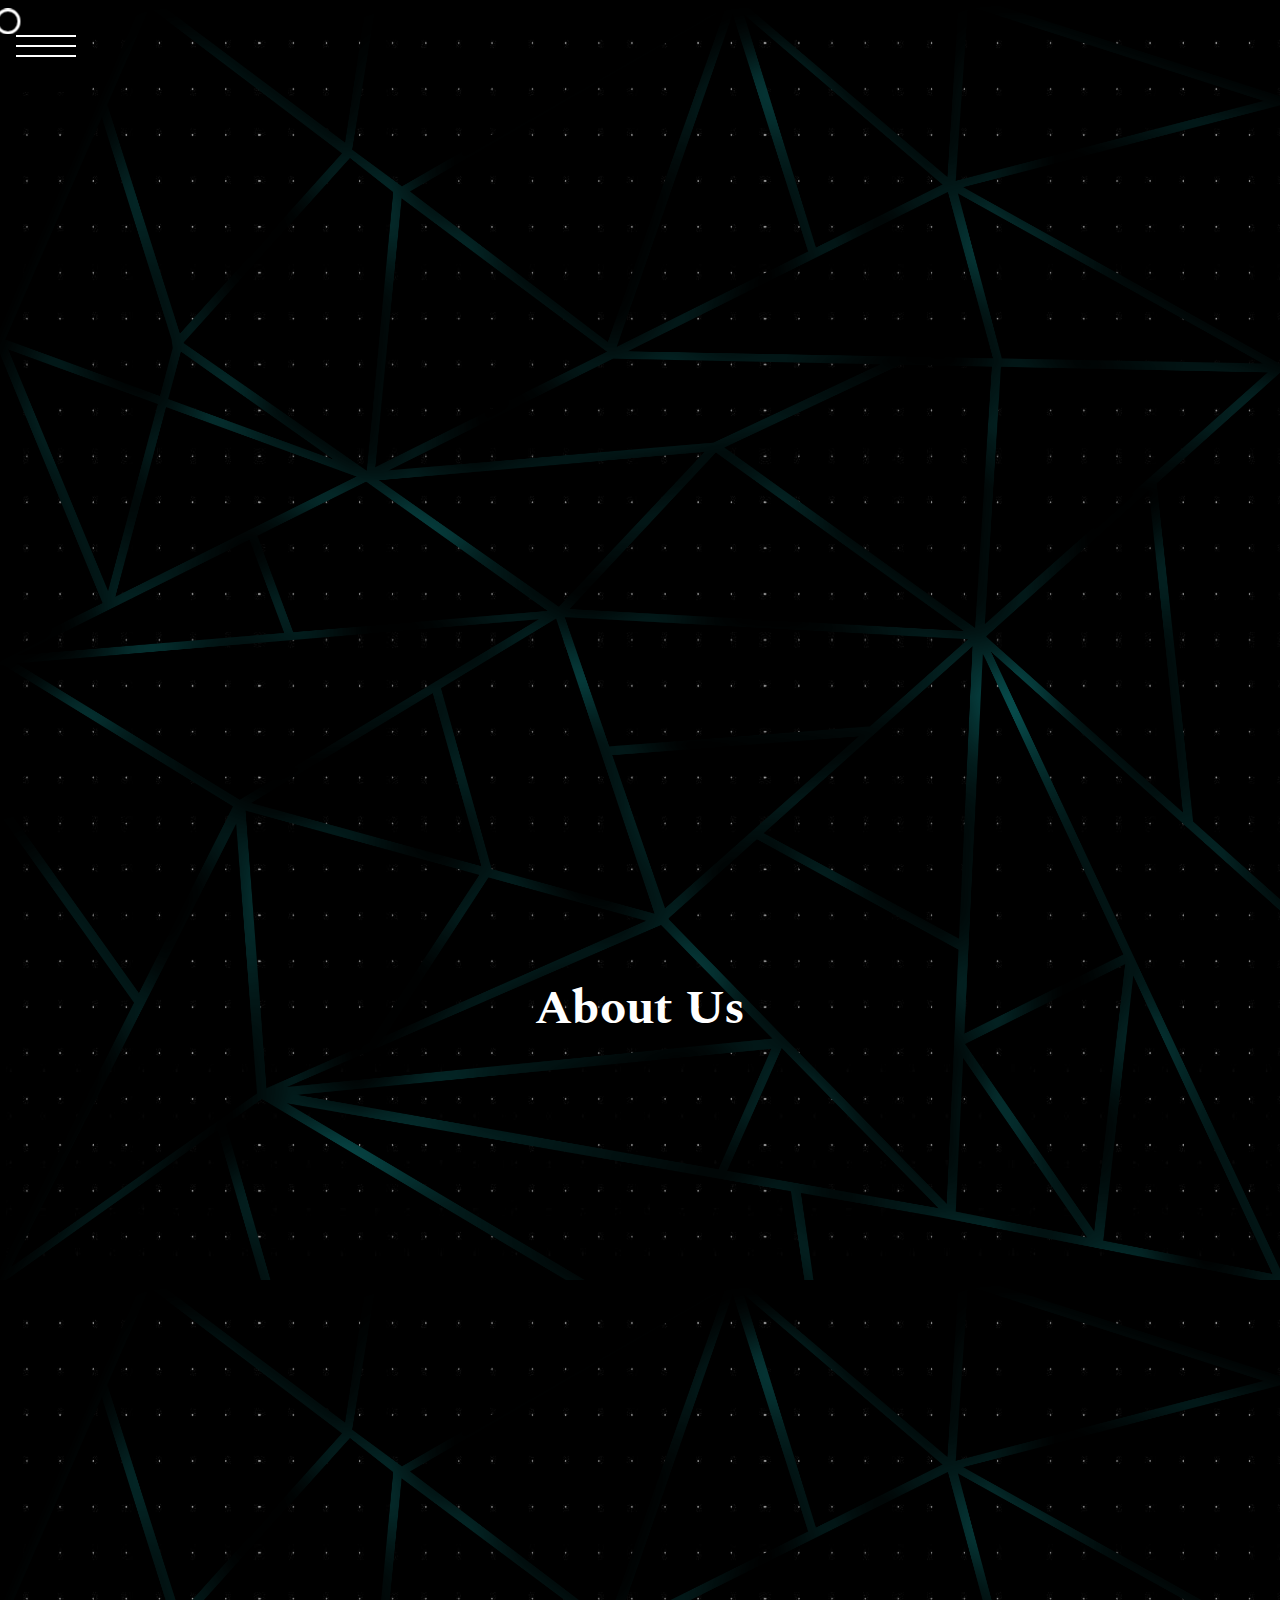
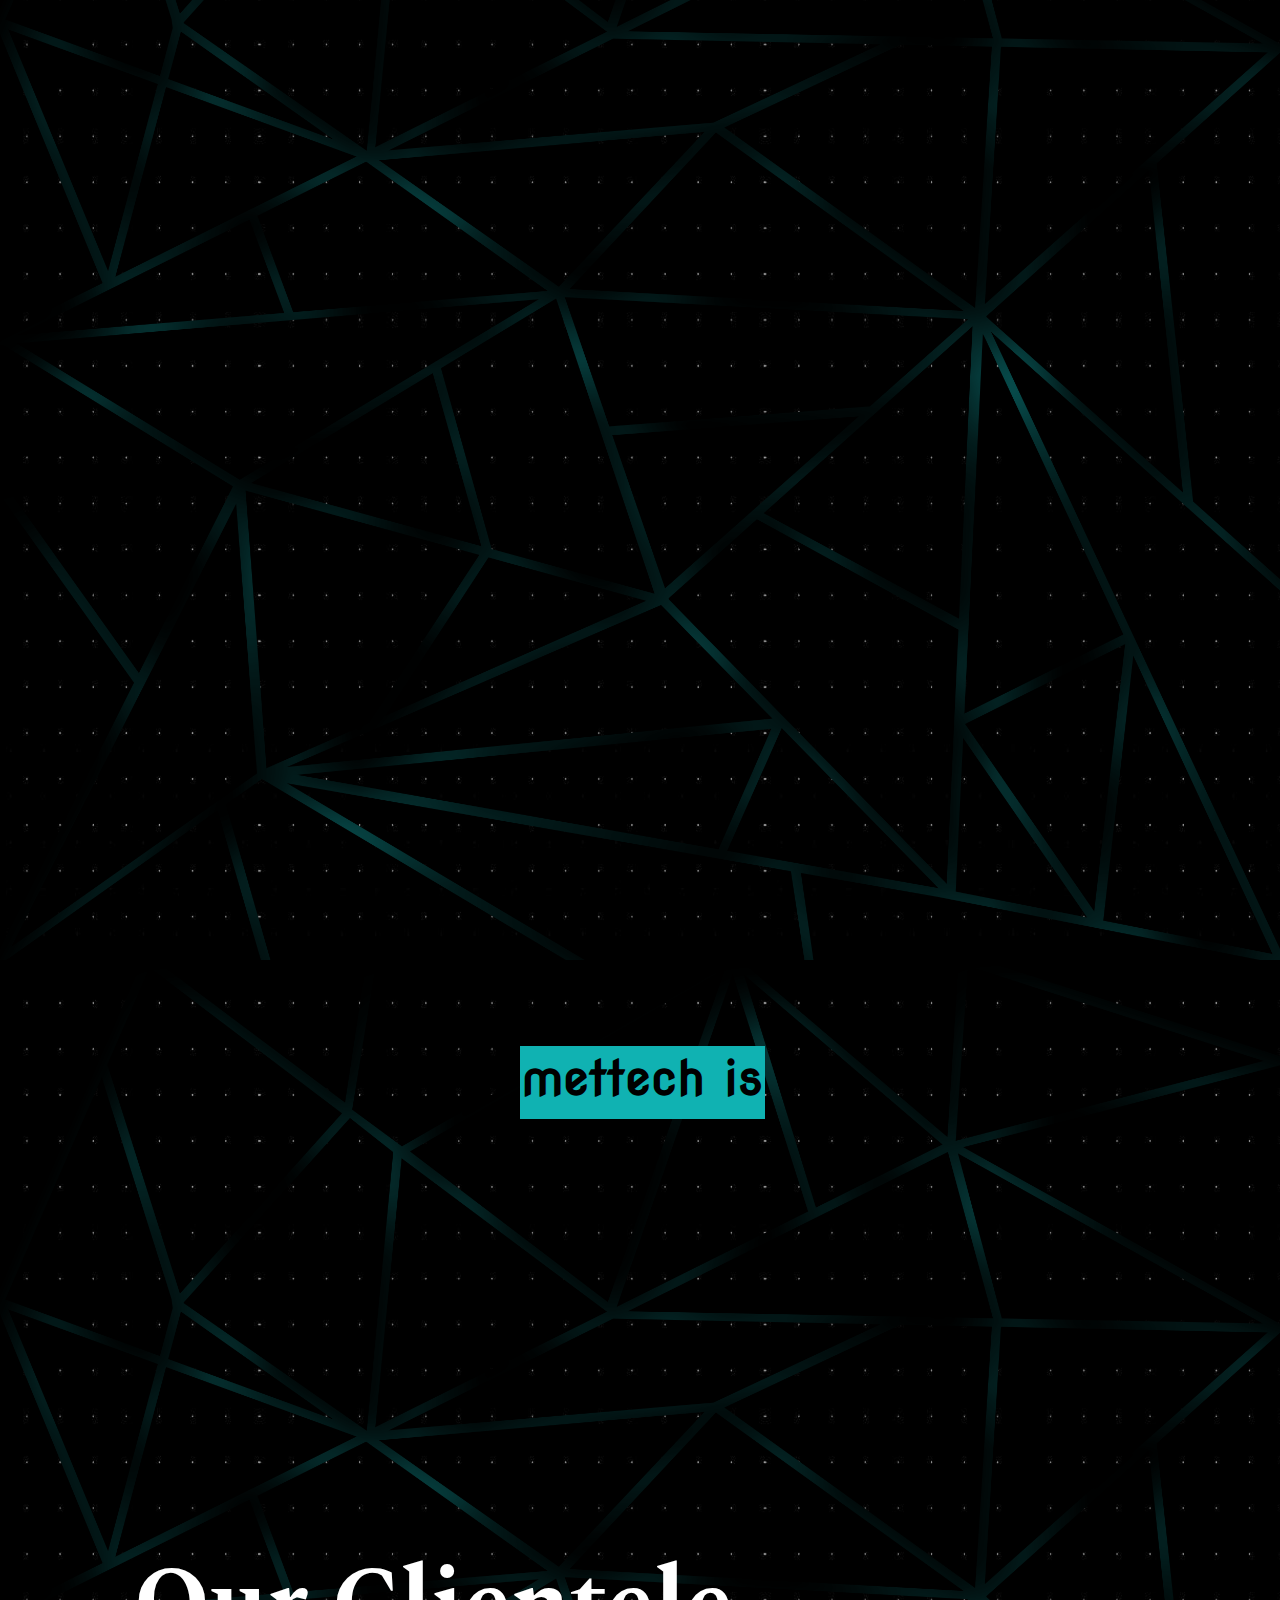
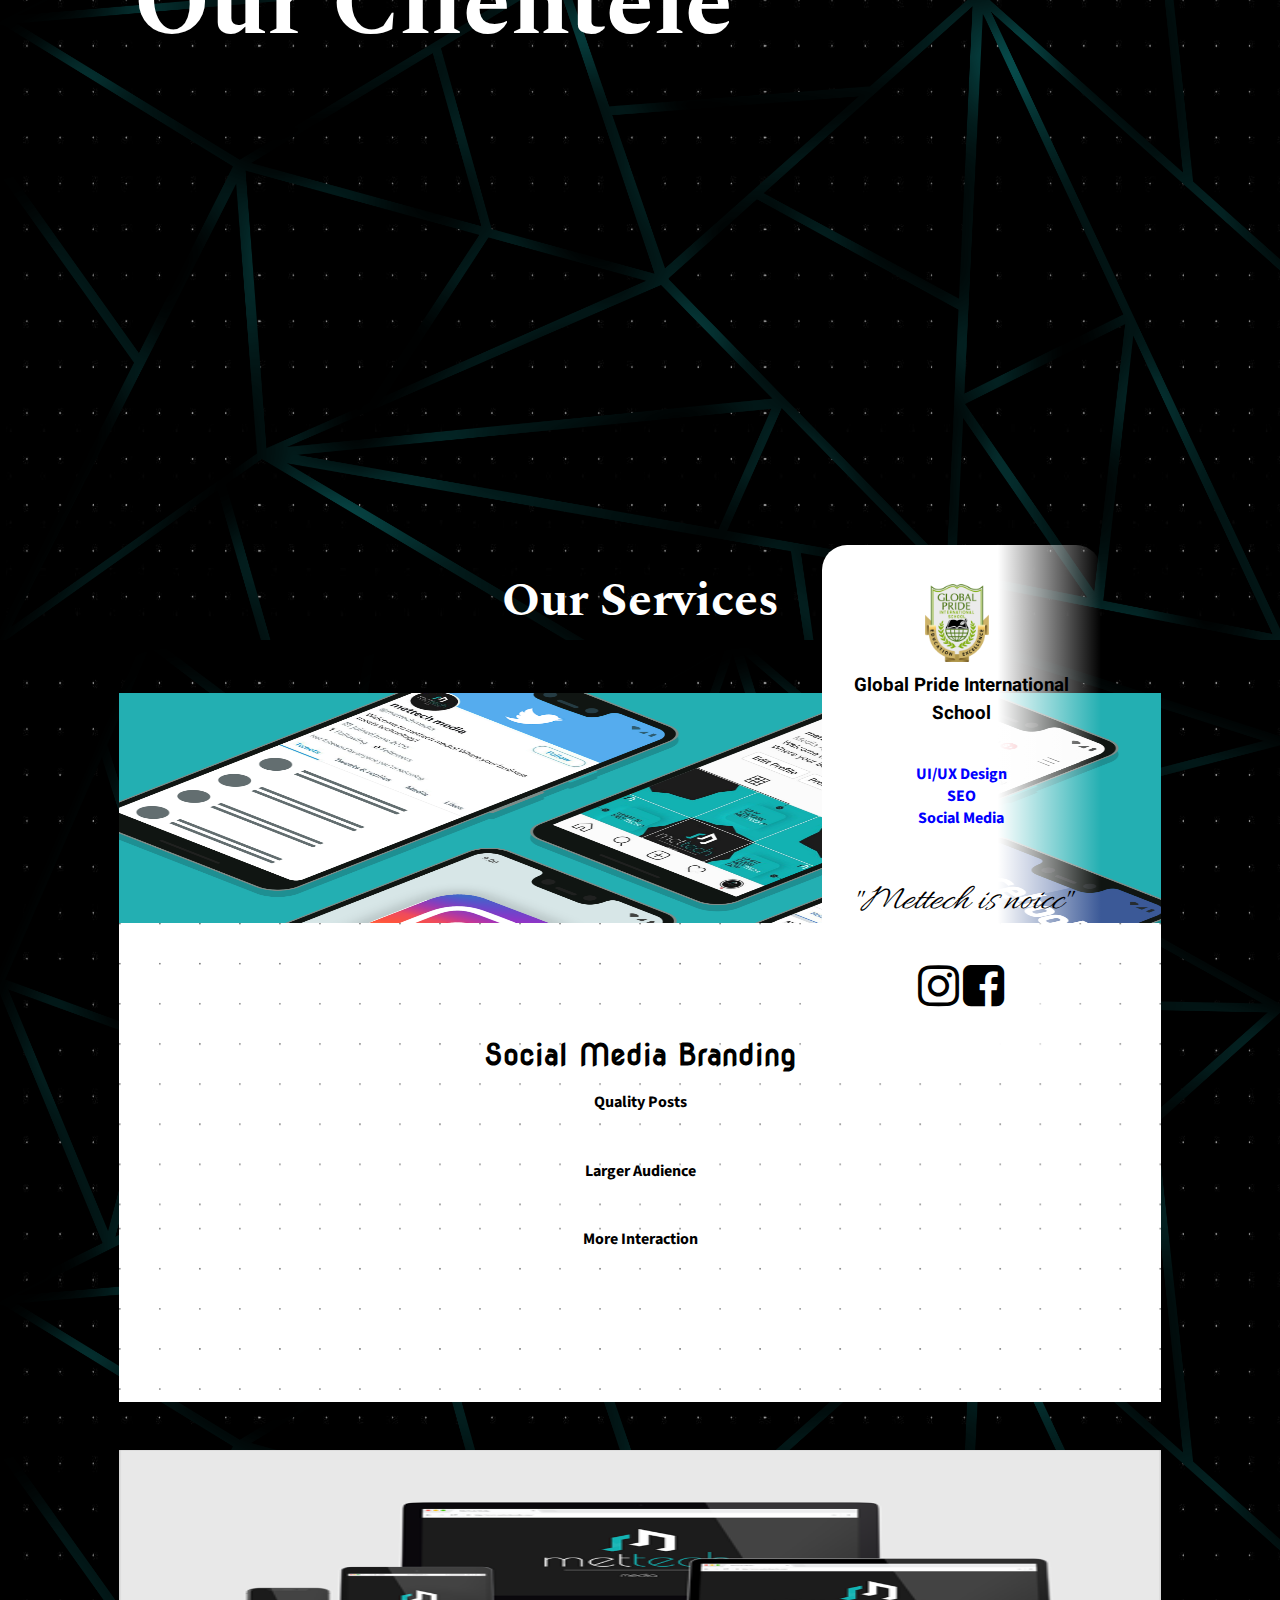
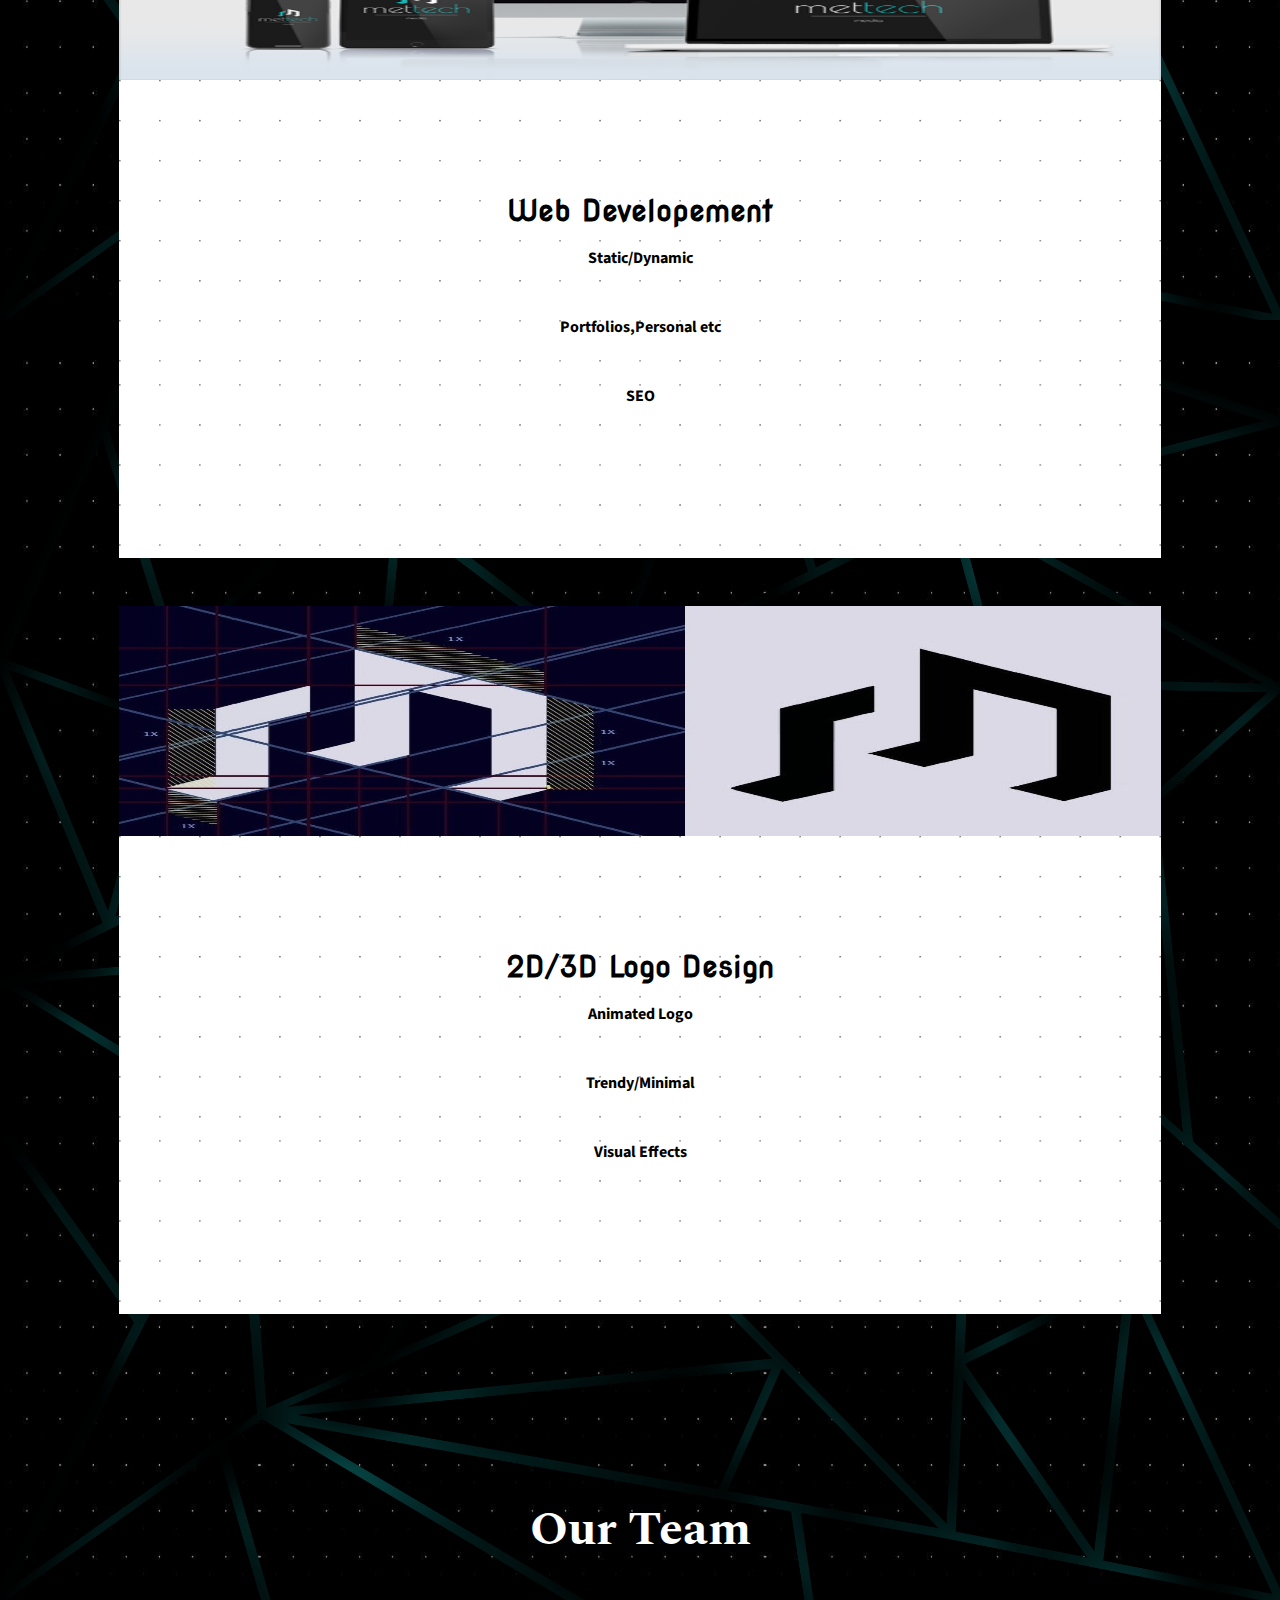
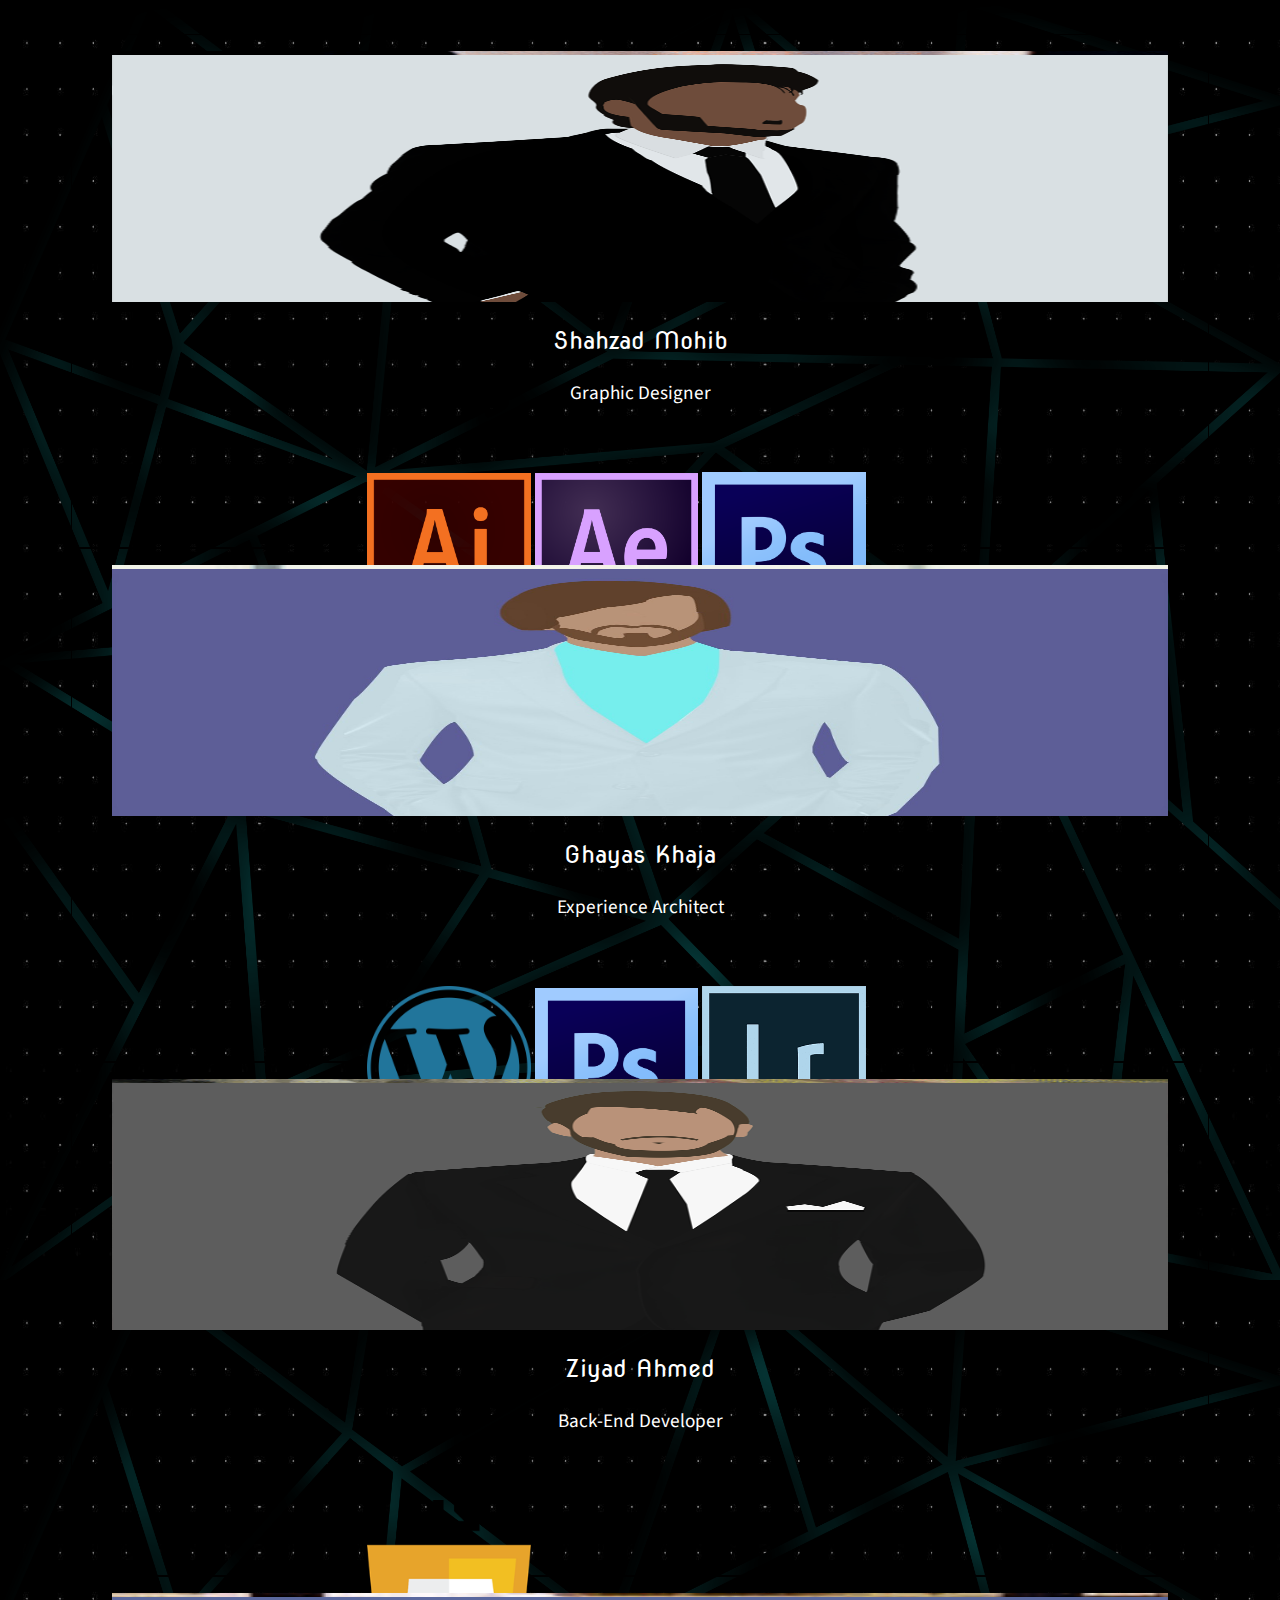
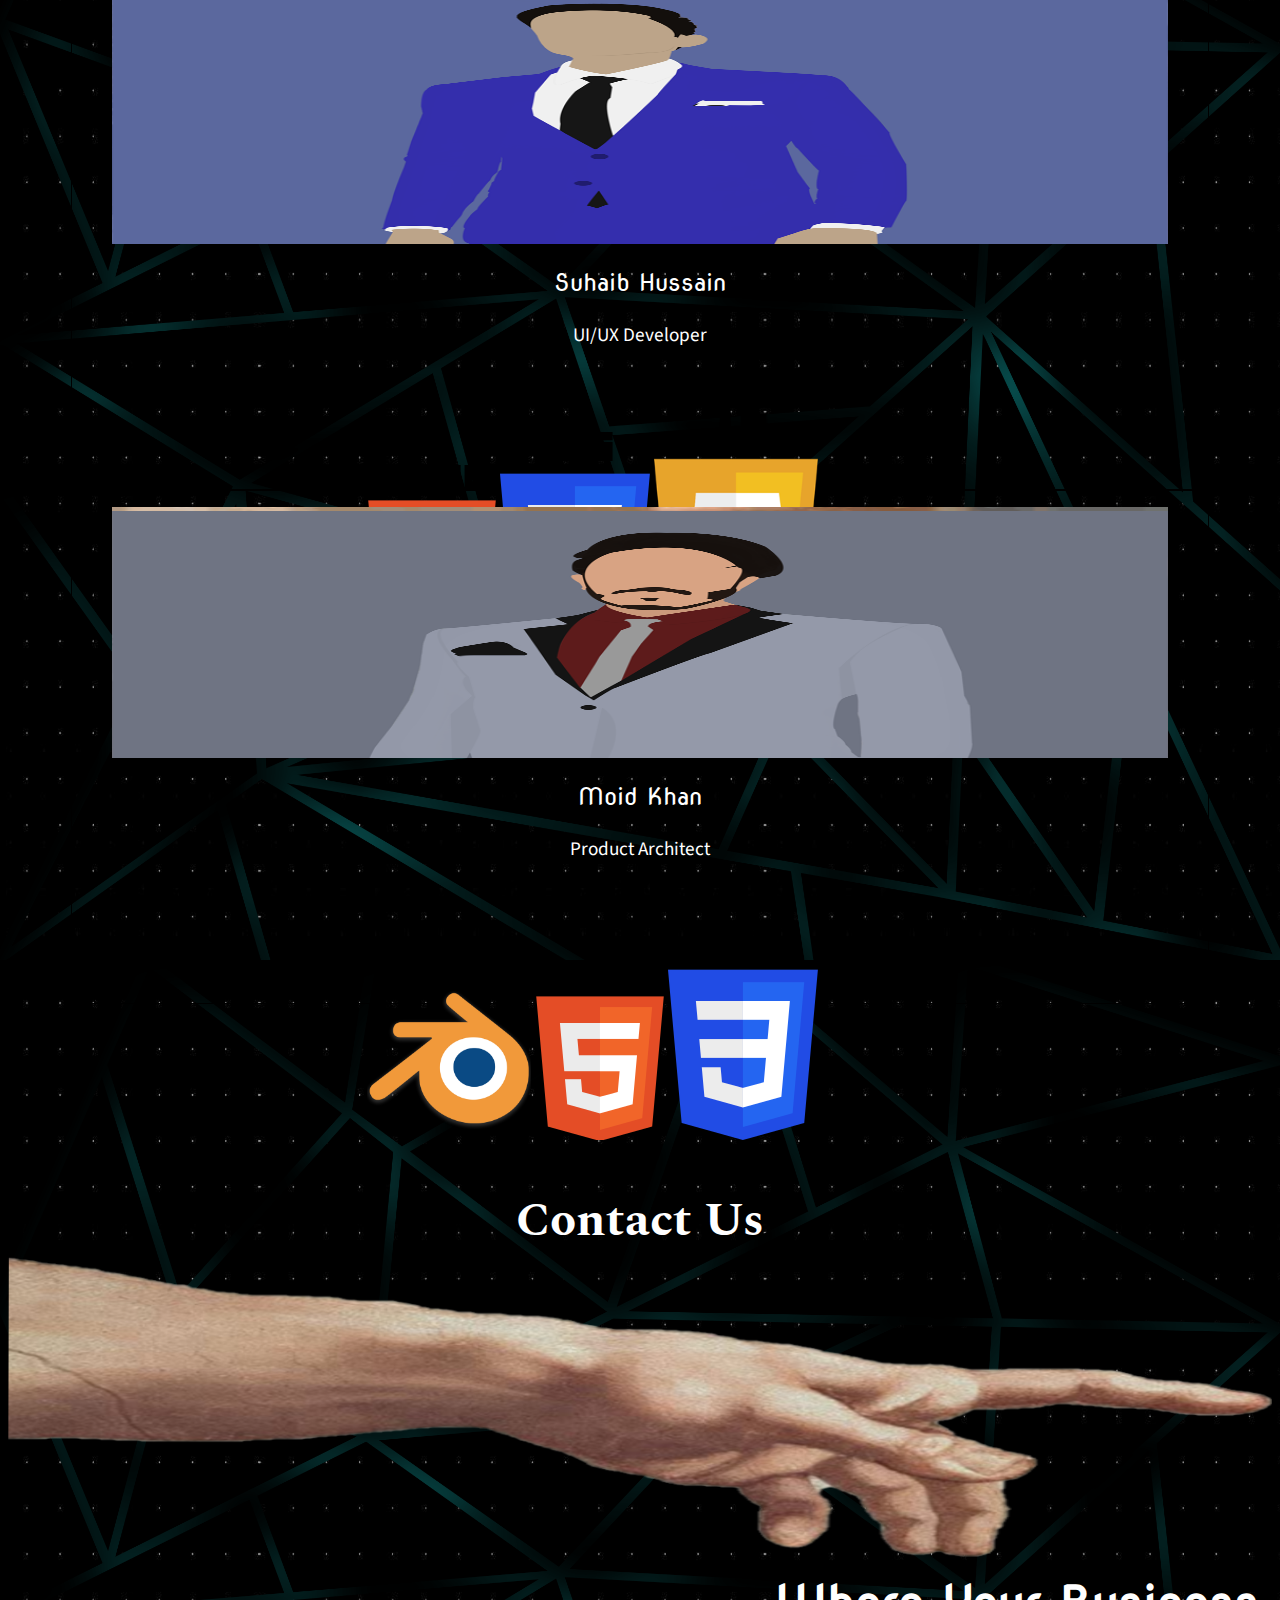
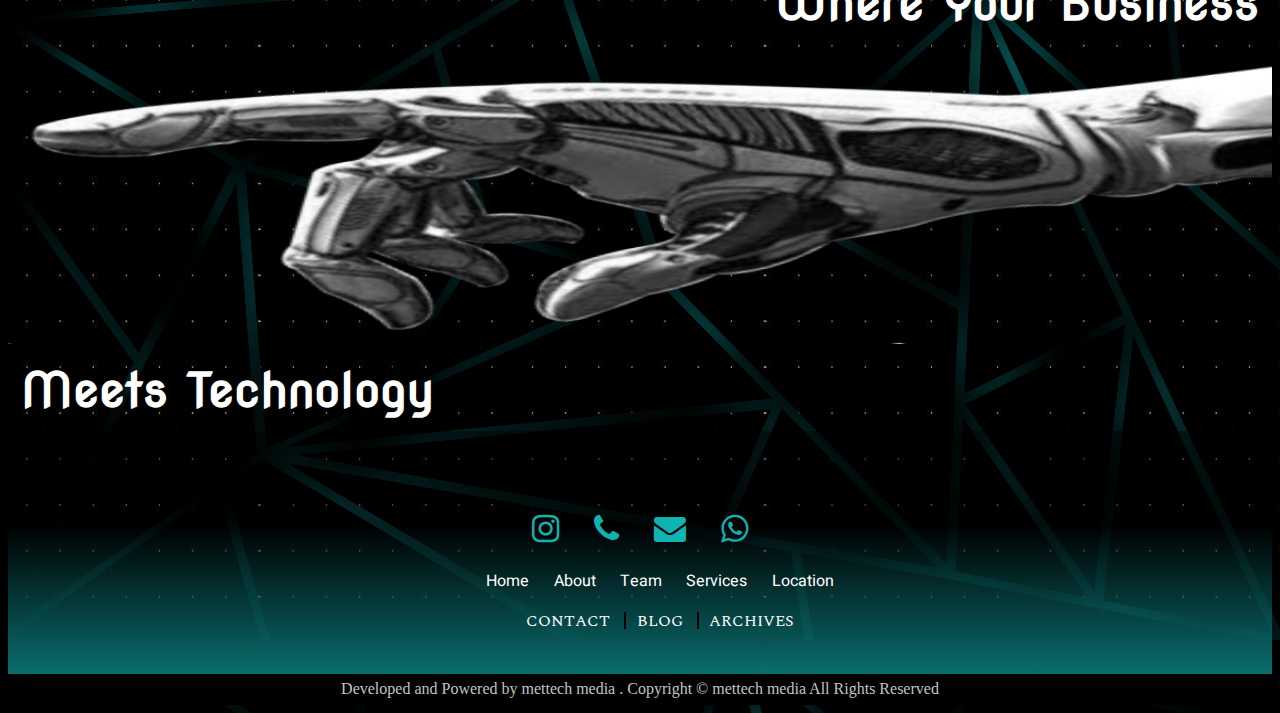
==== index.html @ cac3319c "Add files via upload" ====
<!DOCTYPE html>
<html lang="en" dir="ltr">

<head>
  <meta charset="utf-8">
  <title>mettech</title>
  <link rel="stylesheet" href="https://stackpath.bootstrapcdn.com/bootstrap/4.5.0/css/bootstrap.min.css" integrity="sha384-9aIt2nRpC12Uk9gS9baDl411NQApFmC26EwAOH8WgZl5MYYxFfc+NcPb1dKGj7Sk" crossorigin="anonymous">
  <link rel="stylesheet" href="master.css">

  <link href="https://fonts.googleapis.com/css2?family=Allura&family=Heebo:wght@300&family=Monoton&family=Nova+Round&family=Source+Sans+Pro&family=Spectral:wght@400;500&display=swap" rel="stylesheet">
  <link href="https://fonts.googleapis.com/css?family=Raleway:200,100,400" rel="stylesheet" type="text/css" />
  <link rel="stylesheet" href="https://cdnjs.cloudflare.com/ajax/libs/animate.css/4.0.0/animate.min.css">
  <link rel="stylesheet" href="https://stackpath.bootstrapcdn.com/font-awesome/4.7.0/css/font-awesome.min.css">
  <script src="https://code.jquery.com/jquery-3.5.1.slim.min.js" integrity="sha384-DfXdz2htPH0lsSSs5nCTpuj/zy4C+OGpamoFVy38MVBnE+IbbVYUew+OrCXaRkfj" crossorigin="anonymous"></script>
  <script src="index.js" charset="utf-8"></script>
  <script src="https://code.jquery.com/jquery-3.2.1.min.js"></script>
  <script src="https://cdn.jsdelivr.net/npm/popper.js@1.16.0/dist/umd/popper.min.js" integrity="sha384-Q6E9RHvbIyZFJoft+2mJbHaEWldlvI9IOYy5n3zV9zzTtmI3UksdQRVvoxMfooAo" crossorigin="anonymous"></script>
  <script src="https://stackpath.bootstrapcdn.com/bootstrap/4.5.0/js/bootstrap.min.js" integrity="sha384-OgVRvuATP1z7JjHLkuOU7Xw704+h835Lr+6QL9UvYjZE3Ipu6Tp75j7Bh/kR0JKI" crossorigin="anonymous"></script>
</head>

<body>
  <div class="pcursor"></div>
  </div>
  <div id="home"></div>
  <div id="indicator"></div>
  </div>

  <div class="intro">
    <h1></h1>
    <video src="met.mp4" poster="posterimage.jpg" style="width: 100%;object-fit: cover;height: 100vh;"></video>
  </div>

  <div class="menu-wrap" style="z-index:5;">
    <input type="checkbox" class="toggler">
    <div class="hamburger">
      <div></div>
    </div>
    <div class="menu">
      <div>
        <div class="navigation">
          <ul>
            <li><a class="hov" data-text="Home" href="#home">Home</a></li>
            <li><a class="hov" data-text="About" href="#about">About</a></li>
            <li><a class="hov" data-text="Services" href="#services">Our Services</a></li>
            <li><a class="hov" data-text="Team" href="#team">Our Team</a></li>
            <li><a class="hov" data-text="Clientele" href="#clientele">Our Clientele</a></li>
            <li><a class="hov" data-text="Contact" href="#contact">Contact Us</a></li>
          </ul>
        </div>
      </div>
    </div>
  </div>
<div class="logo">
  <img src="logo.png" alt="">

</div>
<div class="welcome">
  <h1><span class="rev-block">Welcome </span></h1>
  <h1><span class="rev-block">to</span></h1>
  <h1><span class="rev-block"><span class="cyan">met</span>tech</span></h1>

</div>

  <section id="about" class="main">
    <h1 class="our"><span class="about-us">About Us</span></h1>

    <p class="p-one">Mettech Media is a multidisciplinary creative studio at the nexus of art, design and technology.</p>
    <div class='banner-one banner'></div>
    <p class="p-one">Our goal is to deliver amazing experiences that make people talk, and build strategic value for brands, tech, entertainment, arts & culture.</p>
    <p class="p-two">Mettech: Meticulous. Technological. We believe in our pursuit of perfection and meticulously designed experiences.</p>
    <div class='banner-two banner'></div>
    <p class="p-two">Our strong focus on producing high quality & emotional brandings, digital products and experiences ensures that your brand has the best possible representation.</p>
    <p class="p-three">We strive for the best output from various point of views that guarantees maximum success for our customers</p>
    <div class='banner-three banner'></div>
    <p class="p-three">We provide our customers with a virtual access to their business which makes it convenient for us and our customers in achieving their desired goals</p>

  </section>

  <div class="mettech">
    <h1>mettech is <span class="txt-rotate" data-period="500" data-rotate='[ " Perfection.", " Art.", " Creativity", " Relentless.", " Proficient", "Ingenuity" ]'></span>
    </h1>
  </div>
  <!-- Suhaib Clientele -->
  <section id="clientele" class="clientele">
    <div class="row">
      <div class="black col-lg-8 col-sm-8">
        <h1 class="our"><span class="our-clientele">Our Clientele</span> </h1>
      </div>
      <div class="rectangle">
        <figure>
          <img src="clientele/logohdresize1.png" alt="">
        </figure>
        <figcaption>
          <h3>Global Pride International School</h3>
          <h4>UI/UX Design <br> SEO <br> Social Media</h4>
          <p><i>"Mettech is noicc"</i></p>
          <i class="fa fa-instagram fa-3x" aria-hidden="true"></i>
          <i class="fa fa-facebook-square fa-3x" \aria-hidden="true"></i>
        </figcaption>
      </div>
      <div class="white col-lg-4 col-sm-4">
        <h1></h1>
      </div>

    </div>
  </section>

  <section id="services" class="services">
    <h1 class="our "><span class="our-services">Our Services</span></h1>
    <div class="container destination">
      <div class="row destinationList">
        <div class="col-lg-4 col-md-6 col-sm-12 box">
          <div class="fig ">
            <img src="services/insta.png" alt="">
          </div>
          <div class="cap">
            <h1>Social Media Branding</h1>
            <h4>Quality Posts</h4>
            <h4>Larger Audience</h4>
            <h4>More Interaction</h4>
          </div>
        </div>
        <div class="col-lg-4 col-md-6 col-sm-12 box">
          <div class="fig">
            <img src="services/web.png" alt="">
          </div>
          <div class="cap">
            <h1>Web Developement</h1>
            <h4>Static/Dynamic</h4>
            <h4>Portfolios,Personal etc</h4>
            <h4>SEO</h4>
          </div>
        </div>
        <div class="col-lg-4 col-md-6 col-sm-12 box">
          <div class="fig ">
            <img src="services/logo.jpg" alt="">
          </div>
          <div class="cap">
            <h1>2D/3D Logo Design</h1>
            <h4>Animated Logo</h4>
            <h4>Trendy/Minimal</h4>
            <h4>Visual Effects</h4>
          </div>
        </div>
      </div>
    </div>
  </section>

  <section id="team" class="team section">
    <div class="container">
      <h1 class="section-title  large-team our"><span class="our-team">Our Team</span></h1>
      <div class="team-row row">
        <div class="col">
          <div class="team-item">
            <figure>
              <img src="gifs/skk.gif" alt="" style="width: -webkit-fill-available;height: -webkit-fill-available;">
              <img class="ph" src="vectors/raq.png" alt="">
            </figure>

            <figcaption>
              <div class="info">
                <h3>Shahzad Mohib</h3>
                <p>Graphic Designer</p>
              </div>
              <div class="social">
                <a href="https://mobile.twitter.com/MohibSk717" class="twitter" data-abc="true"><i class="fa fa-twitter"></i></a>
                <a href="#" class="facebook" data-abc="true"><i class="fa fa-instagram"></i></a>
                <a href="https://m.facebook.com/shahzad.mohib.7" class="google-plus" data-abc="true"><i class="fa fa-facebook"></i></a>
              </div>
            </figcaption>
            <ul>
              <li><img src="skills/ai.png" alt=""></li>
              <li><img src="skills/ae.png" alt=""></li>
              <li><img src="skills/photoshop.png" alt=""></li>
            </ul>
          </div>
        </div>
        <div class="col">
          <div class="team-item">
            <figure>
              <img src="gifs/ghayas.gif" alt="" style="width: -webkit-fill-available;height: -webkit-fill-available;">
              <img class="ph" src="vectors/ghayas.jpg" alt="">
            </figure>
            <figcaption>
              <div class="info">
                <h3>Ghayas Khaja</h3>
                <p>Experience Architect</p>
              </div>
              <div class="social">
                <a href="https://www.instagram.com/ghayas_khaja/" class="twitter" data-abc="true"><i class="fa fa-instagram"></i></a>
                <a href="#" class="facebook" data-abc="true"><i class="fa fa-facebook"></i></a>
                <a href="#" class="google-plus" data-abc="true"><i class="fa fa-linkedin"></i></a>
              </div>
            </figcaption>
            <ul>
              <li><img src="skills/word.png" alt=""></li>
              <li><img src="skills/photoshop.png" alt=""></li>
              <li><img src="skills/lightroom.png" alt=""></li>
            </ul>
          </div>
        </div>
        <div class="col">
          <div class="team-item">
            <figure>
              <img src="gifs/zeee.gif" alt="" style="width: -webkit-fill-available;height: -webkit-fill-available;">
              <img class="ph" src="vectors/zeeu.png" alt="">
            </figure>

            <figcaption>
              <div class="info">
                <h3>Ziyad Ahmed</h3>
                <p>Back-End Developer</p>
              </div>
              <div class="social">
                <a href="#" class="twitter" data-abc="true"><i class="fa fa-book"></i></a>
                <a href="https://www.instagram.com/zeeuthegreat/" class="facebook" data-abc="true"><i class="fa fa-instagram"></i></a>
                <a href="https://www.linkedin.com/in/ziyad-ahmed-b69240176/" class="google-plus" data-abc="true"><i class="fa fa-linkedin"></i></a>
              </div>
            </figcaption>
            <ul>
              <li><img src="skills/jss.png" alt=""></li>
              <li><img src="skills/php.png" alt=""></li>
              <li><img src="skills/node.png" alt=""></li>
            </ul>
          </div>
        </div>
        <div class="col">
          <div class="team-item">
            <figure>
              <img src="gifs/sec.gif" alt="" style="width: -webkit-fill-available;height: -webkit-fill-available;">
              <img class="ph" src="vectors/suhaib.png" alt="">
            </figure>

            <figcaption>
              <div class="info">
                <h3>Suhaib Hussain</h3>
                <p>UI/UX Developer</p>
              </div>
              <div class="social">
                <a href="https://www.instagram.com/llsuhaibll/" class="twitter" data-abc="true"><i class="fa fa-instagram"></i></a>
                <a href="https://www.facebook.com/suhaib.hussain.26" class="facebook" data-abc="true"><i class="fa fa-facebook"></i></a>
                <a href="https://www.linkedin.com/in/suhaib-hussain-1056941a6/" class="instagram" data-abc="true"><i class="fa fa-linkedin"></i></a>
              </div>
            </figcaption>
            <ul>
              <li><img src="skills/html.png" alt=""></li>
              <li><img src="skills/css.png" alt=""></li>
              <li><img src="skills/jss.png" alt=""></li>
            </ul>
          </div>
        </div>
        <div class="col">
          <div class="team-item">
            <figure>
              <img src="gifs/khan.gif" alt="" style="width: -webkit-fill-available;height: -webkit-fill-available;">
              <img class="ph" src="vectors/khan.png" alt="">
            </figure>
            <figcaption>
              <div class="info">
                <h3>Moid Khan</h3>
                <p>Product Architect</p>
              </div>
              <div class="social">
                <a href="https://twitter.com/sk_gunner" class="twitter" data-abc="true"><i class="fa fa-twitter"></i></a>
                <a href="https://www.instagram.com/khanisic/" class="facebook" data-abc="true"><i class="fa fa-instagram"></i></a>
                <a href="https://www.linkedin.com/in/abdul-moid-khan-k-113b97130/" class="google-plus" data-abc="true"><i class="fa fa-linkedin"></i></a>
              </div>
            </figcaption>
            <ul>
              <li><img src="skills/blender.png" alt=""></li>
              <li><img src="skills/html.png" alt=""></li>
              <li><img src="skills/css.png" alt=""></li>
            </ul>
          </div>
        </div>
      </div>
    </div>
  </section>

  <section id="team" class="team section">
    <div class="container">
      <h1 class="section-title small-team our"><span class="our-team">Our Team</span></h1>
      <div class="team-row row">
        <div class="col-sm-6">
          <div class="team-item">
            <figure>
              <img src="gifs/skk.gif" alt="" style="width: -webkit-fill-available;height: -webkit-fill-available;">
              <img class="ph" src="vectors/raq.png" alt="">
            </figure>

            <figcaption>
              <div class="info">
                <h3>Shahzad Mohib</h3>
                <p>Graphic Designer</p>
              </div>
              <div class="social">
                <a href="https://mobile.twitter.com/MohibSk717" class="twitter" data-abc="true"><i class="fa fa-twitter"></i></a>
                <a href="#" class="facebook" data-abc="true"><i class="fa fa-instagram"></i></a>
                <a href="https://m.facebook.com/shahzad.mohib.7" class="google-plus" data-abc="true"><i class="fa fa-facebook"></i></a>
              </div>
            </figcaption>
            <ul>
              <li><img src="skills/ai.png" alt=""></li>
              <li><img src="skills/ae.png" alt=""></li>
              <li><img src="skills/photoshop.png" alt=""></li>
            </ul>
          </div>
        </div>
        <div class="col-sm-6">
          <div class="team-item">
            <figure>
              <img src="gifs/ghayas.gif" alt="" style="width: -webkit-fill-available;height: -webkit-fill-available;">
              <img class="ph" src="vectors/ghayas.jpg" alt="">
            </figure>
            <figcaption>
              <div class="info">
                <h3>Ghayas Khaja</h3>
                <p>Experience Architect</p>
              </div>
              <div class="social">
                <a href="https://www.instagram.com/ghayas_khaja/" class="twitter" data-abc="true"><i class="fa fa-instagram"></i></a>
                <a href="#" class="facebook" data-abc="true"><i class="fa fa-facebook"></i></a>
                <a href="#" class="google-plus" data-abc="true"><i class="fa fa-linkedin"></i></a>
              </div>
            </figcaption>
            <ul>
              <li><img src="skills/word.png" alt=""></li>
              <li><img src="skills/photoshop.png" alt=""></li>
              <li><img src="skills/lightroom.png" alt=""></li>
            </ul>
          </div>
        </div>
        <div class="col-sm-6">
          <div class="team-item">
            <figure>
              <img src="gifs/zeee.gif" alt="" style="width: -webkit-fill-available;height: -webkit-fill-available;">
              <img class="ph" src="vectors/zeeu.png" alt="">
            </figure>

            <figcaption>
              <div class="info">
                <h3>Ziyad Ahmed</h3>
                <p>Back-End Developer</p>
              </div>
              <div class="social">
                <a href="#" class="twitter" data-abc="true"><i class="fa fa-book"></i></a>
                <a href="https://www.instagram.com/zeeuthegreat/" class="facebook" data-abc="true"><i class="fa fa-instagram"></i></a>
                <a href="https://www.linkedin.com/in/ziyad-ahmed-b69240176/" class="google-plus" data-abc="true"><i class="fa fa-linkedin"></i></a>
              </div>
            </figcaption>
            <ul>
              <li><img src="skills/jss.png" alt=""></li>
              <li><img src="skills/php.png" alt=""></li>
              <li><img src="skills/node.png" alt=""></li>
            </ul>
          </div>
        </div>
        <div class="col-sm-6">
          <div class="team-item">
            <figure>
              <img src="gifs/sec.gif" alt="" style="width: -webkit-fill-available;height: -webkit-fill-available;">
              <img class="ph" src="vectors/suhaib.png" alt="">
            </figure>

            <figcaption>
              <div class="info">
                <h3>Suhaib Hussain</h3>
                <p>UI/UX Developer</p>
              </div>
              <div class="social">
                <a href="https://www.instagram.com/llsuhaibll/" class="twitter" data-abc="true"><i class="fa fa-instagram"></i></a>
                <a href="https://www.facebook.com/suhaib.hussain.26" class="facebook" data-abc="true"><i class="fa fa-facebook"></i></a>
                <a href="https://www.linkedin.com/in/suhaib-hussain-1056941a6/" class="instagram" data-abc="true"><i class="fa fa-linkedin"></i></a>
              </div>
            </figcaption>
            <ul>
              <li><img src="skills/html.png" alt=""></li>
              <li><img src="skills/css.png" alt=""></li>
              <li><img src="skills/jss.png" alt=""></li>
            </ul>
          </div>
        </div>
        <div class="col-sm-6">
          <div class="team-item">
            <figure>
              <img src="gifs/khan.gif" alt="" style="width: -webkit-fill-available;height: -webkit-fill-available;">
              <img class="ph" src="vectors/khan.png" alt="">
            </figure>
            <figcaption>
              <div class="info">
                <h3>Moid Khan</h3>
                <p>Product Architect</p>
              </div>
              <div class="social">
                <a href="https://twitter.com/sk_gunner" class="twitter" data-abc="true"><i class="fa fa-twitter"></i></a>
                <a href="https://www.instagram.com/khanisic/" class="facebook" data-abc="true"><i class="fa fa-instagram"></i></a>
                <a href="https://www.linkedin.com/in/abdul-moid-khan-k-113b97130/" class="google-plus" data-abc="true"><i class="fa fa-linkedin"></i></a>
              </div>
            </figcaption>
            <ul>
              <li><img src="skills/blender.png" alt=""></li>
              <li><img src="skills/html.png" alt=""></li>
              <li><img src="skills/css.png" alt=""></li>
            </ul>
          </div>
        </div>
      </div>
    </div>
  </section>










  <section id="contact" class="contact">
    <div class="container our">
      <h1 class="our"><span class="our-contact">Contact Us</span></h1>
      <div class="row">
        <div class="col-sm ">
          <img class="right-anim animate__animated " src="contact/rh.png" alt="">
          <h3 class="right animate__animated  our">Where Your Business</h3>
        </div>
        <div class="col-sm ">
          <img class="left-anim animate__animated " src="contact/lh.png" alt="">
          <h3 class="left animate__animated  our">Meets Technology</h3>
        </div>
      </div>
    </div>
  </section>
  <section class="footer our" style="height: 100%;background-size: cover;">
    <div class="gradient">
      <ul class="soc">
        <li><a href="#" class="twitter" data-abc="true"><i class="fa fa-instagram"></i></a></li>
        <li><a href="#" class="twitter" data-abc="true"><i class="fa fa-phone"></i></a></li>
        <li><a href="#" class="twitter" data-abc="true"><i class="fa fa-envelope"></i></a></li>
        <li><a href="#" class="twitter" data-abc="true"><i class="fa fa-whatsapp"></i></a></li>
      </ul>
      <ul class="links">
        <li><a href="#">Home</a></li>
        <li><a href="#">About</a></li>
        <li><a href="#">Team</a></li>
        <li><a href="#">Services</a></li>
        <li><a href="#">Location</a></li>
      </ul>
      <ul class="second ">
        <li> <a href="#">CONTACT</a> </li>
        <li> <a href="#">BLOG</a> </li>
        <li style="border: none;"> <a href="#">ARCHIVES</a> </li>
      </ul>
    </div>
  </section>
  <script src="https://code.jquery.com/jquery-3.5.1.min.js"></script>
  <script src="https://cdnjs.cloudflare.com/ajax/libs/ScrollMagic/2.0.7/ScrollMagic.min.js" integrity="sha256-2p2tRZlPowp3P/04Pw2rqVCSbhyV/IB7ZEVUglrDS/c=" crossorigin="anonymous"></script>
  <script src="https://cdnjs.cloudflare.com/ajax/libs/ScrollMagic/2.0.7/plugins/animation.gsap.js" integrity="sha256-peenofh8a9TIqKdPKIeQE7mJvuwh+J0To7nslvpj1jI=" crossorigin="anonymous"></script>
  <script src="https://cdnjs.cloudflare.com/ajax/libs/ScrollMagic/2.0.7/plugins/debug.addIndicators.js" integrity="sha256-31FC/OT6XpfjAhj9FuXjw5/wPXXawCAjJQ29E23/XPk=" crossorigin="anonymous"></script>
  <script src="https://cdnjs.cloudflare.com/ajax/libs/gsap/2.1.3/TweenMax.min.js" integrity="sha256-lPE3wjN2a7ABWHbGz7+MKBJaykyzqCbU96BJWjio86U=" crossorigin="anonymous"></script>
  <script src="mouse.js"></script>
  <script src="app.js"></script>
</body>
<footer>
  <div class="container">
    <center>Developed and Powered by mettech media . Copyright © mettech media All Rights Reserved</center>
  </div>
</footer>

</html>
---- master.css ----
/* FONTS */
/* font-family: 'Allura', cursive;
font-family: 'Heebo', sans-serif;
font-family: 'Monoton', cursive;
font-family: 'Nova Round', cursive;
font-family: 'Source Sans Pro', sans-serif;
font-family: 'Spectral', serif; */



body {
  background-image: url("back/backs.png");
  background-size: contain;
  cursor: none;
  scroll-behavior: smooth;
  overflow-x: hidden;
}

/* About US */
.main {
  margin: 0 auto;
  padding: 0.875em 0.5em;
  max-width: 47em;
  background: transparent;
  text-align: center;
}

/* Heading of About Us */
.main h1 {
  font-family: 'Spectral', serif;
  color: white;
  text-align: center;
  font-size: 3rem;
  margin-bottom: 5%;
}

.main p {
  font-size: 2rem;
  font-family: 'Heebo', sans-serif;
  transition: 1s;
}

.p-one {
  color: transparent;
}

.p-two {
  color: transparent;
}

.p-three {
  color: transparent;
}

.one {
  color: white;
}

.banner {
  margin-left: calc(50% - 50vw);
  width: 100vw;
  height: 8rem;
  background: linear-gradient(#000, transparent, #000), var(--img) 50%/ cover;
  background-attachment: fixed;
  background-blend-mode: multiply;
}

.banner:nth-of-type(1) {
  background-image: url("banner/7.png");
  background-size: cover;
}

.banner:nth-of-type(2) {
  background-image: url("banner/8.png");
  background-size: cover;
}

.banner:nth-of-type(3) {
  background-image: url("banner/9.png");
  background-size: cover;
}

/* typeWriter effect */
.mettech {
  width: fit-content;
  margin: auto;
  height: 5rem;
}

.mettech h1 {
  font-family: 'Nova Round', cursive;
  color: black;
  text-align: center;
  font-size: 3rem;
  padding: 1%;
  width: max-content;
  background-color: #10b2b2;
}

.mettech h1 span {
  font-family: 'Allura', cursive;
  color: white;
}

/* Scroll indicator + Scrollbar */
#indicator {
  position: fixed;
  top: 0;
  left: 0;
  height: 10px;
  background-color: #10b2b2;
  z-index: 999;
}

/* width */
::-webkit-scrollbar {
  width: 10px;
  height: 5px;
}

/* Track */
::-webkit-scrollbar-track {
  background: black;
}

/* Handle */
::-webkit-scrollbar-thumb {
  background: #ffff00;
}

/* Handle on hover */
::-webkit-scrollbar-thumb:hover {
  background: #10b2b2;
}

/* ///////////////////////////////////
                                                                  MOUSE STYLES
                                                    //////////////////////////////////// */
.pcursor {
  width: 1.2rem;
  height: 1.2rem;
  border: 3px solid white;
  border-radius: 50%;
  position: absolute;
  z-index: 6;
  transform: translate(-50%, -50%);
  pointer-events: none;
  transition: all 0.3 ease;
  transition-property: background, transform;
  transform-origin: 100% 100%;
  /* backdrop-filter:grayscale(); */
  backdrop-filter: blur(5px);
}

.link-grow {
  transform: scale(2);
  background: #10b2b2;
}

.head-grow {
  transform: scale(2);
  background: #10b2b2;
  z-index: -1;
}

.white-area {
  background: #10b2b2;
  border: 2px solid black;
}

.cursor-img {
  backdrop-filter: grayscale();
  transform: scale(3);
}

.hovered-link {
  color: #10b2b2;
}

/* ///////////////////////////////////
                                                                MOUSE STYLES END
                                                    //////////////////////////////////// */
/* //////////////////////////////////////
                                                       MENU STYLES
                                         //////////////////////////////////////////// */
.menu-wrap {
  position: fixed;
  top: 0;
  left: 0;
  z-index: 2;
}

.menu-wrap .toggler {
  position: absolute;
  top: 0;
  left: 0;
  z-index: 2;
  cursor: pointer;
  width: 50px;
  height: 50px;
  opacity: 0;
}

.menu-wrap .hamburger {
  position: absolute;
  top: 0;
  left: 0;
  z-index: 1;
  width: 60px;
  height: 60px;
  padding: 1rem;
  background: #000;
  display: flex;
  align-items: center;
  justify-content: center;
}

/* Hamburger Line */
.menu-wrap .hamburger>div {
  position: relative;
  flex: none;
  width: 100%;
  height: 2px;
  background: #fff;
  display: flex;
  align-items: center;
  justify-content: center;
  transition: all 0.4s ease;
}

/* Hamburger Lines - Top & Bottom */
.menu-wrap .hamburger>div::before,
.menu-wrap .hamburger>div::after {
  content: '';
  position: absolute;
  z-index: 1;
  top: -10px;
  width: 100%;
  height: 2px;
  background: inherit;
}

/* Moves Line Down */
.menu-wrap .hamburger>div::after {
  top: 10px;
}

/* Toggler Animation */
.menu-wrap .toggler:checked+.hamburger>div {
  transform: rotate(135deg);
}

/* Turns Lines Into X */
.menu-wrap .toggler:checked+.hamburger>div:before,
.menu-wrap .toggler:checked+.hamburger>div:after {
  top: 0;
  transform: rotate(90deg);
}

/* Rotate On Hover When Checked */
.menu-wrap .toggler:checked:hover+.hamburger>div {
  transform: rotate(225deg);
}

/* Show Menu */
.menu-wrap .toggler:checked~.menu {
  visibility: visible;
}

.menu-wrap .toggler:checked~.menu>div {
  transform: scale(1);
  transition-duration: var(--menu-speed);
}

.menu-wrap .toggler:checked~.menu>div>div {
  opacity: 1;
  transition: opacity 0.4s ease 0.4s;
  background-color: transparent;
}

.menu-wrap .menu {
  position: fixed;
  top: 0;
  left: 0;
  width: 100%;
  height: 100%;
  visibility: hidden;
  overflow: hidden;
  display: flex;
  align-items: center;
  justify-content: center;
}

.menu-wrap .menu>div {
  background: url(menu/backg.jpeg);
  border-radius: 50%;
  width: 200vw;
  height: 200vw;
  display: flex;
  flex: none;
  align-items: center;
  justify-content: center;
  transform: scale(0);
  transition: all 0.4s ease;
}

.menu-wrap .menu>div>div {
  text-align: center;
  max-width: 90vw;
  max-height: 100vh;
  opacity: 0;
  transition: opacity 0.4s ease;
  background-color: transparent;
}

.menu-wrap .menu>div>div>ul>li {
  list-style: none;
  color: #fff;
  font-size: 1.5rem;
  padding: 1rem;
}

.menu-wrap .menu>div>div>ul>li>a {
  color: inherit;
  text-decoration: none;
  transition: color 0.4s ease;
}

.navigation ul li a:hover {
  font-size: 40px;
  transition: 0.8s;
}

.navigation ul li a {
  text-decoration: none;
  padding: 5px 20px;
  display: inline-flex;
  font-weight: 700;
  transition: 0.5s;
  font-family: 'Monoton', cursive;
}

.navigation ul li:hover a {
  color: #000;
}

.navigation ul:hover li a {
  color: #0002;
}

.navigation ul li a:before {
  content: '';
  position: absolute;
  top: 50%;
  left: 40%;
  transform: translate(-50%, -50%);
  display: flex;
  justify-content: center;
  align-items: center;
  font-size: 5em;
  color: rgba(0, 0, 0, 1);
  border-radius: 50%;
  z-index: -1;
  opacity: 0;
  font-weight: 900;
  text-transform: uppercase;
  letter-spacing: 500px;
  transition: letter-spacing 0.8s, left 0.8s;
}

.navigation ul li a:hover:before {
  content: attr(data-text);
  opacity: 1;
  left: 50%;
  letter-spacing: 10px;
  text-align: center;
  width: 1800px;
  height: 1800px;
  color: white;
}

.navigation ul li:nth-child(6n+1) a:before {
  background: rgb(16, 178, 178);
  background: radial-gradient(circle, rgba(16, 178, 178, 1) 0%, rgba(0, 0, 0, 1) 80%);
  background-image: url("back/backs.png");
  background-size: cover;
}

.navigation ul li:nth-child(6n+2) a:before {
  background: rgb(16, 178, 178);
  background: radial-gradient(circle, rgba(16, 178, 178, 1) 0%, rgba(0, 0, 0, 1) 80%);
  background-image: url("back/backs.png");
  background-size: cover;
}

.navigation ul li:nth-child(6n+3) a:before {
  background: rgb(16, 178, 178);
  background: radial-gradient(circle, rgba(16, 178, 178, 1) 0%, rgba(0, 0, 0, 1) 80%);
  background-image: url("back/backs.png");
  background-size: cover;
}

.navigation ul li:nth-child(6n+4) a:before {
  background: rgb(16, 178, 178);
  background: radial-gradient(circle, rgba(16, 178, 178, 1) 0%, rgba(0, 0, 0, 1) 80%);
  background-image: url("back/backs.png");
  background-size: cover;
}

.navigation ul li:nth-child(6n+5) a:before {
  background: rgb(16, 178, 178);
  background: radial-gradient(circle, rgba(16, 178, 178, 1) 0%, rgba(0, 0, 0, 1) 80%);
  background-image: url("back/backs.png");
  background-size: cover;
}

.navigation ul li:nth-child(6n+6) a:before {
  background: rgb(16, 178, 178);
  background: radial-gradient(circle, rgba(16, 178, 178, 1) 0%, rgba(0, 0, 0, 1) 80%);
  background-image: url("back/backs.png");
  background-size: cover;
}

/* //////////////////////////////////////
                                                              OUR SERVICES
                                                  ///////////////////////////////////////// */
/* Services Heading */
.services{
  padding: 4% 2%;
}
.services h1 {
  font-family: 'Spectral', serif;
  color: white;
  text-align: center;
  font-size: 3rem;
}

.destinationList:hover .box {
  opacity: 0.2;
  transition: 0.5s;
}

.destinationList .box:hover {
  opacity: 1;
  transition: 0.5s;
}

.services .container {
  padding: 2% 6%;
}

.services .container .row .col-lg-4 .fig img {
  width: 100%;
  height: 100%;
}

.services .container .row .col-lg-4 {
  padding: 0%;
  border-right: 13px solid transparent;
  border-left: 13px solid transparent;
  margin-bottom: 3rem;
  margin-right: auto;
  margin-left: auto;
}
.services .container .row .col-md-6 {
  padding: 0%;
  border-right: 13px solid transparent;
  border-left: 13px solid transparent;
  margin-bottom: 3rem;
  margin-right: auto;
  margin-left: auto;
}
.services .container .row .col-sm-12 {
  padding: 0%;
  border-right: 13px solid transparent;
  border-left: 13px solid transparent;
  margin-bottom: 3rem;
  margin-right: auto;
  margin-left: auto;
}

.services .container .row .col-lg-4:hover {
  border-radius: 40px;
  transform: scale(1.1);
  transition: 0.2s;
  z-index: 1;
}

.services .container .row .col-lg-4 .fig {
  text-align: center;
  color: black;
  height: 230px;
  width: -webkit-fill-available;
}

.services .container .row .col-lg-4 .cap h1 {
  font-size: 1.8rem;
  font-family: 'Nova Round', cursive;
  font-weight: 800;
  color: black;
  margin: 1% 0 2% 0;
}

.services .container .row .col-lg-4 .cap h4 {
  font-family: 'Source Sans Pro', sans-serif;
  text-align: center;
  margin: 0% 0 5% 0;
}

.services .container .row .col-lg-4 .cap {
  padding: 10% 5%;
  background-image: url(back/3.png);
  background-size: cover;
}

/* //////////////////////////////////////
                                                                 OUR TEAM
                                                     ///////////////////////////////////////// */
.team {
  background-size: cover;
}

.container {
  max-width: 100%;
}

.team-row {
  padding: 0 5%
}

.col{
  padding-right: 0;
  padding-left: 0;
  height: 512px;
  border: 1px solid;
  background-image: none;
  transition: 1s;
}
.col-sm-6{
margin: 0 auto;
display: none;
}
.small-team{
  display: none;
}

.col:hover {
  background-image: url("back/3.png");
  transition: 0.5s;
  background-size: cover;
}

.col:hover .team-item figcaption .info h3 {
  color: black;
}

.col:hover .team-item figcaption .info p {
  color: black;
}

.team {
  text-align: center;
}

.section {
  padding: 60px 0
}

.section-title {
  font-family: 'Spectral', serif;
  */ font-weight: bold;
  color: #fff;
  font-size: 3rem;
  position: relative;
  top: 1%;
  left: 50%;
  transform: translate(-50%, -50%);
  width: max-content;
}

figure .ph {
  position: relative;
  bottom: 251px;
  z-index: 1;
  height: 100%;
  width: 100%;
  transition: 1s;
}

figure:hover>.ph {
  transition: 1s;
  transform: translateY(250px);
}

.team .team-item {
  text-align: left;
  margin-bottom: 30px
}

.team .team-item figure {
  position: relative;
  overflow: hidden;
  height: 251px;
}

img {
  max-width: 100%
}

.team .team-item figure figcaption {
  position: absolute;
  left: 0;
  top: 0;
  width: 100%;
  height: 100%;
  opacity: 0;
  background: rgba(9, 9, 9, .6);
  -webkit-transition: all .5s ease;
  -moz-transition: all .5s ease;
  transition: all .5s ease
}

.team .team-item figure figcaption .info {
  position: absolute;
  color: #fff;
  float: left;
  bottom: 10px;
  left: 20px;
  margin-left: -80px;
  -webkit-transition: all .5s ease;
  -moz-transition: all .5s ease;
  transition: all .5s ease
}

.team .team-item figcaption:hover {
  opacity: 1;
}

.team .team-item figcaption:hover .info {
  margin-left: 0;
}

.rev-block {
  position: relative;
}

.rev-block span {
  opacity: 0;
  animation: appear-text 0.0001s linear forwards;
  animation-delay: 1.4s;
}

.rev-block:after {
  content: '';
  top: 0;
  left: 0;
  position: absolute;
  width: 0%;
  height: 100%;
  background: #ffff00;
  animation: rev-block 1.5s cubic-bezier(0.19, 1, 0.22, 1) forwards;
  animation-delay: 1s;
}

@keyframes rev-block {
  0% {
    left: 0;
    width: 0%;
  }

  50% {
    left: 0;
    width: 100%;
  }

  100% {
    left: 100%;
    width: 0%;
  }
}

@keyframes appear-text {
  0% {
    opacity: 0;
  }

  100% {
    opacity: 1;
  }
}

.row {
  margin-right: none;
  margin-left: none;
}

.team .team-item figcaption .info h3 {
  font-size: 1.5rem;
  font-family: 'Nova Round', cursive;
  font-weight: 400;
  color: white;
  text-align: center;
}

.team .team-item figcaption .info p {
  color: white;
  text-align: center;
  font-family: 'Source Sans Pro', sans-serif;
  font-size: 1.2rem;
}

.col:hover .team-item figcaption .social {
  margin-bottom: 0;
  opacity: 1;
}
.col-sm-6 .team-item figcaption .social {
  margin-bottom: 0;
  opacity: 1;
  display: grid;
  margin-bottom: 14%;
}
.col-sm-6 .team-item figcaption .social a {
  color: #fff;
  font-size: 15px;
  width: 36px;
  height: 36px;
  background: #10b2b2;
  display: inline-block;
  text-align: center;
  line-height: 36px;
  border-radius: 2px;
  margin-bottom: 5px;
}

.team-item ul {
  padding: 4% 26%;
}

.team-item ul li {
  display: inline;
}

ul li img {
  max-width: 30%;
}

.team .team-item figcaption .social {
  position: absolute;
  float: right;
  bottom: 28px;
  margin-bottom: -80px;
  right: 20px;
  -webkit-transition: all .5s ease;
  -moz-transition: all .5s ease;
  transition: all .5s ease;
  opacity: 0;
}

.team .team-item figcaption .social a {
  color: #fff;
  font-size: 15px;
  width: 36px;
  height: 36px;
  background: #10b2b2;
  display: inline-block;
  text-align: center;
  line-height: 36px;
  border-radius: 2px
}

/* //////////////////////////////////////
                                                      Contact Us
                                           ///////////////////////////////////////// */
.contact .section-title {
  text-align: center;
  font-size: 3rem;
  position: relative;
  margin-bottom: 40px;
  margin-top: 0;
  color: white;
  font-family: 'Fondamento', cursive;
}

.contact {
  background-size: cover;
}

.contact .row {
  margin-left: 0;
  margin-right: 0;
}

.contact .container {
  padding: 0;
}

.contact * {
  padding: 0;
  margin: 0;
}

.contact img {
  width: 100%;
  animation-duration: 2s;
  height: 300px;
}

.contact h3 {
  font-family: 'Nova Round', cursive;
  font-size: 3rem;
  /* text-align: center; */
  padding: 1% 1%;
  color: white;
  animation-duration: 2s;
  display: block;
}

.contact h1 {
  color: white;
  font-family: 'Spectral', serif;
  font-size: 3rem;
  position: relative;
  text-align: center;
  width: 100%;
}

.gradient {
  text-align: center;
  padding: 5% 8% 2% 8%;
  background: rgb(0, 0, 0);
  background: linear-gradient(180deg, rgba(0, 0, 0, 0.43771011822697825) 39%, rgba(16, 178, 178, 1) 139%);
}

.soc {
  margin-left: 0;
  margin-right: 0;
  padding: 0;
}

.soc li {
  font-size: 2rem;
  padding: 1% 1%;
  background-color: #ffffff00;
  border-radius: 50%;
  margin: 5px;
}

.soc li a {
  color: #10b2b2;
}

.links {
  margin: 2% 0 1% 0;
}

.links li {
  padding: 0 1%;
}

.links li a {
  color: white;
  text-decoration: none;
  font-family: 'Heebo', sans-serif;
}

.second {
  margin-left: 0;
  margin-right: 0;
}

.second li {
  padding: 0 1%;
  border-right: 2px black solid;
}

.second li a {
  color: white;
  text-decoration: none;
  font-family: 'Spectral', serif;
}

.last {
  margin-left: 0;
  margin-right: 0;
}

.gradient ul li {
  display: inline;
}

footer {
  background-color: black;
  padding: 0.5% 1%;
  color: #c3c3c3;
}

.right {
  text-align: right;
}

.left {
  text-align: left;
}

.clientele {
  box-sizing: border-box;
  margin-left: 0;
  margin-right: 0;
}

.clientele .row {
  margin-left: 0px;
  margin-right: 0px;
}

.black {
  background-image: url(black.png);
  background-size: cover;
}

.black h1 {
  font-size: 6rem;
  margin: 32% 10%;
  color: white;
  font-family: 'Spectral', serif;
  position: relative;
  bottom: 14%;
}

.rectangle figure {
  display: inline-block;
  margin: 0;
  position: relative;
  left: 37%;
  width: 23%;
}

.rectangle figure img {
  width: 100%;
}

.rectangle figcaption {
  text-align: center;
}

.rectangle figcaption h3 {
  font-family: 'Heebo', sans-serif;
  margin: 2%;
}

.rectangle figcaption h4 {
  color: blue;
  font-family: 'Source Sans Pro', sans-serif;
  text-align: center;
  padding: 5% 0;
}

.rectangle figcaption p {
  font-family: 'Allura', cursive;
  font-size: 2.3rem;
}

.white {
  background-image: url("clientele/white.jpg");
}

.rectangle {
  background: rgb(255, 255, 255);
  background: linear-gradient(90deg, rgba(255, 255, 255, 1) 63%, rgba(255, 255, 255, 0) 100%);
  position: absolute;
  right: 14%;
  height: max-content;
  margin-top: 4rem;
  border-radius: 25px;
  display: inline-block;
  z-index: 1;
  background-size: cover;
  padding: 3% 0 4% 0;
}

.clientele {
  margin: 0;
}

.welcome{
  display: none;
  color: white;
font-family: 'Spectral', serif;
}
.welcome h1{
padding: 0 6% 6% 6%;
  font-size: 13rem;
}
.logo{
  display: none;
}
.logo img{
  margin: 0 20%;
  position: relative;
  max-width: 60%;
}
.cyan{
  color: #10b2b2;
}








@media only screen and (max-width: 1134px) {
  .black h1 {
    font-size: 3rem;
    margin: 48% 10%;
  }

  .banner:nth-of-type(1) {
    background-size: contain;
  }

  .banner:nth-of-type(2) {
    background-size: contain;
  }

  .banner:nth-of-type(3) {
    background-size: contain;
  }

  .contact h3 {
    font-size: 2rem;
  }

  .services .container .row .col-sm-12 {
    padding: 0% 17%;
  }
  .services .container .row .col-md-6 {
    padding: 4% 2%;
  }
  .large-team{
    display: none;
  }
  .col{
    display: none;
  }
  .col-sm-6{
    display: block;
    padding: 6%;
  }
  .small-team{
    display: block;
  }
  .col-sm-6 .team-item figcaption .social {
    margin-bottom: 0;
    opacity: 1;
    display: grid;
    margin-bottom: 6%;
    position: relative;
  }
  .intro{
    display: none;
  }
  .welcome{
    display: block;
  }
  .main{
    display: none;
  }
  .clientele{
    display: none;
  }
  .team{
    display: none;
  }
  .soc li{
    font-size: 4rem;
    padding: 2% 3%;
  }
  .logo{
    display: block;
  }
  .mettech{
    height: 7rem;
  }
  .mettech h1{
    font-size: 4rem;
  }
  h1.our{
    font-size: 6rem;
  }

}
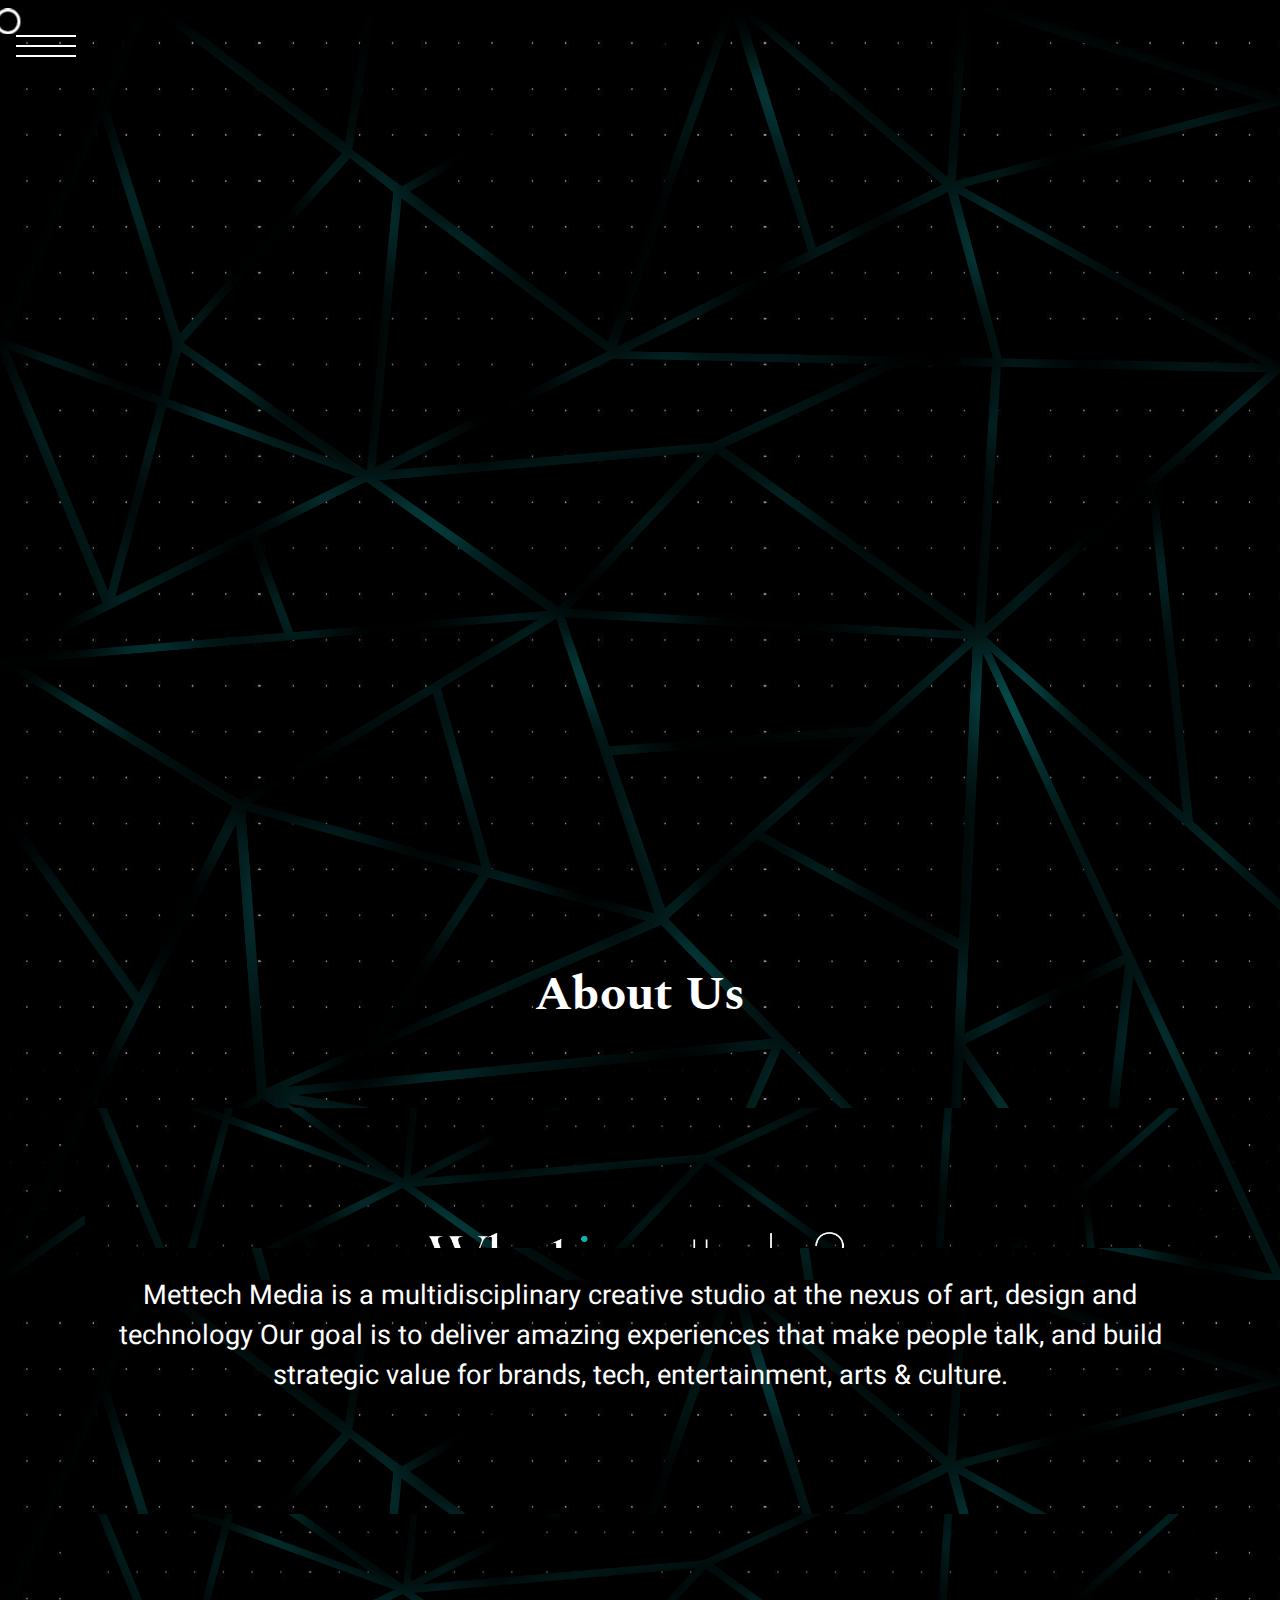
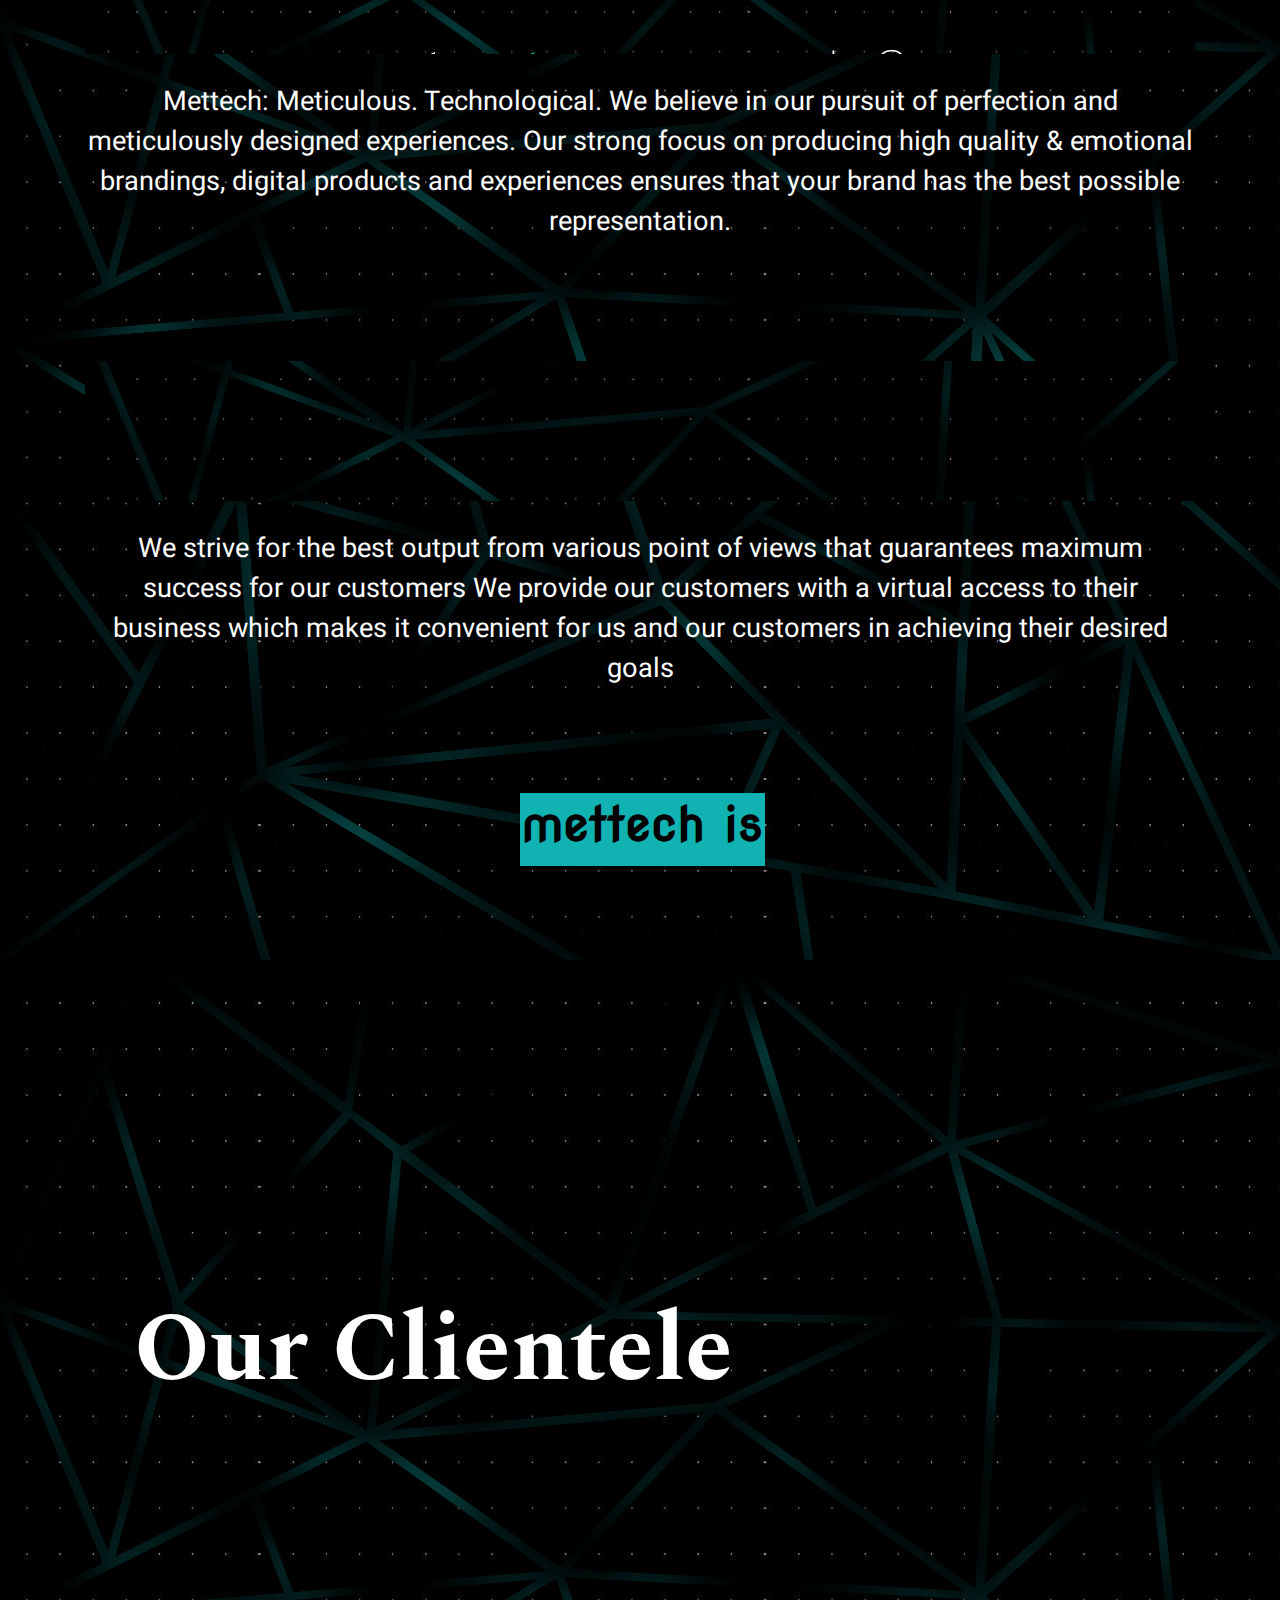
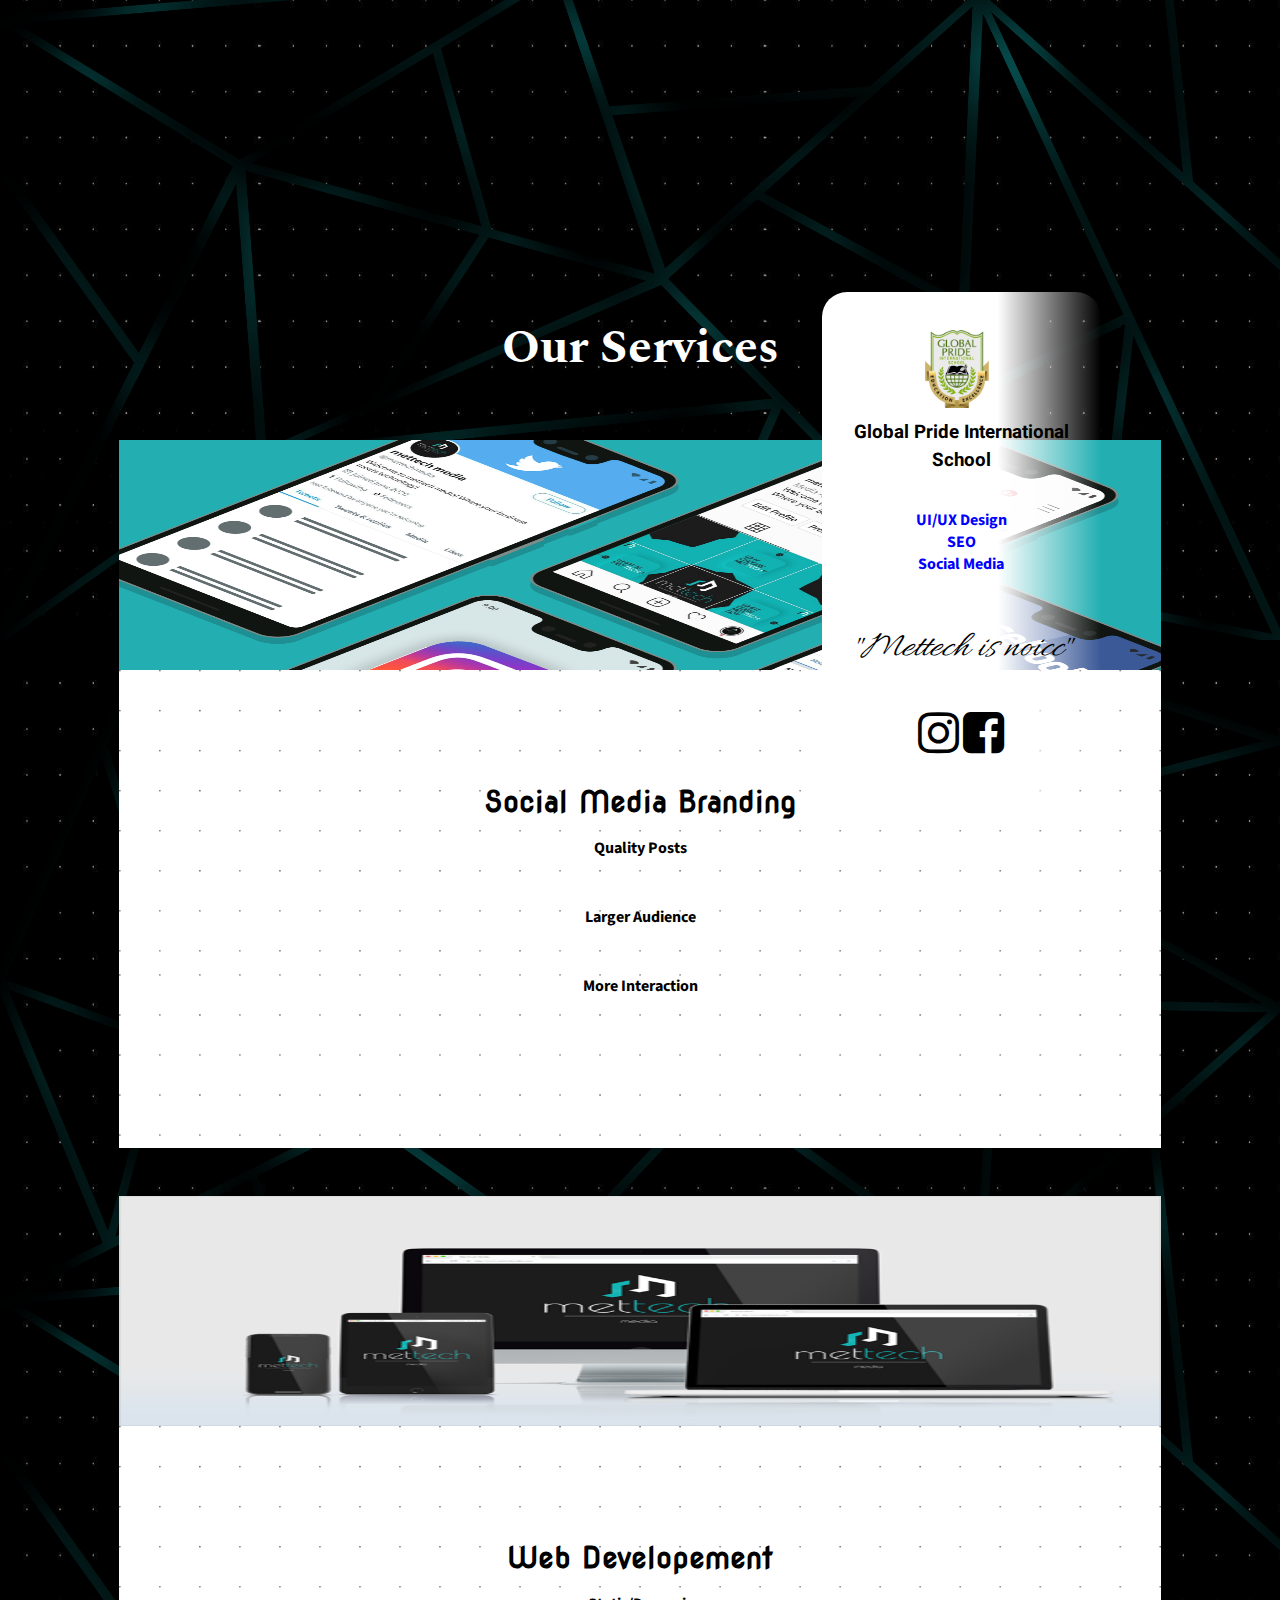
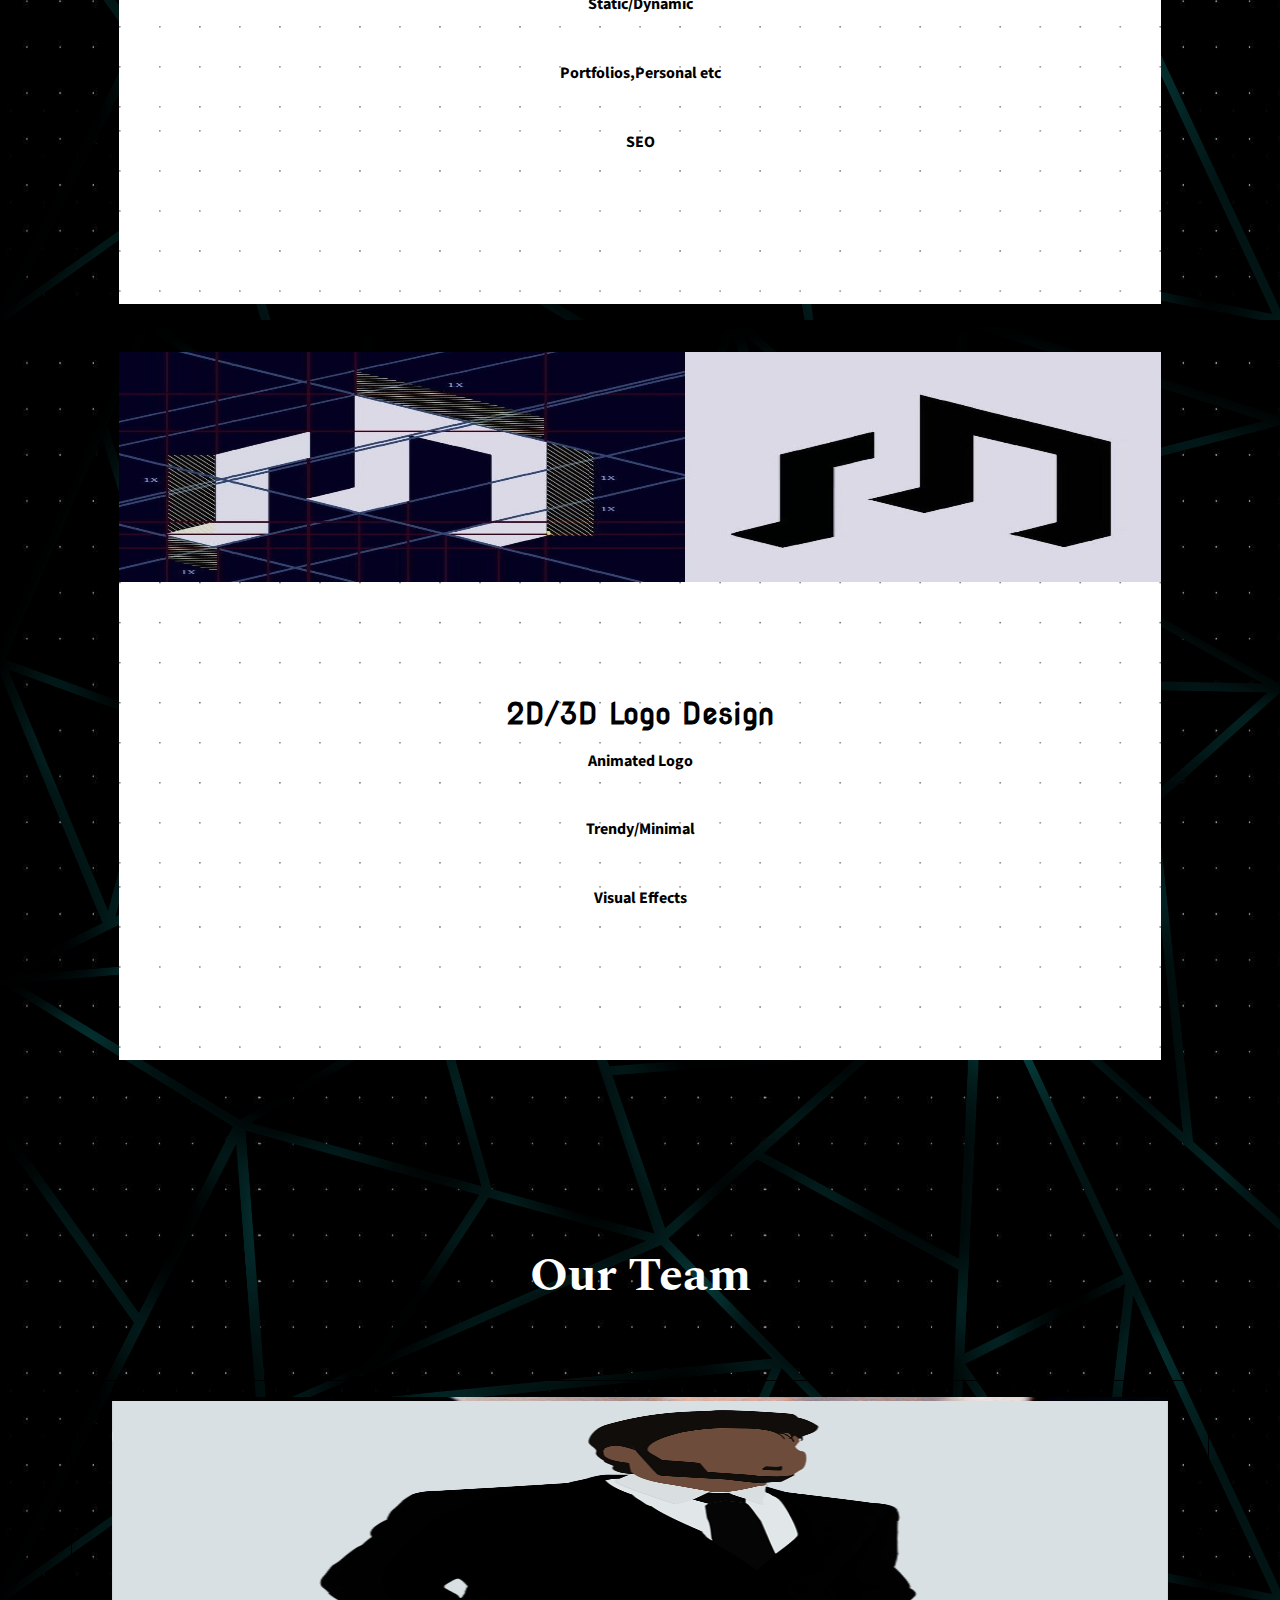
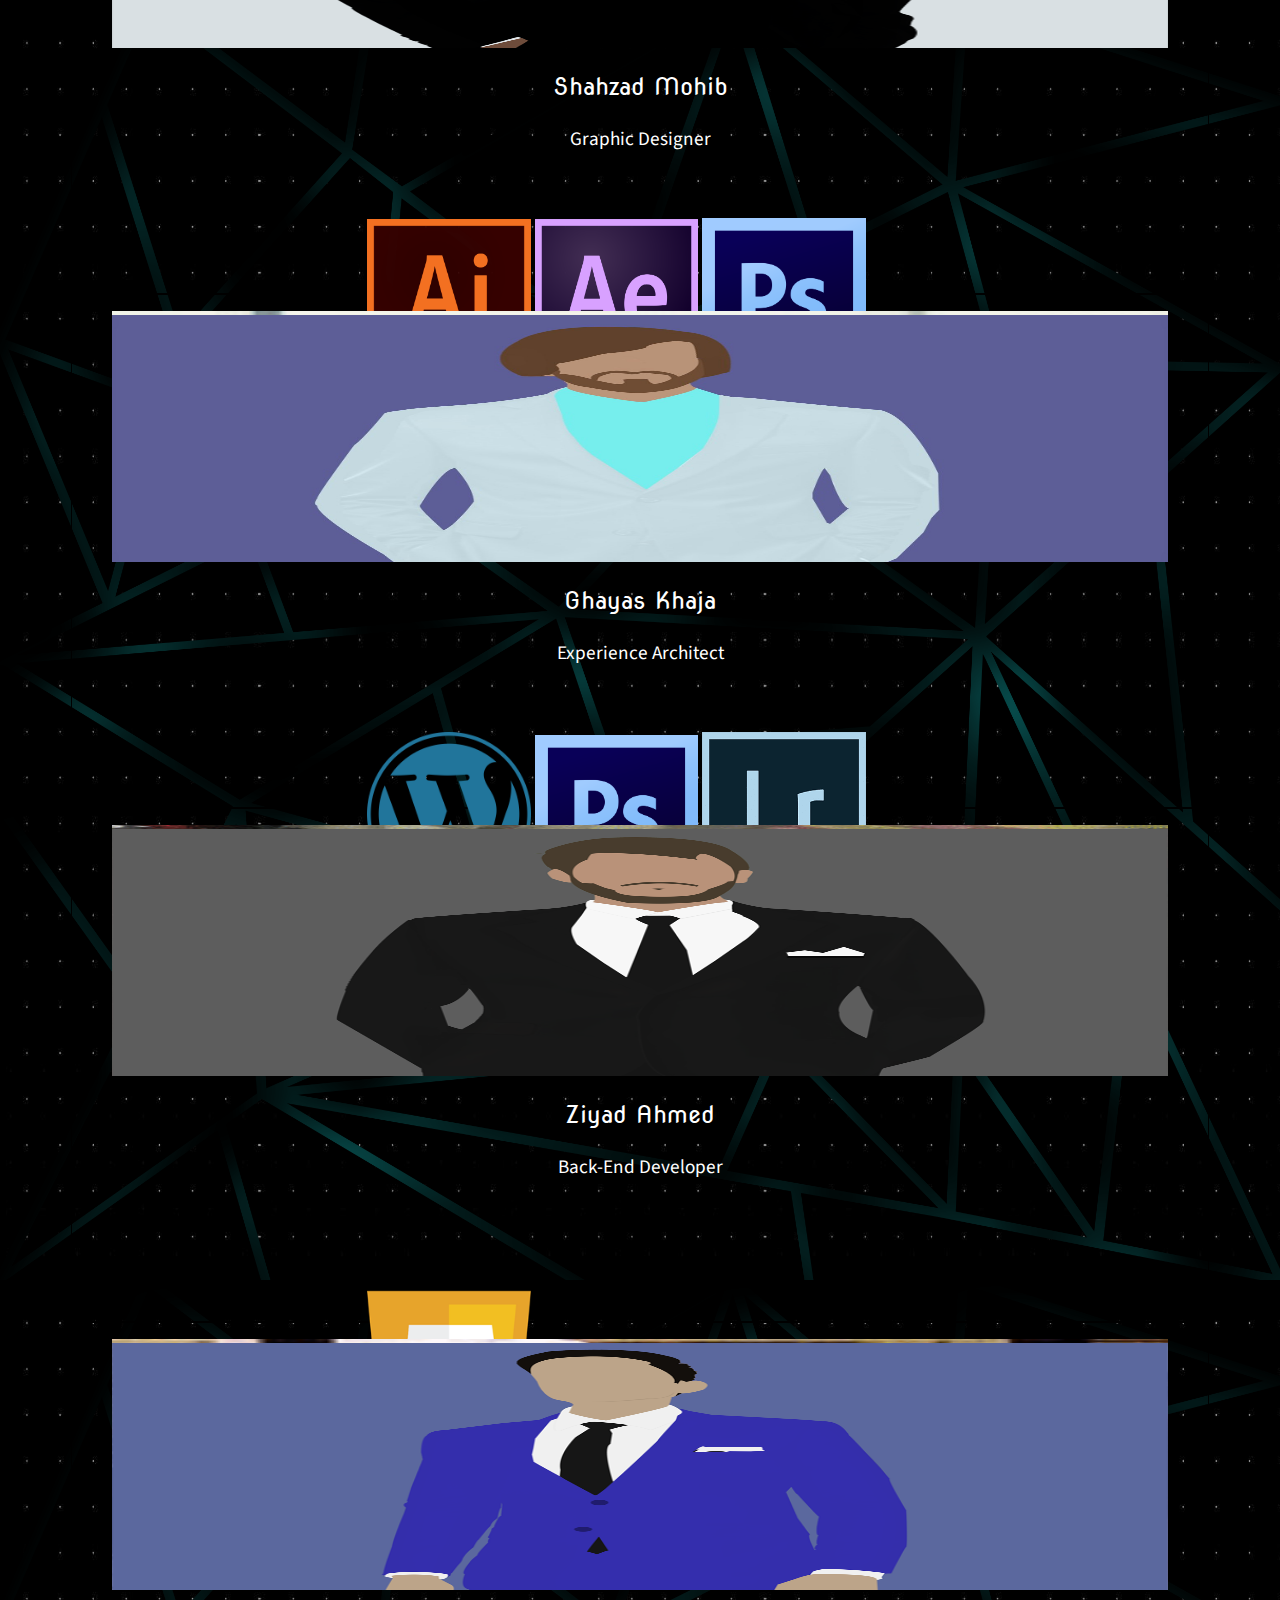
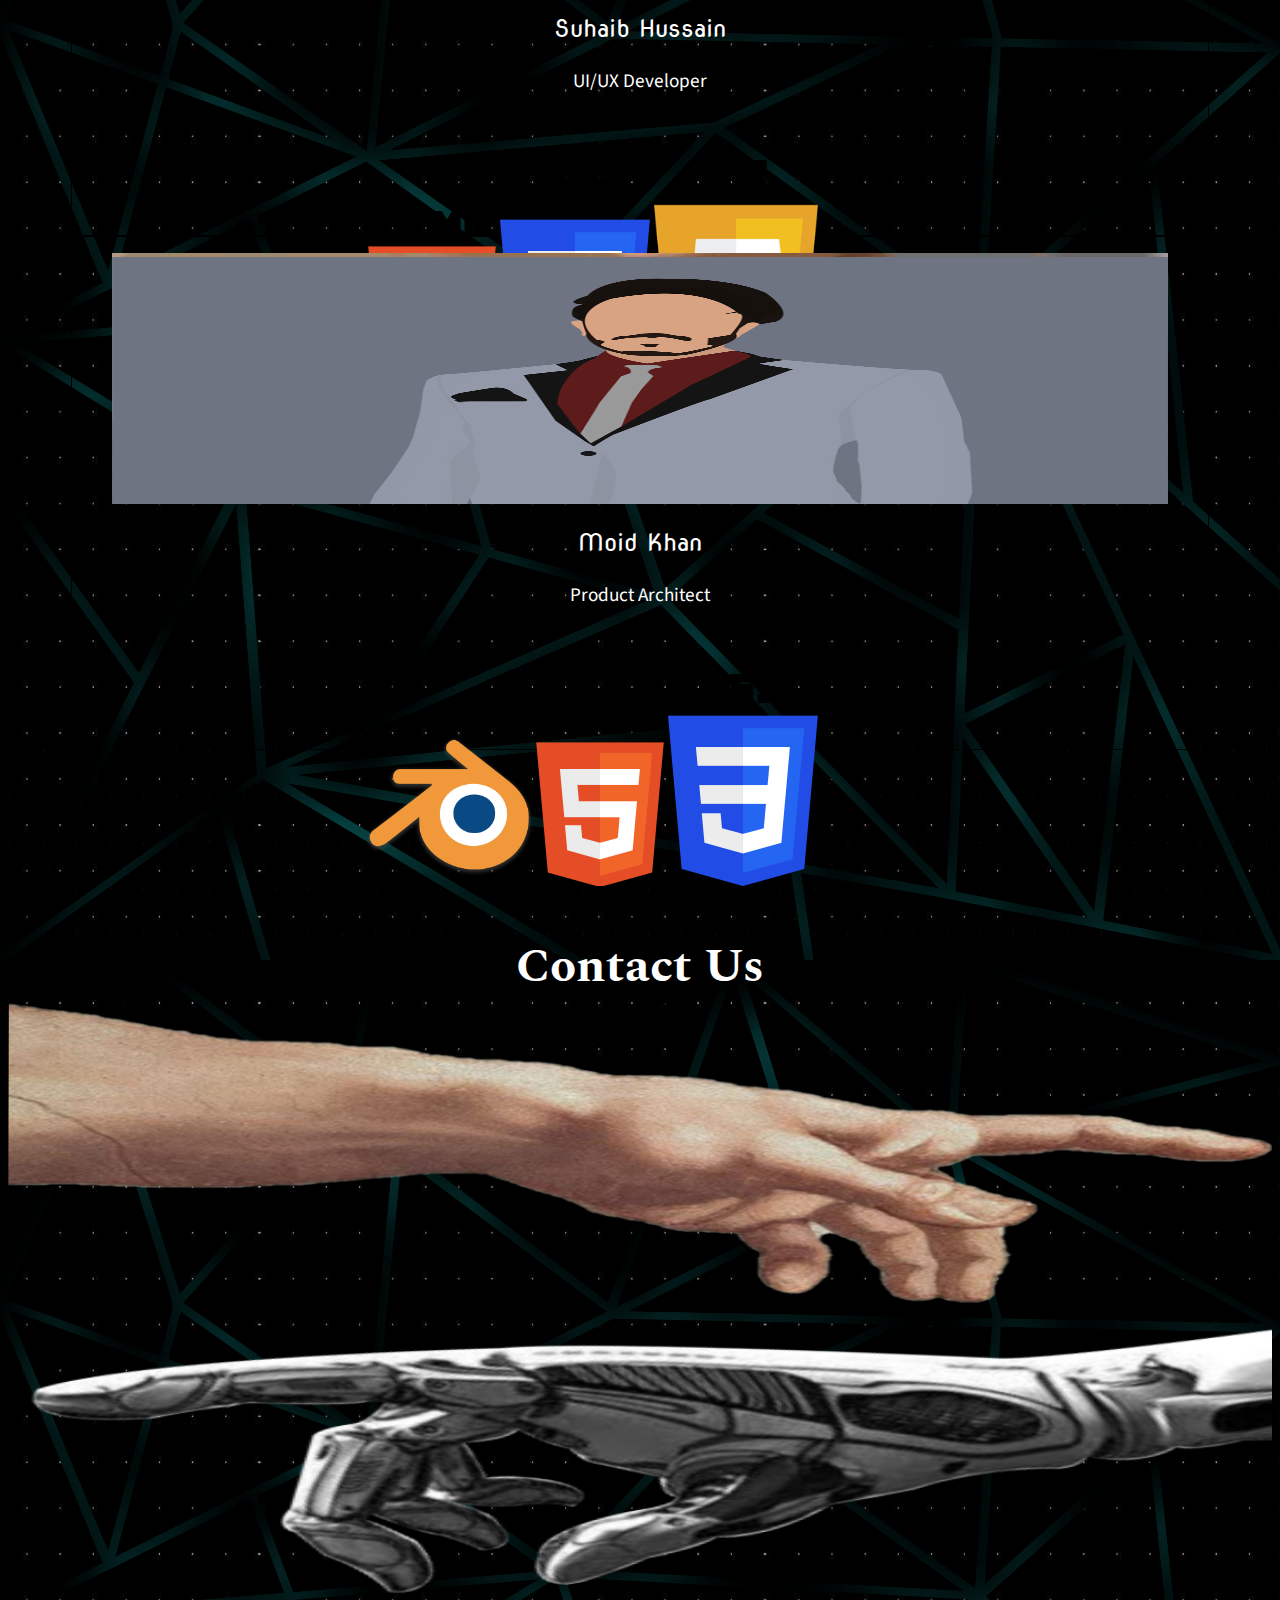
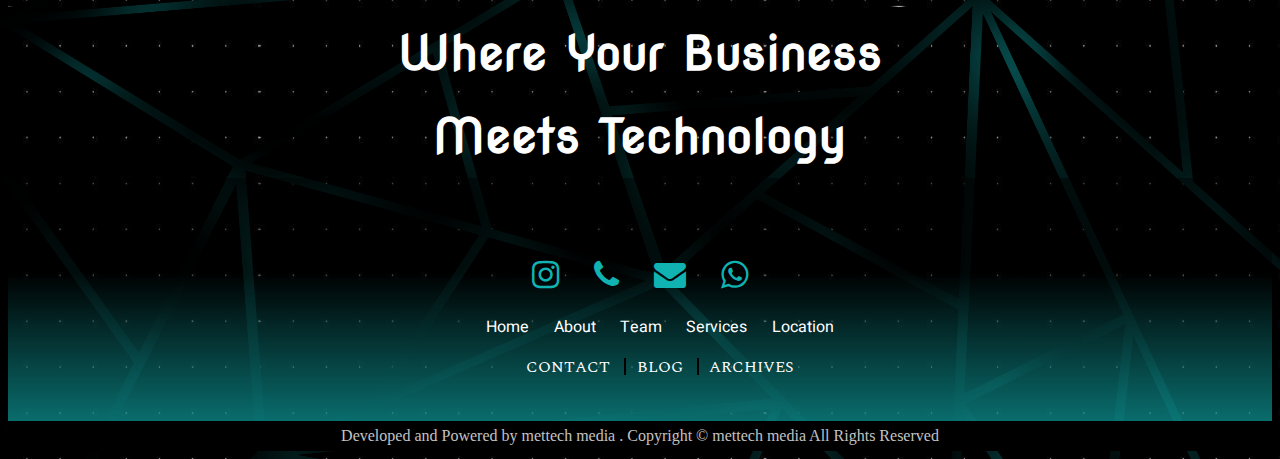
==== commit 625546d2: "Add files via upload" ====
--- a/index.html
+++ b/index.html
@@ -50,19 +50,58 @@
       </div>
     </div>
   </div>
-<div class="logo">
-  <img src="logo.png" alt="">
-
-</div>
-<div class="welcome">
-  <h1><span class="rev-block">Welcome </span></h1>
-  <h1><span class="rev-block">to</span></h1>
-  <h1><span class="rev-block"><span class="cyan">met</span>tech</span></h1>
-
-</div>
+  <div class="logo">
+    <img src="logo.png" alt="">
+
+  </div>
+  <div class="welcome">
+    <h1><span class="rev-block">Welcome </span></h1>
+    <h1><span class="rev-block">to</span></h1>
+    <h1><span class="rev-block"><span class="cyan">met</span>tech</span></h1>
+
+  </div>
 
   <section id="about" class="main">
-    <h1 class="our"><span class="about-us">About Us</span></h1>
+    <h1 class="our"><span class="about-us"><span>About Us</span></span></h1>
+
+    <div class="row">
+      <div class="col-lg-4">
+        <div class="card">
+          <div class="banner-one"  alt="Card image cap"></div>
+          <div class="card-body">
+            <p class="card-text">Mettech Media is a multidisciplinary creative studio at the nexus of art, design and technology
+              Our goal is to deliver amazing experiences that make people talk, and build strategic value for brands, tech, entertainment, arts & culture.</p>
+          </div>
+        </div>
+      </div>
+      <div class="col-lg-4">
+        <div class="card">
+          <div class="banner-two"  alt="Card image cap"></div>
+          <div class="card-body">
+            <p class="card-text">Mettech: Meticulous. Technological. We believe in our pursuit of perfection and meticulously designed experiences.
+              Our strong focus on producing high quality & emotional brandings, digital products and experiences ensures that your brand has the best possible representation.</p>
+          </div>
+        </div>
+      </div>
+      <div class="col-lg-4">
+        <div class="card">
+          <div class="banner-three"  alt="Card image cap"></div>
+          <div class="card-body">
+            <p class="card-text">We strive for the best output from various point of views that guarantees maximum success for our customers
+              We provide our customers with a virtual access to their business which makes it convenient for us and our customers in achieving their desired goals</p>
+          </div>
+        </div>
+      </div>
+
+    </div>
+
+
+
+  </section>
+
+
+  <!-- <section id="about" class="main">
+    <h1 class="our"><span class="about-us"><span>About Us</span></span></h1>
 
     <p class="p-one">Mettech Media is a multidisciplinary creative studio at the nexus of art, design and technology.</p>
     <div class='banner-one banner'></div>
@@ -74,7 +113,7 @@
     <div class='banner-three banner'></div>
     <p class="p-three">We provide our customers with a virtual access to their business which makes it convenient for us and our customers in achieving their desired goals</p>
 
-  </section>
+  </section> -->
 
   <div class="mettech">
     <h1>mettech is <span class="txt-rotate" data-period="500" data-rotate='[ " Perfection.", " Art.", " Creativity", " Relentless.", " Proficient", "Ingenuity" ]'></span>
@@ -84,7 +123,7 @@
   <section id="clientele" class="clientele">
     <div class="row">
       <div class="black col-lg-8 col-sm-8">
-        <h1 class="our"><span class="our-clientele">Our Clientele</span> </h1>
+        <h1 class="our"><span class="our-clientele"><span>Our Clientele</span></span> </h1>
       </div>
       <div class="rectangle">
         <figure>
@@ -106,10 +145,10 @@
   </section>
 
   <section id="services" class="services">
-    <h1 class="our "><span class="our-services">Our Services</span></h1>
+    <h1 class="our "><span class="our-services"><span>Our Services</span></span></h1>
     <div class="container destination">
       <div class="row destinationList">
-        <div class="col-lg-4 col-md-6 col-sm-12 box">
+        <div class="col-lg-4 col-sm-12 box">
           <div class="fig ">
             <img src="services/insta.png" alt="">
           </div>
@@ -120,7 +159,7 @@
             <h4>More Interaction</h4>
           </div>
         </div>
-        <div class="col-lg-4 col-md-6 col-sm-12 box">
+        <div class="col-lg-4 col-sm-12 box">
           <div class="fig">
             <img src="services/web.png" alt="">
           </div>
@@ -131,7 +170,7 @@
             <h4>SEO</h4>
           </div>
         </div>
-        <div class="col-lg-4 col-md-6 col-sm-12 box">
+        <div class="col-lg-4 col-sm-12 box">
           <div class="fig ">
             <img src="services/logo.jpg" alt="">
           </div>
@@ -419,17 +458,18 @@
 
   <section id="contact" class="contact">
     <div class="container our">
-      <h1 class="our"><span class="our-contact">Contact Us</span></h1>
+      <h1 class="our"><span class="our-contact"><span>Contact Us</span></span></h1>
       <div class="row">
         <div class="col-sm ">
           <img class="right-anim animate__animated " src="contact/rh.png" alt="">
-          <h3 class="right animate__animated  our">Where Your Business</h3>
         </div>
         <div class="col-sm ">
           <img class="left-anim animate__animated " src="contact/lh.png" alt="">
-          <h3 class="left animate__animated  our">Meets Technology</h3>
-        </div>
-      </div>
+        </div>
+
+      </div>
+      <h3 class="right animate__animated  our">Where Your Business</h3>
+      <h3 class="left animate__animated  our">Meets Technology</h3>
     </div>
   </section>
   <section class="footer our" style="height: 100%;background-size: cover;">
--- a/master.css
+++ b/master.css
@@ -5,9 +5,6 @@
 font-family: 'Nova Round', cursive;
 font-family: 'Source Sans Pro', sans-serif;
 font-family: 'Spectral', serif; */
-
-
-
 body {
   background-image: url("back/backs.png");
   background-size: contain;
@@ -17,13 +14,14 @@
 }
 
 /* About US */
-.main {
+/* .main {
   margin: 0 auto;
   padding: 0.875em 0.5em;
   max-width: 47em;
   background: transparent;
   text-align: center;
-}
+} */
+
 
 /* Heading of About Us */
 .main h1 {
@@ -35,7 +33,7 @@
 }
 
 .main p {
-  font-size: 2rem;
+  font-size: 1.7rem;
   font-family: 'Heebo', sans-serif;
   transition: 1s;
 }
@@ -56,29 +54,50 @@
   color: white;
 }
 
-.banner {
+/* .banner {
   margin-left: calc(50% - 50vw);
   width: 100vw;
   height: 8rem;
   background: linear-gradient(#000, transparent, #000), var(--img) 50%/ cover;
   background-attachment: fixed;
   background-blend-mode: multiply;
-}
-
-.banner:nth-of-type(1) {
+} */
+.banner-one{
+  width: 100%;
+  height: 140px;
   background-image: url("banner/7.png");
   background-size: cover;
 }
-
-.banner:nth-of-type(2) {
+.banner-two{
+  width: 100%;
+  height: 140px;
   background-image: url("banner/8.png");
   background-size: cover;
 }
-
-.banner:nth-of-type(3) {
+.banner-three{
+  width: 100%;
+  height: 140px;
   background-image: url("banner/9.png");
   background-size: cover;
 }
+.main .row .col-lg-4 .card{
+  border: none;
+  background-color: transparent;
+  border-radius: 0;
+  color: white;
+}
+.main .row .col-lg-4{
+border: 14px solid transparent;
+  color: white;
+  margin-bottom: 4rem;
+}
+.main>.row{
+  margin-left: 0;
+  margin-right: 0;
+  padding: 0 5%;
+  text-align: center;
+}
+
 
 /* typeWriter effect */
 .mettech {
@@ -209,7 +228,6 @@
   width: 60px;
   height: 60px;
   padding: 1rem;
-  background: #000;
   display: flex;
   align-items: center;
   justify-content: center;
@@ -425,9 +443,10 @@
                                                               OUR SERVICES
                                                   ///////////////////////////////////////// */
 /* Services Heading */
-.services{
+.services {
   padding: 4% 2%;
 }
+
 .services h1 {
   font-family: 'Spectral', serif;
   color: white;
@@ -462,6 +481,7 @@
   margin-right: auto;
   margin-left: auto;
 }
+
 .services .container .row .col-md-6 {
   padding: 0%;
   border-right: 13px solid transparent;
@@ -470,6 +490,7 @@
   margin-right: auto;
   margin-left: auto;
 }
+
 .services .container .row .col-sm-12 {
   padding: 0%;
   border-right: 13px solid transparent;
@@ -528,7 +549,7 @@
   padding: 0 5%
 }
 
-.col{
+.col {
   padding-right: 0;
   padding-left: 0;
   height: 512px;
@@ -536,11 +557,13 @@
   background-image: none;
   transition: 1s;
 }
-.col-sm-6{
-margin: 0 auto;
-display: none;
-}
-.small-team{
+
+.col-sm-6 {
+  margin: 0 auto;
+  display: none;
+}
+
+.small-team {
   display: none;
 }
 
@@ -713,12 +736,14 @@
   margin-bottom: 0;
   opacity: 1;
 }
+
 .col-sm-6 .team-item figcaption .social {
   margin-bottom: 0;
   opacity: 1;
   display: grid;
   margin-bottom: 14%;
 }
+
 .col-sm-6 .team-item figcaption .social a {
   color: #fff;
   font-size: 15px;
@@ -808,7 +833,7 @@
 .contact h3 {
   font-family: 'Nova Round', cursive;
   font-size: 3rem;
-  /* text-align: center; */
+  text-align: center;
   padding: 1% 1%;
   color: white;
   animation-duration: 2s;
@@ -982,33 +1007,30 @@
   margin: 0;
 }
 
-.welcome{
+.welcome {
   display: none;
   color: white;
-font-family: 'Spectral', serif;
-}
-.welcome h1{
-padding: 0 6% 6% 6%;
+  font-family: 'Spectral', serif;
+}
+
+.welcome h1 {
+  padding: 0 6% 6% 6%;
   font-size: 13rem;
 }
-.logo{
+
+.logo {
   display: none;
 }
-.logo img{
+
+.logo img {
   margin: 0 20%;
   position: relative;
   max-width: 60%;
 }
-.cyan{
+
+.cyan {
   color: #10b2b2;
 }
-
-
-
-
-
-
-
 
 @media only screen and (max-width: 1134px) {
   .black h1 {
@@ -1029,28 +1051,34 @@
   }
 
   .contact h3 {
-    font-size: 2rem;
+    font-size: 3rem;
   }
 
   .services .container .row .col-sm-12 {
-    padding: 0% 17%;
-  }
+    padding: 0% 10%;
+  }
+
   .services .container .row .col-md-6 {
     padding: 4% 2%;
   }
-  .large-team{
+
+  .large-team {
     display: none;
   }
-  .col{
+
+  .col {
     display: none;
   }
-  .col-sm-6{
+
+  .col-sm-6 {
     display: block;
     padding: 6%;
   }
-  .small-team{
+
+  .small-team {
     display: block;
   }
+
   .col-sm-6 .team-item figcaption .social {
     margin-bottom: 0;
     opacity: 1;
@@ -1058,36 +1086,55 @@
     margin-bottom: 6%;
     position: relative;
   }
-  .intro{
+
+  .intro {
     display: none;
   }
-  .welcome{
+
+  .welcome {
     display: block;
   }
-  .main{
-    display: none;
-  }
-  .clientele{
-    display: none;
-  }
-  .team{
-    display: none;
-  }
-  .soc li{
+
+
+
+  .soc li {
     font-size: 4rem;
     padding: 2% 3%;
   }
-  .logo{
+
+  .logo {
     display: block;
   }
-  .mettech{
+
+  .mettech {
     height: 7rem;
   }
-  .mettech h1{
+
+  .mettech h1 {
     font-size: 4rem;
   }
-  h1.our{
-    font-size: 6rem;
-  }
-
-}
+
+
+  .services .container .row .col-lg-4 .cap {
+    padding: 10% 0%;
+  }
+
+  .services .container .row .col-lg-4 .cap h1 {
+    font-size: 2.5rem;
+  }
+
+  .services .container .row .col-lg-4 .cap h4 {
+    font-size: 2rem;
+  }
+
+  .links {
+    font-size: 2rem;
+  }
+
+  .second {
+    font-size: 1.2rem;
+  }
+  .services .container .row .col-lg-4 .fig {
+    height: 360px;
+  }
+}
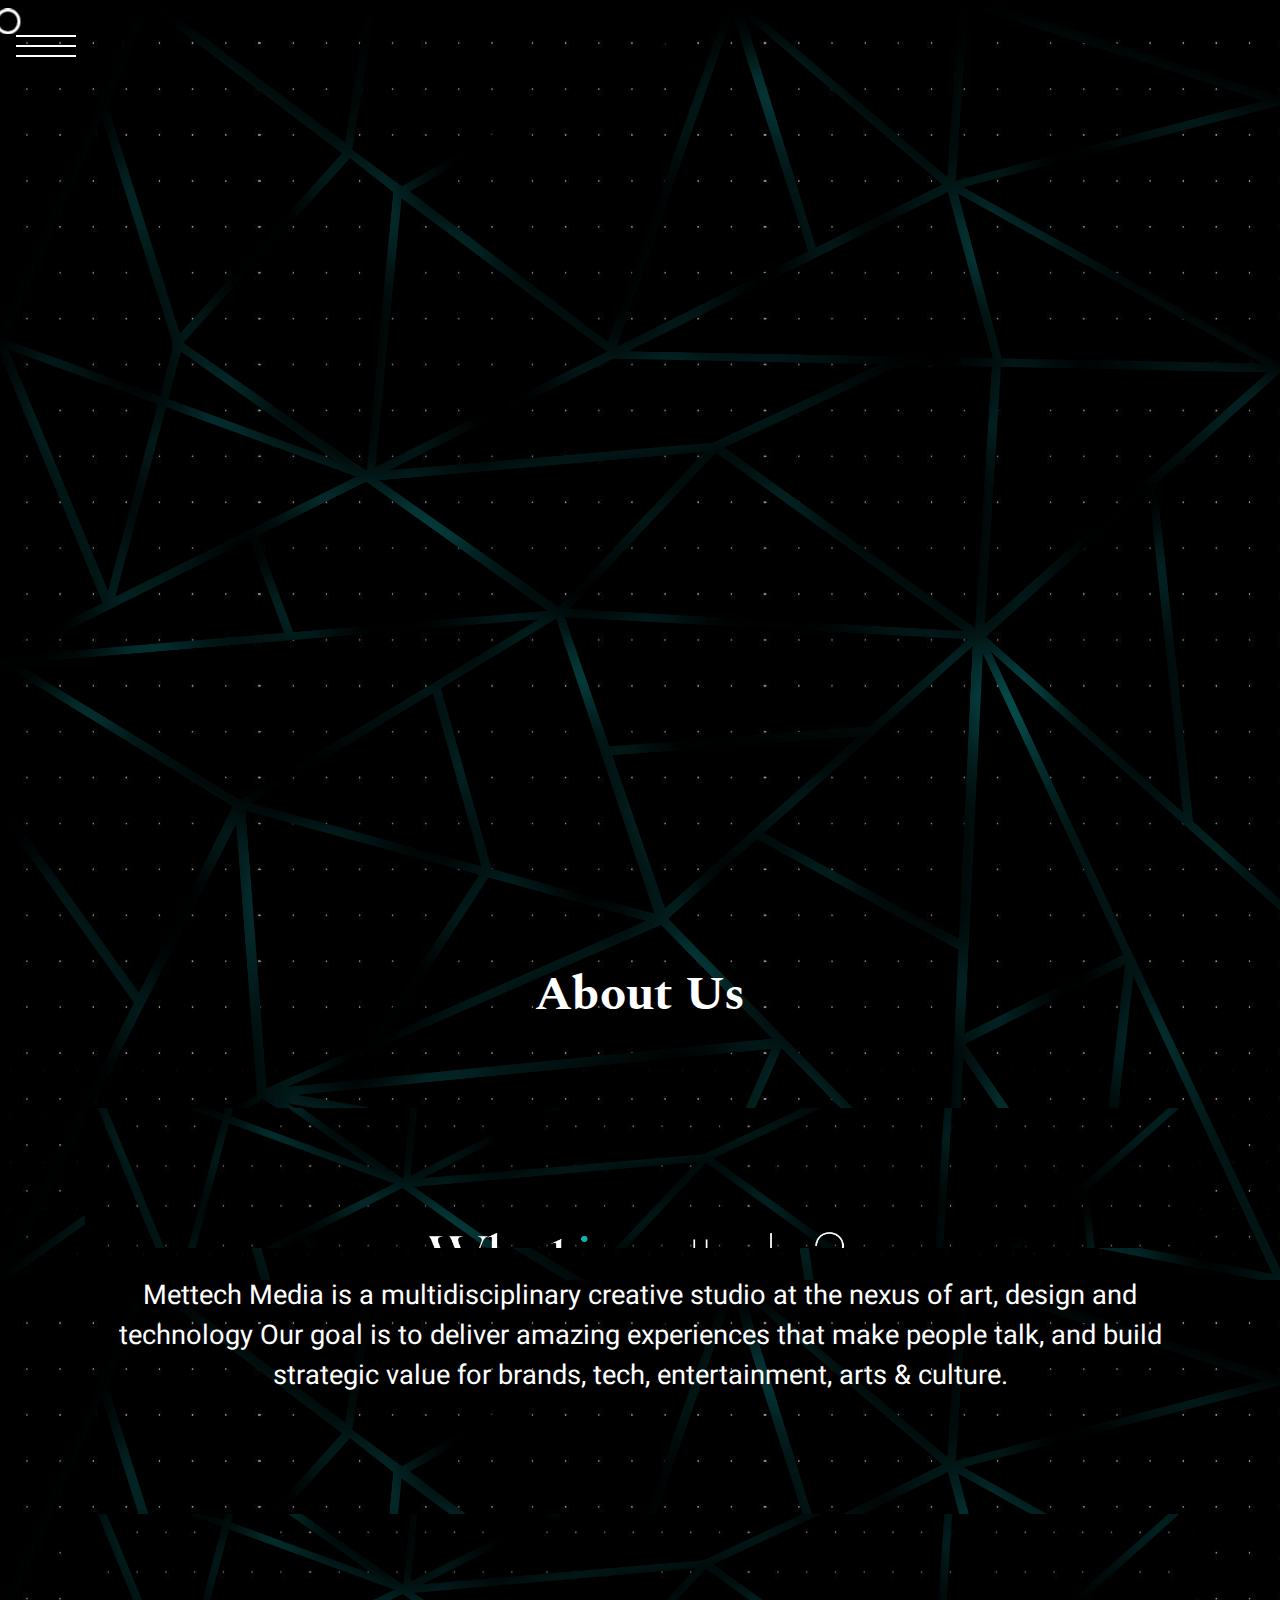
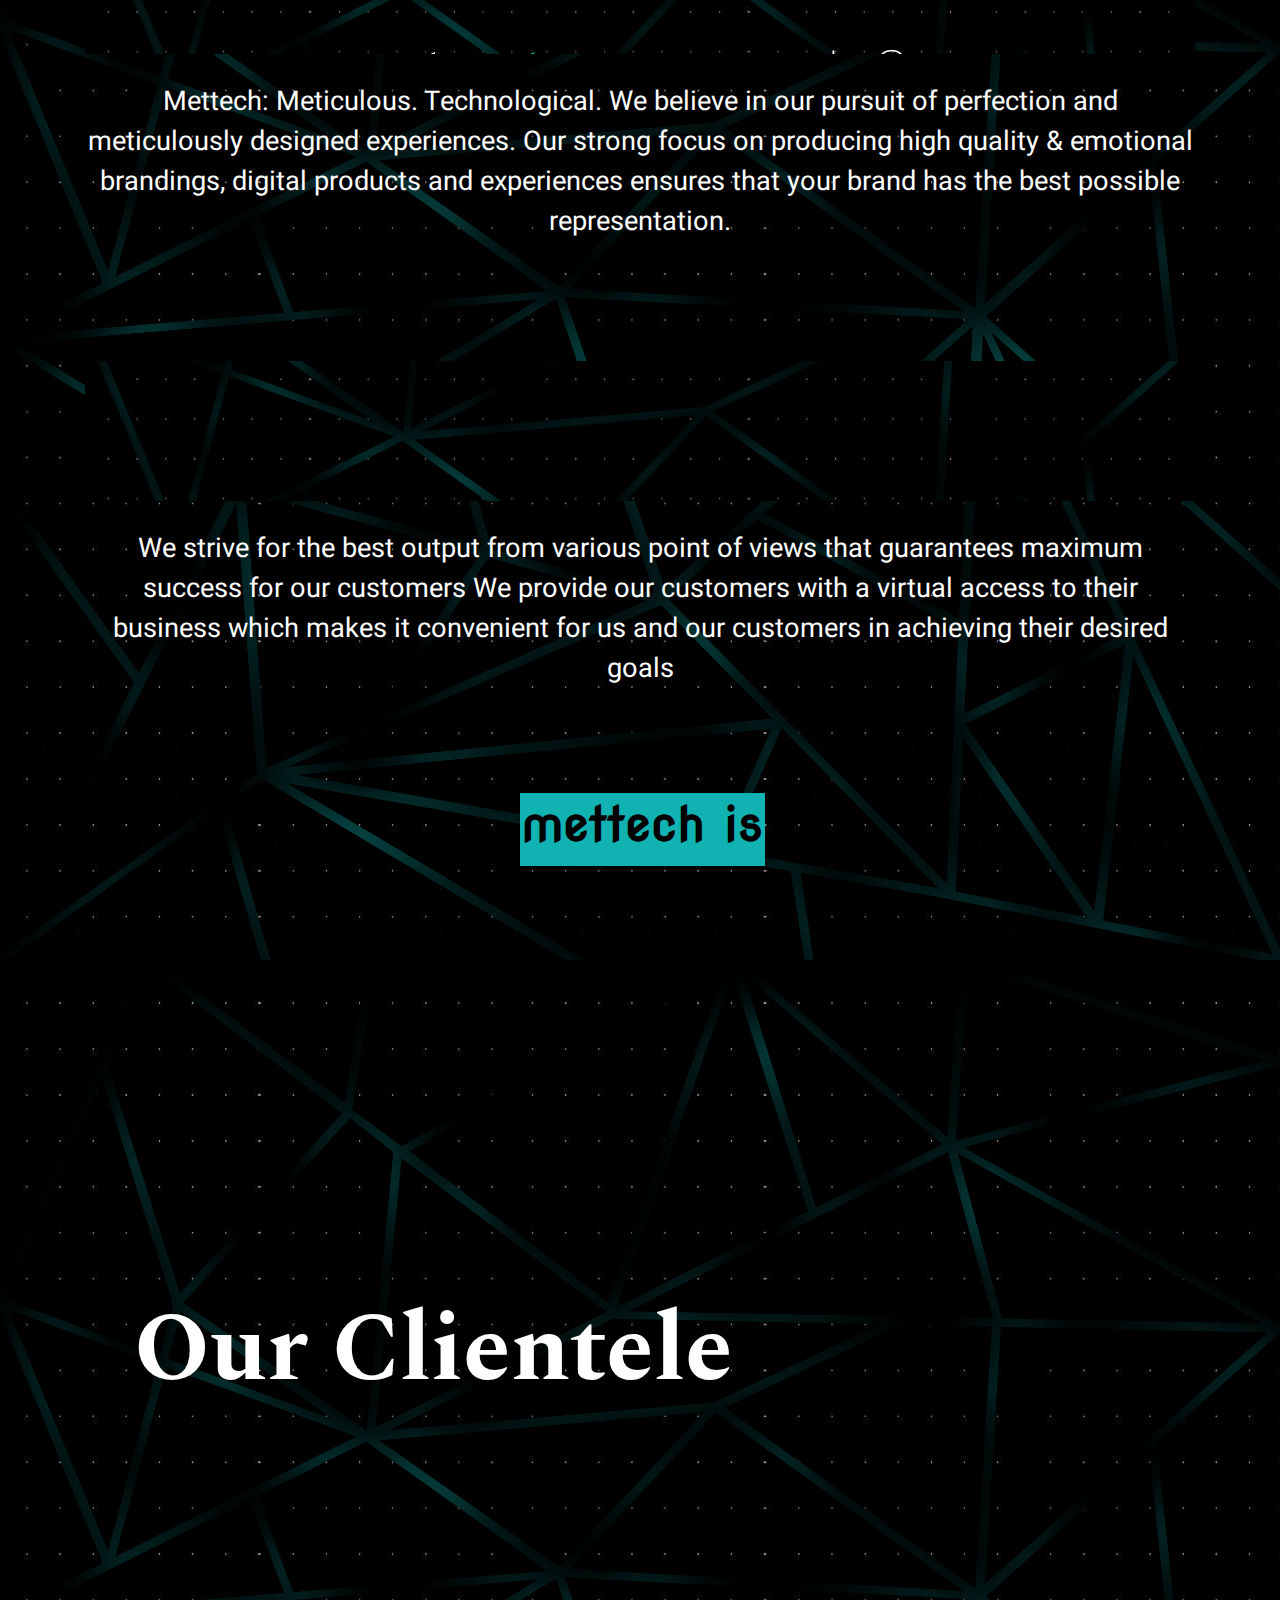
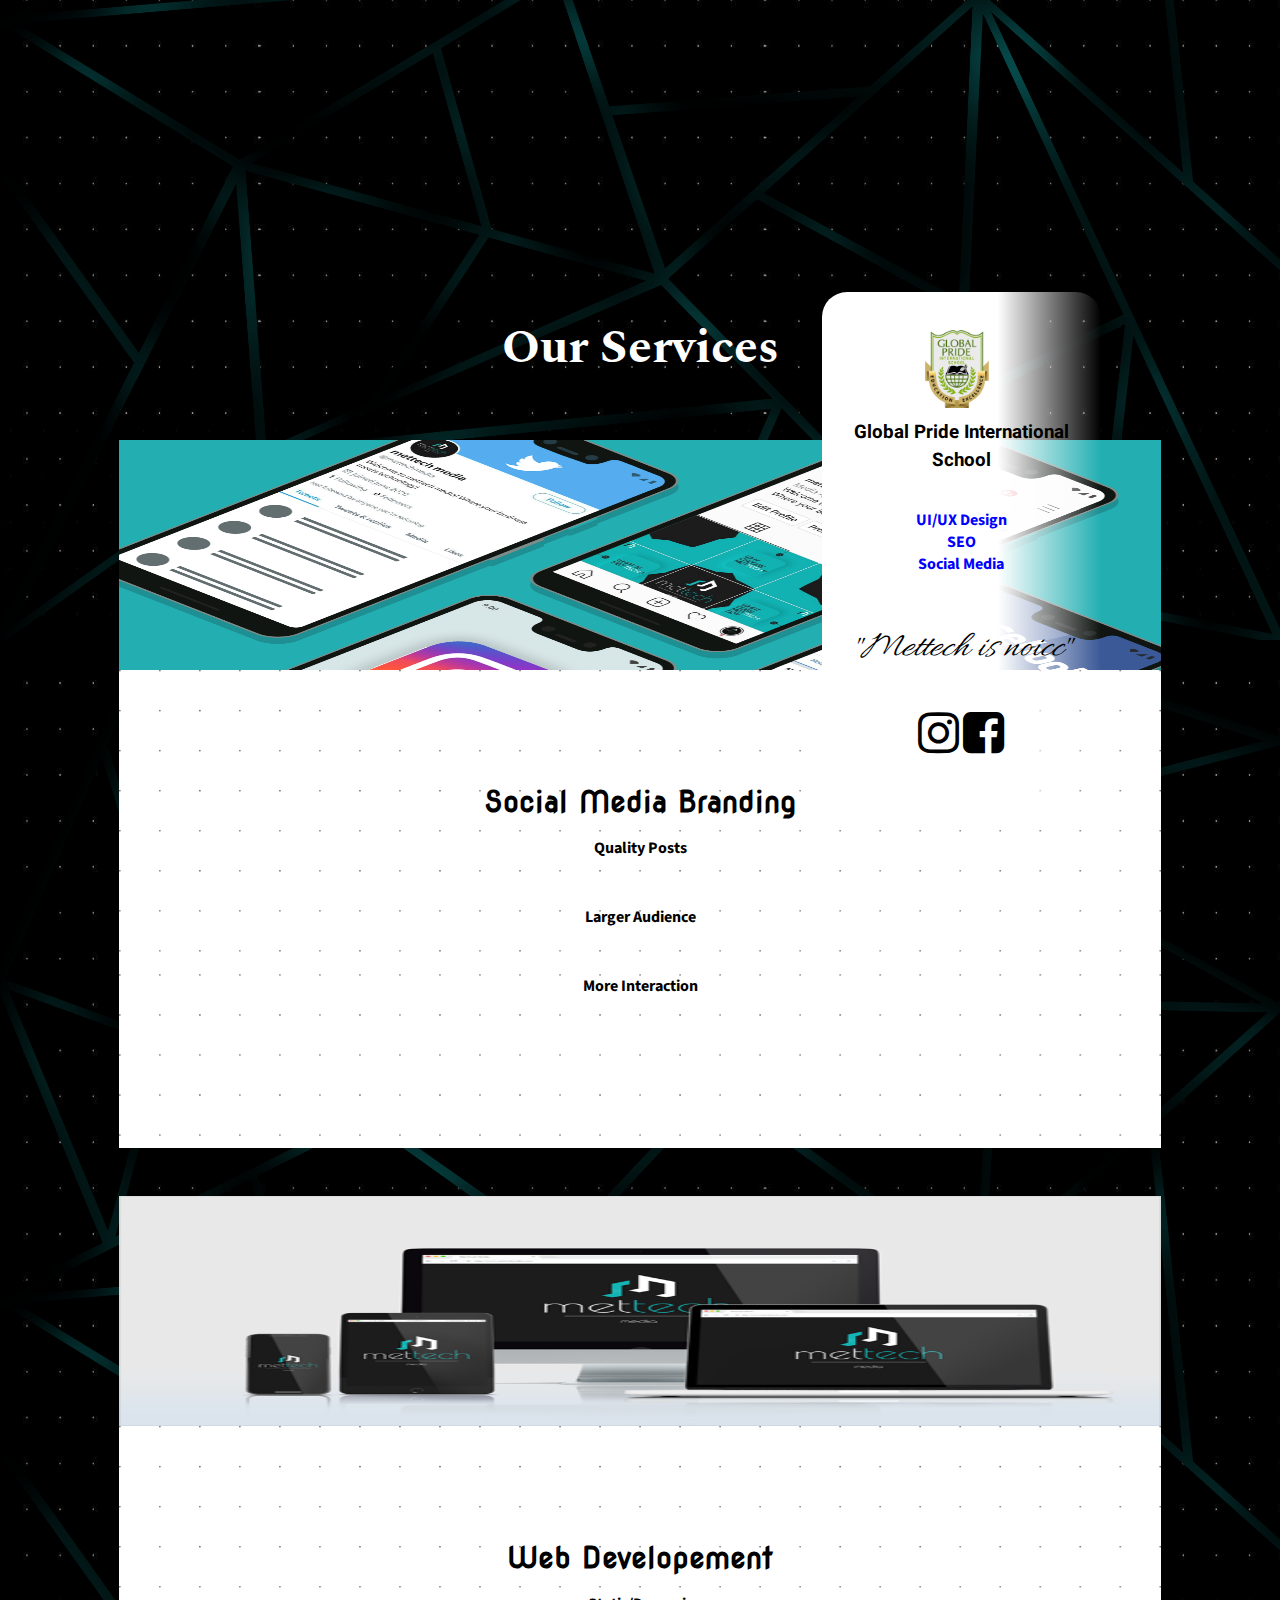
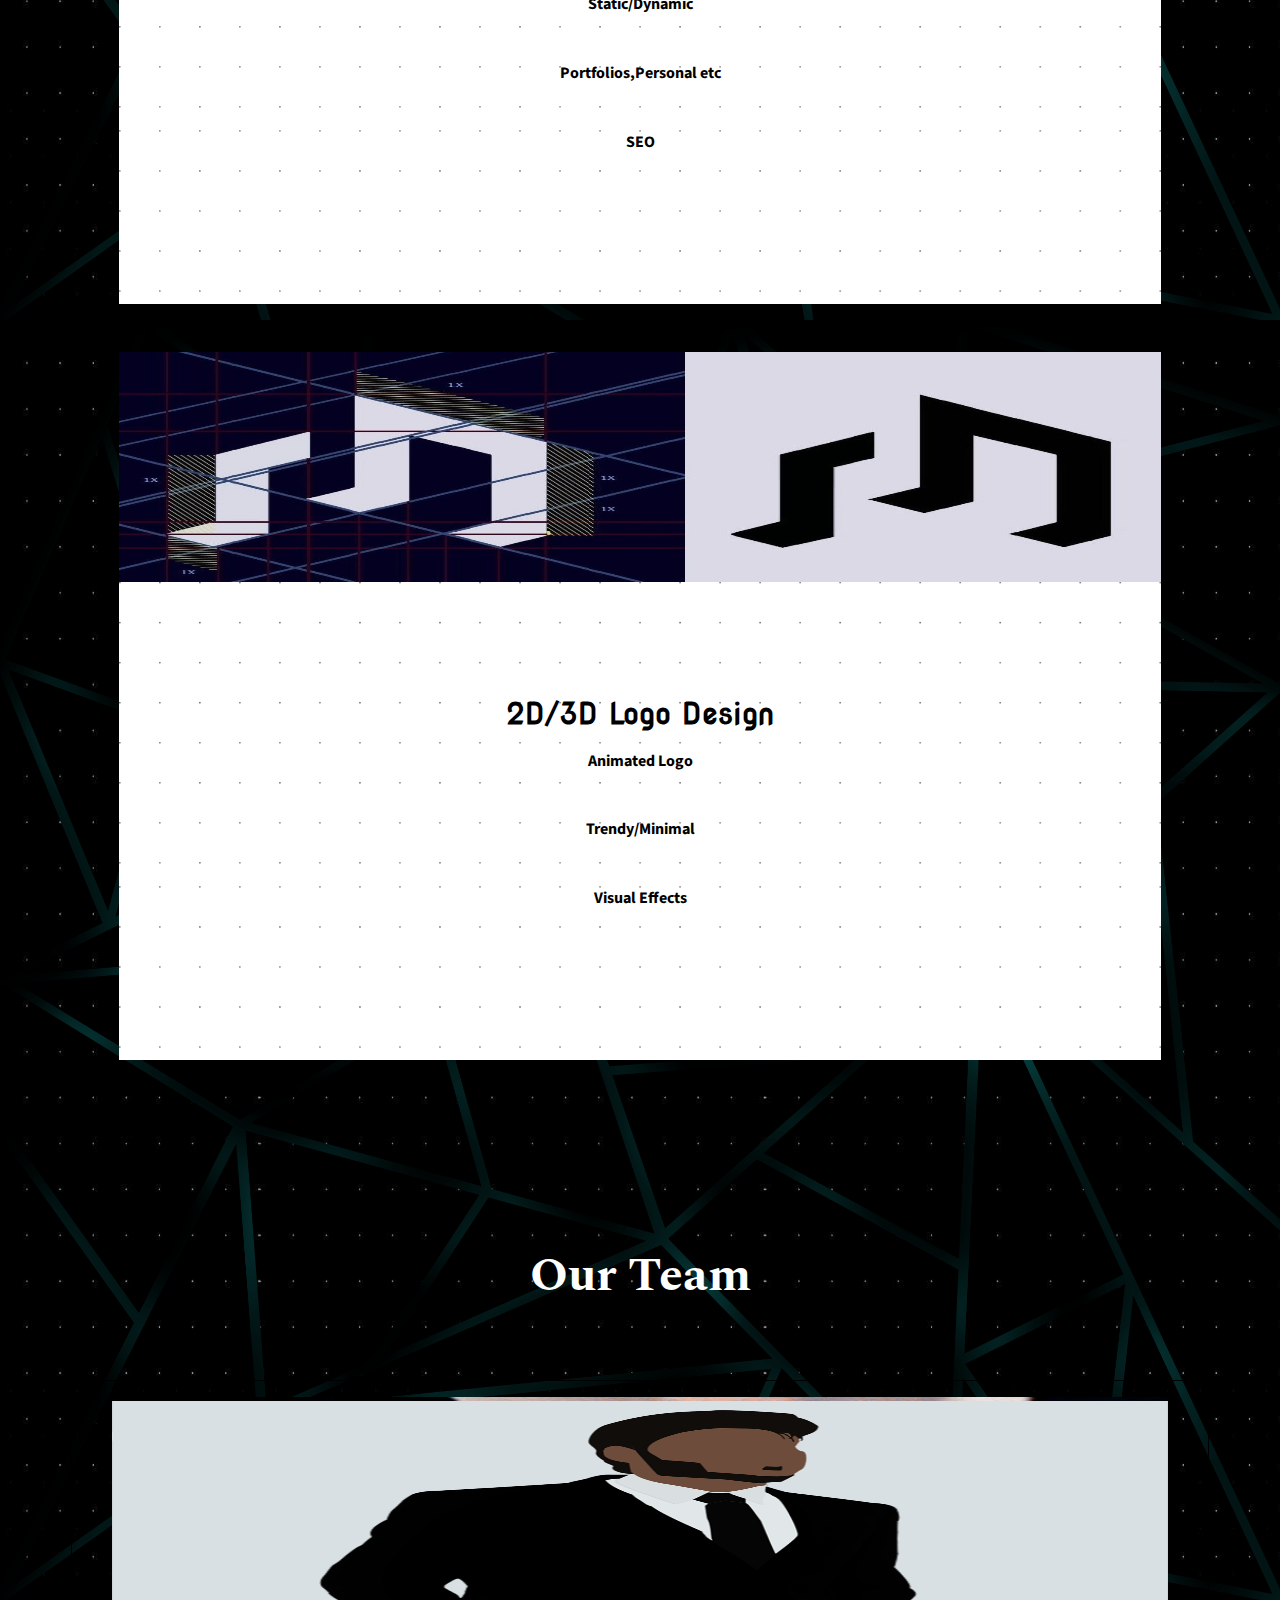
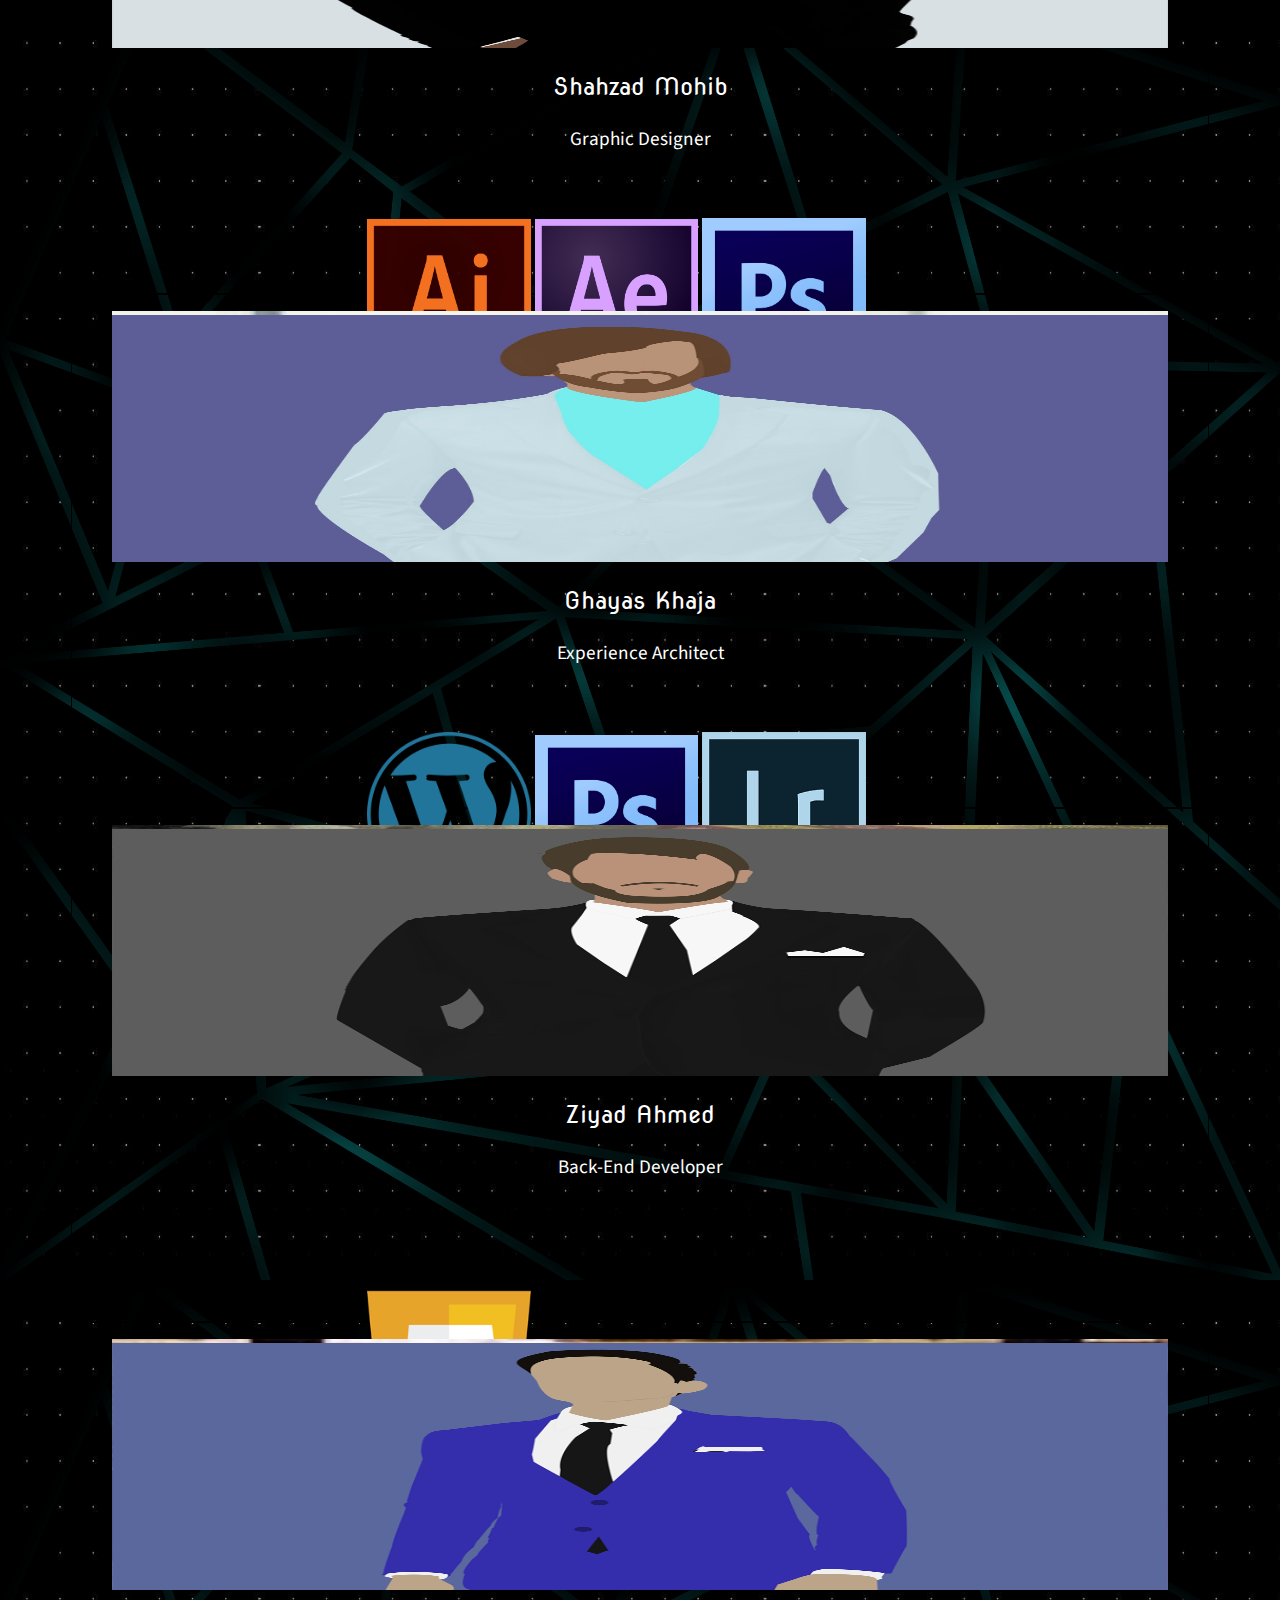
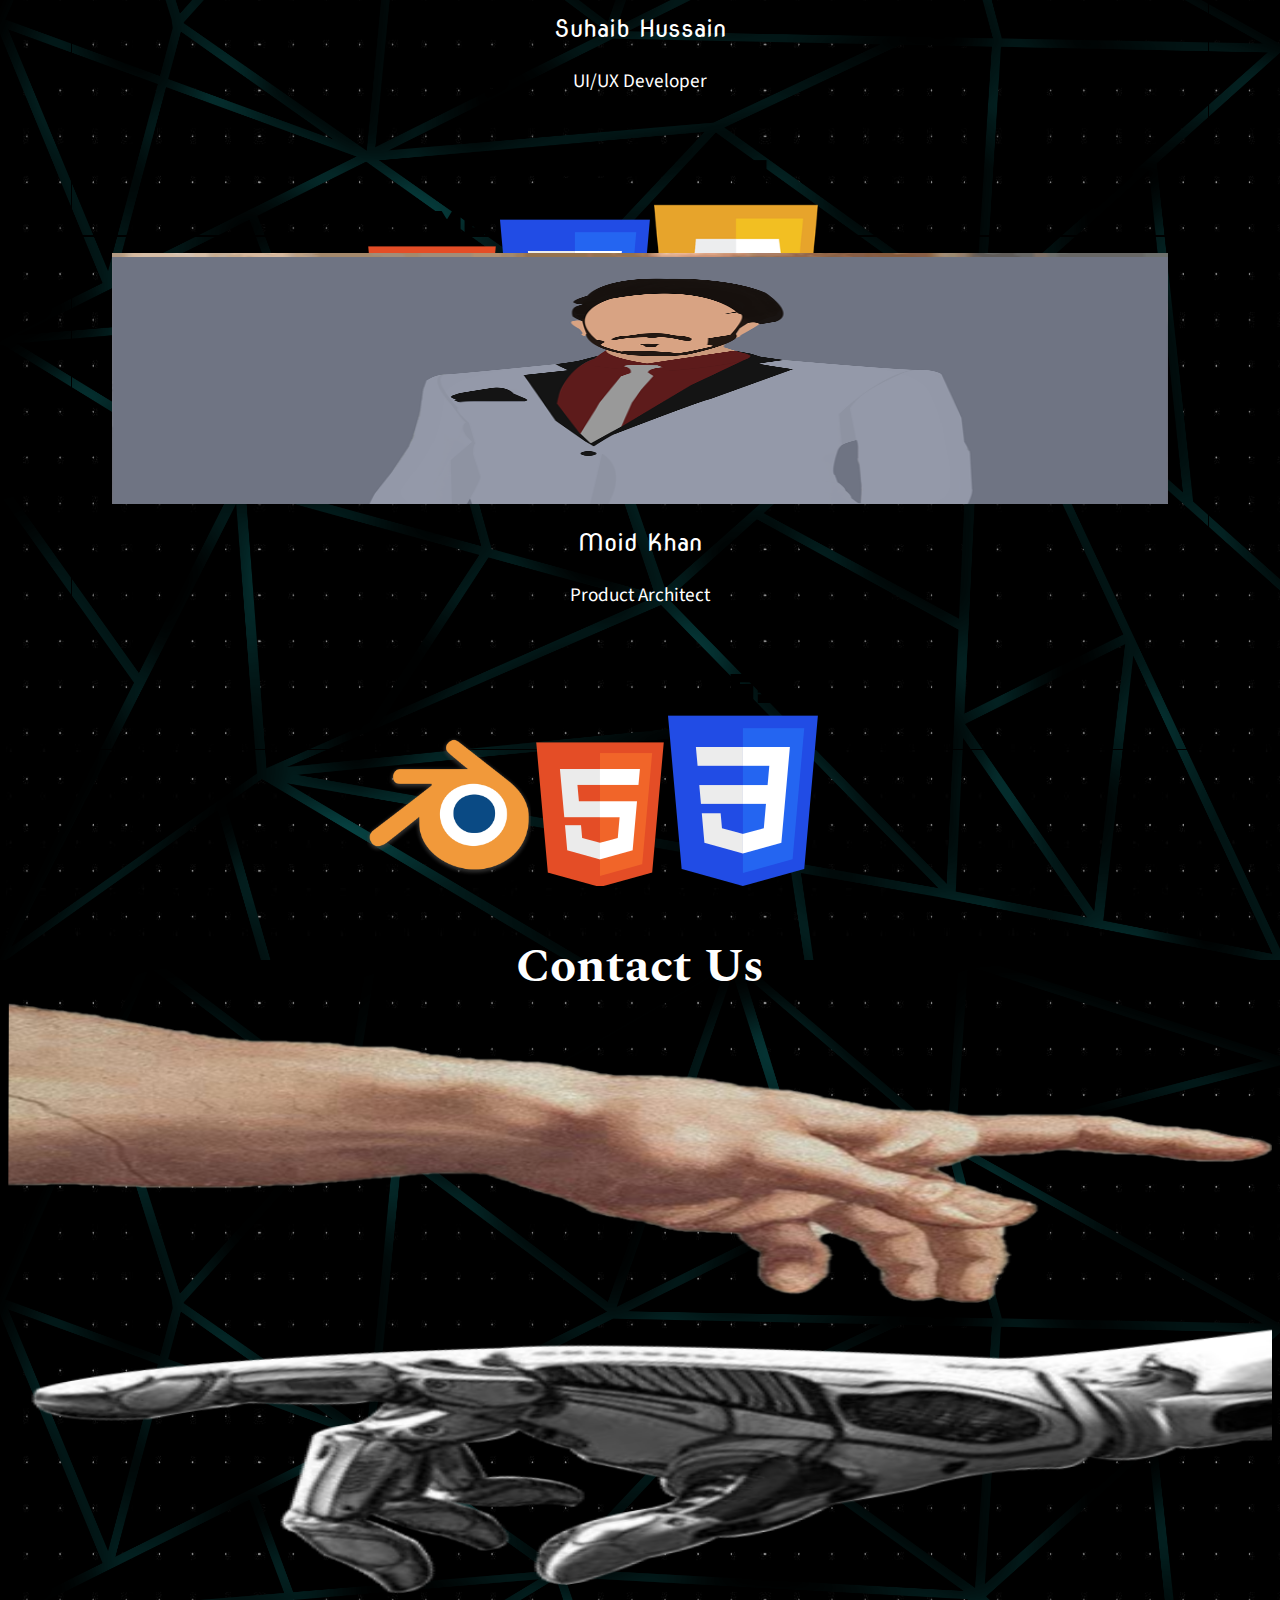
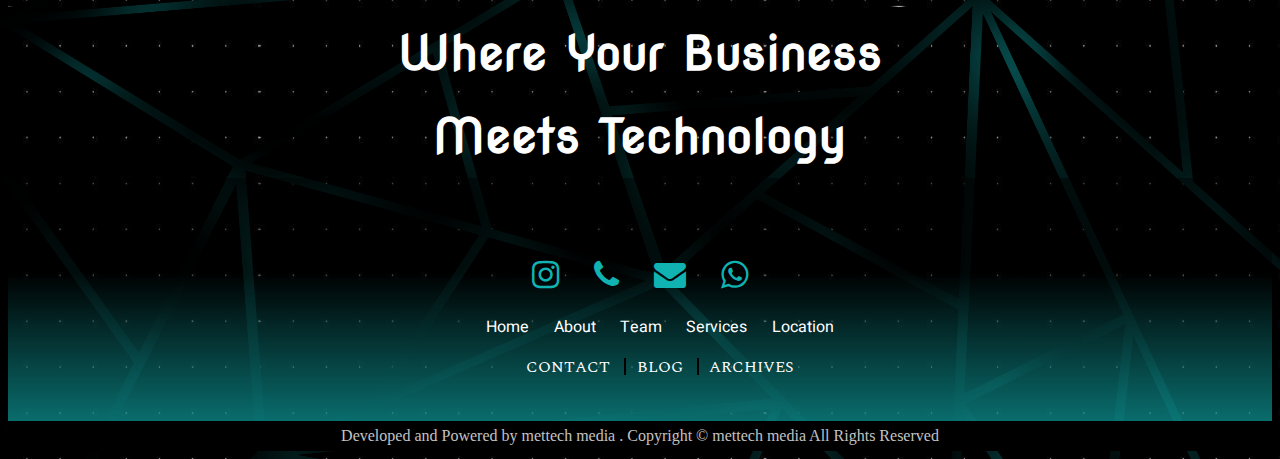
==== commit 9ced4f25: "menu updated" ====
--- a/index.html
+++ b/index.html
@@ -31,7 +31,7 @@
   </div>
 
   <div class="menu-wrap" style="z-index:5;">
-    <input type="checkbox" class="toggler">
+    <input type="checkbox" class="toggler" id="myCheck">
     <div class="hamburger">
       <div></div>
     </div>
@@ -39,12 +39,12 @@
       <div>
         <div class="navigation">
           <ul>
-            <li><a class="hov" data-text="Home" href="#home">Home</a></li>
-            <li><a class="hov" data-text="About" href="#about">About</a></li>
-            <li><a class="hov" data-text="Services" href="#services">Our Services</a></li>
-            <li><a class="hov" data-text="Team" href="#team">Our Team</a></li>
-            <li><a class="hov" data-text="Clientele" href="#clientele">Our Clientele</a></li>
-            <li><a class="hov" data-text="Contact" href="#contact">Contact Us</a></li>
+            <li><a class="hov uncheck" data-text="Home" href="#home">Home</a></li>
+            <li><a class="hov uncheck" data-text="About" href="#about">About</a></li>
+            <li><a class="hov uncheck" data-text="Services" href="#services">Our Services</a></li>
+            <li><a class="hov uncheck" data-text="Team" href="#team">Our Team</a></li>
+            <li><a class="hov uncheck" data-text="Clientele" href="#clientele">Our Clientele</a></li>
+            <li><a class="hov uncheck" data-text="Contact" href="#contact">Contact Us</a></li>
           </ul>
         </div>
       </div>
@@ -501,6 +501,16 @@
   <script src="https://cdnjs.cloudflare.com/ajax/libs/gsap/2.1.3/TweenMax.min.js" integrity="sha256-lPE3wjN2a7ABWHbGz7+MKBJaykyzqCbU96BJWjio86U=" crossorigin="anonymous"></script>
   <script src="mouse.js"></script>
   <script src="app.js"></script>
+  <script>
+  $(document).ready(function(){
+      $(".check").click(function(){
+          $("#myCheck").prop("checked", true);
+      });
+      $(".uncheck").click(function(){
+          $("#myCheck").prop("checked", false);
+      });
+  });
+  </script>
 </body>
 <footer>
   <div class="container">
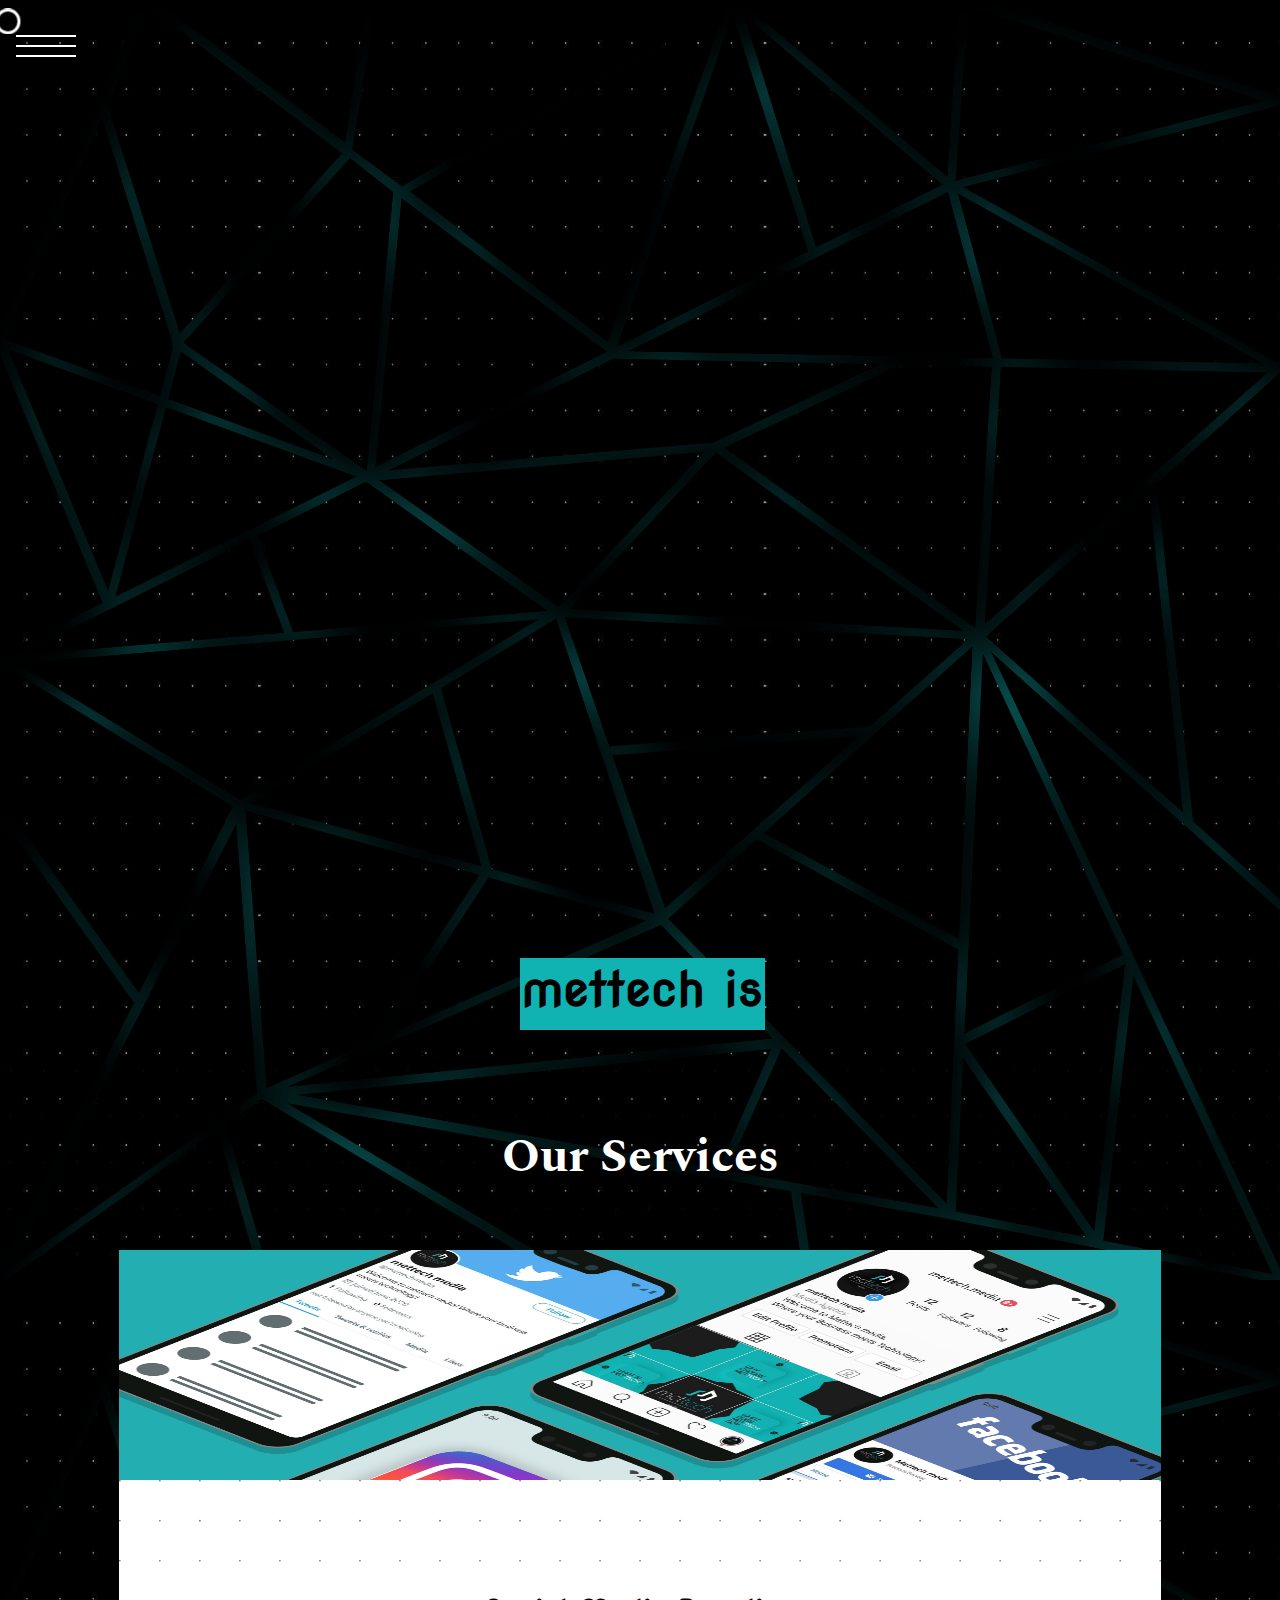
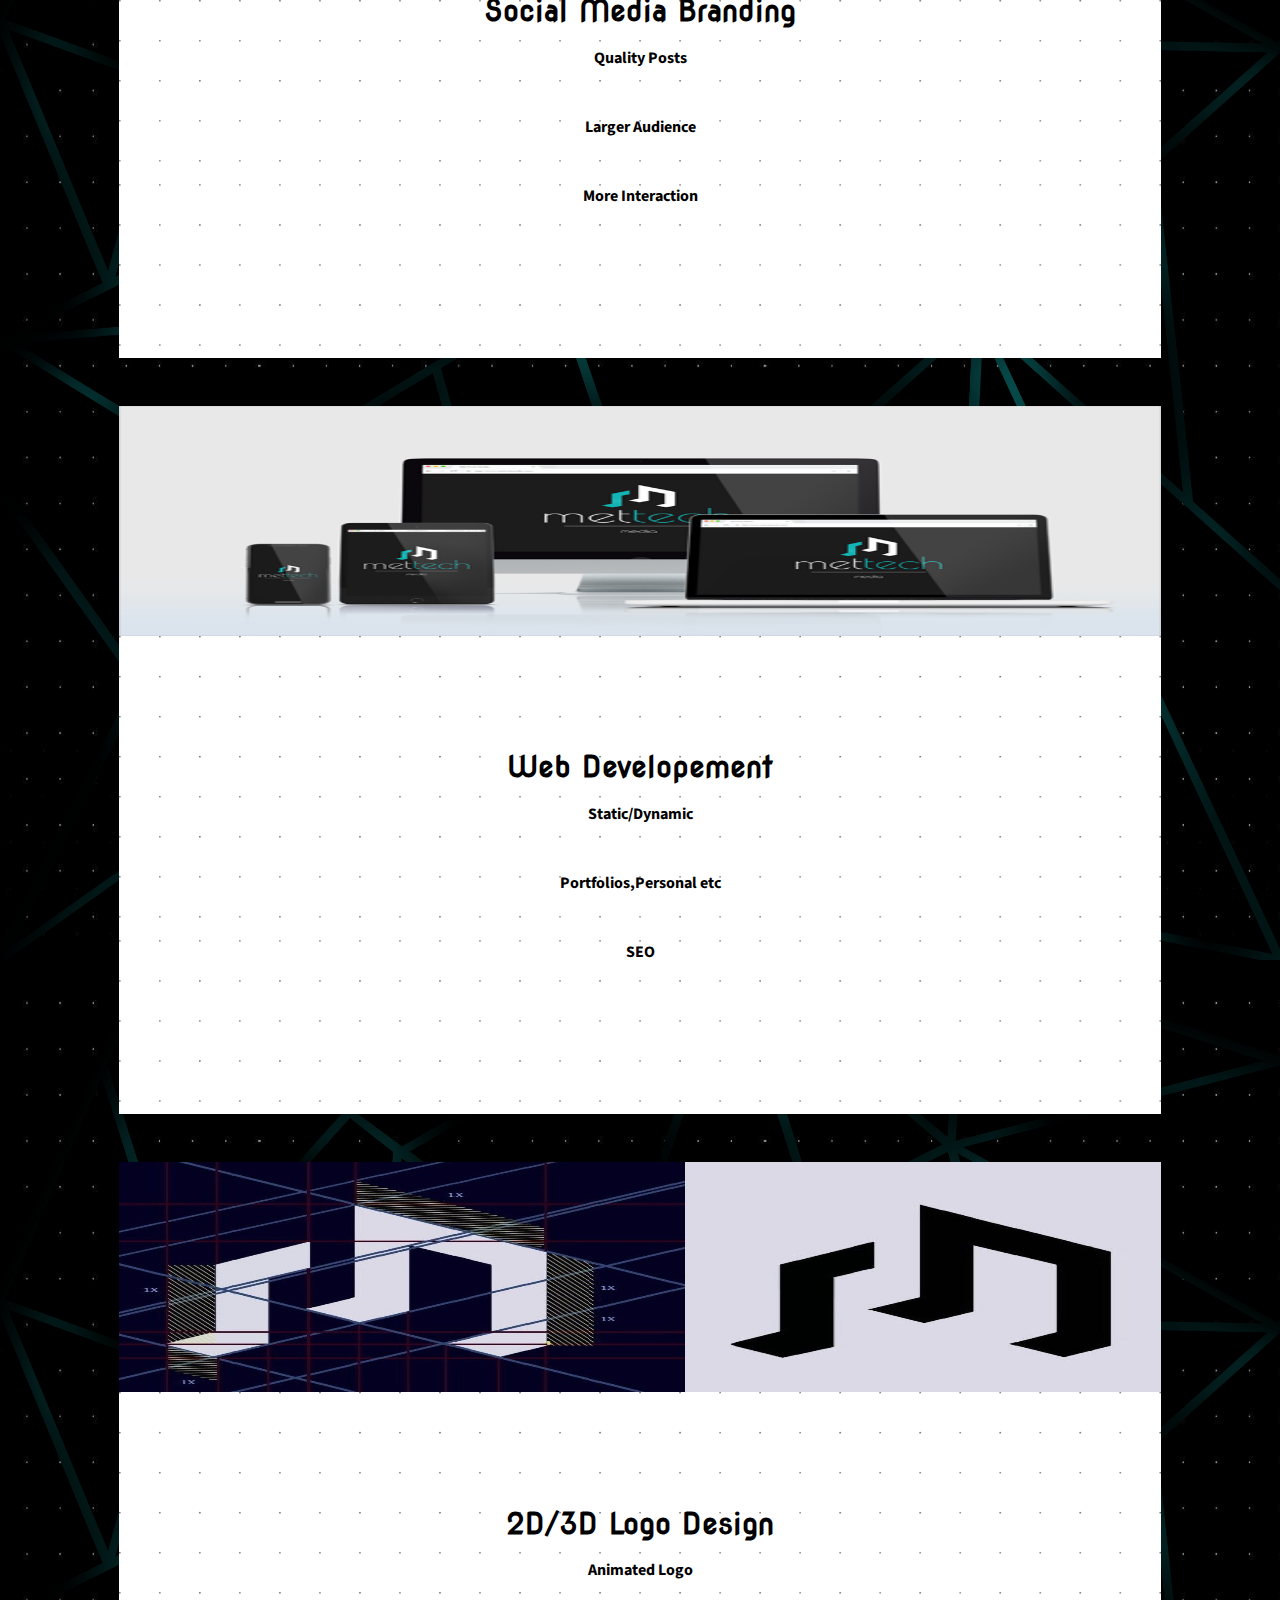
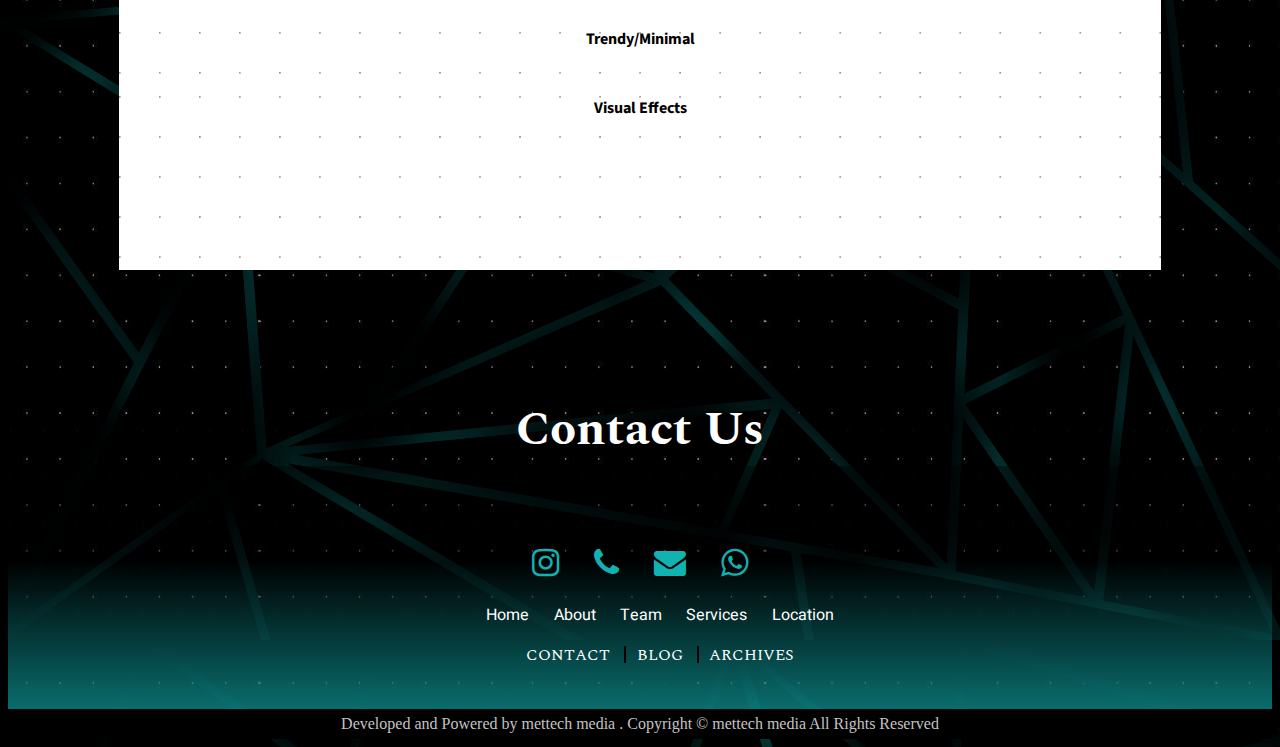
==== commit d30bc8c3: "Add files via upload" ====
--- a/index.html
+++ b/index.html
@@ -6,7 +6,7 @@
   <title>mettech</title>
   <link rel="stylesheet" href="https://stackpath.bootstrapcdn.com/bootstrap/4.5.0/css/bootstrap.min.css" integrity="sha384-9aIt2nRpC12Uk9gS9baDl411NQApFmC26EwAOH8WgZl5MYYxFfc+NcPb1dKGj7Sk" crossorigin="anonymous">
   <link rel="stylesheet" href="master.css">
-
+  <link href="https://fonts.googleapis.com/css2?family=Open+Sans:wght@600&display=swap" rel="stylesheet">
   <link href="https://fonts.googleapis.com/css2?family=Allura&family=Heebo:wght@300&family=Monoton&family=Nova+Round&family=Source+Sans+Pro&family=Spectral:wght@400;500&display=swap" rel="stylesheet">
   <link href="https://fonts.googleapis.com/css?family=Raleway:200,100,400" rel="stylesheet" type="text/css" />
   <link rel="stylesheet" href="https://cdnjs.cloudflare.com/ajax/libs/animate.css/4.0.0/animate.min.css">
@@ -60,8 +60,8 @@
     <h1><span class="rev-block"><span class="cyan">met</span>tech</span></h1>
 
   </div>
-
-  <section id="about" class="main">
+  
+  <!-- <section id="about" class="main">
     <h1 class="our"><span class="about-us"><span>About Us</span></span></h1>
 
     <div class="row">
@@ -98,7 +98,7 @@
 
 
   </section>
-
+ -->
 
   <!-- <section id="about" class="main">
     <h1 class="our"><span class="about-us"><span>About Us</span></span></h1>
@@ -119,8 +119,8 @@
     <h1>mettech is <span class="txt-rotate" data-period="500" data-rotate='[ " Perfection.", " Art.", " Creativity", " Relentless.", " Proficient", "Ingenuity" ]'></span>
     </h1>
   </div>
-  <!-- Suhaib Clientele -->
-  <section id="clientele" class="clientele">
+  
+<!--   <section id="clientele" class="clientele">
     <div class="row">
       <div class="black col-lg-8 col-sm-8">
         <h1 class="our"><span class="our-clientele"><span>Our Clientele</span></span> </h1>
@@ -142,7 +142,7 @@
       </div>
 
     </div>
-  </section>
+  </section> -->
 
   <section id="services" class="services">
     <h1 class="our "><span class="our-services"><span>Our Services</span></span></h1>
@@ -185,7 +185,7 @@
     </div>
   </section>
 
-  <section id="team" class="team section">
+  <!-- <section id="team" class="team section">
     <div class="container">
       <h1 class="section-title  large-team our"><span class="our-team">Our Team</span></h1>
       <div class="team-row row">
@@ -445,7 +445,7 @@
         </div>
       </div>
     </div>
-  </section>
+  </section> -->
 
 
 
@@ -459,7 +459,7 @@
   <section id="contact" class="contact">
     <div class="container our">
       <h1 class="our"><span class="our-contact"><span>Contact Us</span></span></h1>
-      <div class="row">
+      <!-- <div class="row">
         <div class="col-sm ">
           <img class="right-anim animate__animated " src="contact/rh.png" alt="">
         </div>
@@ -470,7 +470,7 @@
       </div>
       <h3 class="right animate__animated  our">Where Your Business</h3>
       <h3 class="left animate__animated  our">Meets Technology</h3>
-    </div>
+    </div> -->
   </section>
   <section class="footer our" style="height: 100%;background-size: cover;">
     <div class="gradient">
--- a/master.css
+++ b/master.css
@@ -1036,6 +1036,7 @@
   .black h1 {
     font-size: 3rem;
     margin: 48% 10%;
+
   }
 
   .banner:nth-of-type(1) {
@@ -1093,9 +1094,12 @@
 
   .welcome {
     display: block;
-  }
-
-
+    font-family: 'Open Sans', sans-serif;
+  }
+
+.welcome h1{
+  font-size: 9rem;
+}
 
   .soc li {
     font-size: 4rem;
@@ -1137,4 +1141,20 @@
   .services .container .row .col-lg-4 .fig {
     height: 360px;
   }
-}
+  .our-services span{
+    font-family: 'Open Sans', sans-serif;
+  }
+  
+  .our-contact span{
+     font-family: 'Open Sans', sans-serif; 
+  }
+  .services .container .row .col-lg-4 .cap h4{
+    font-size: 3rem;  
+  }
+  .services .container .row .col-lg-4 .cap h1{
+    font-size: 4rem;
+  } 
+  h1.our{
+    font-size: 6rem;
+  }
+}
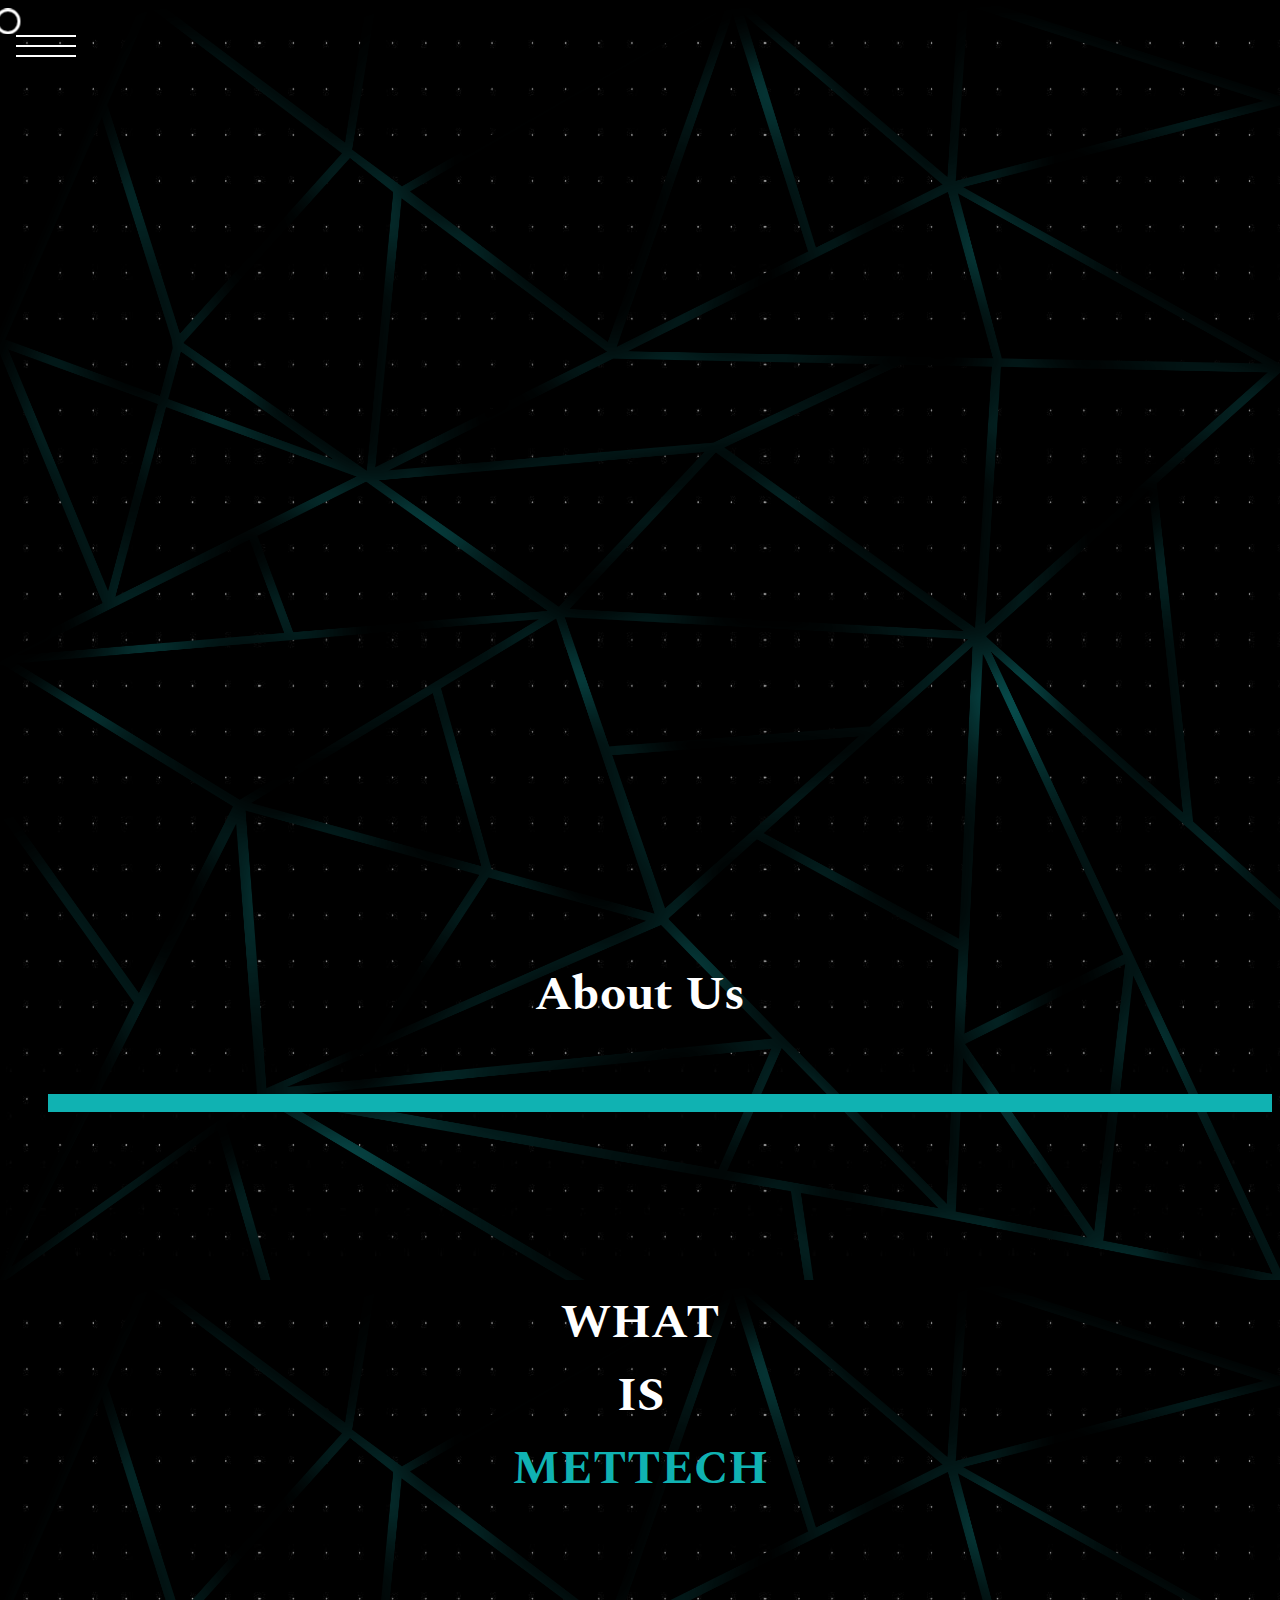
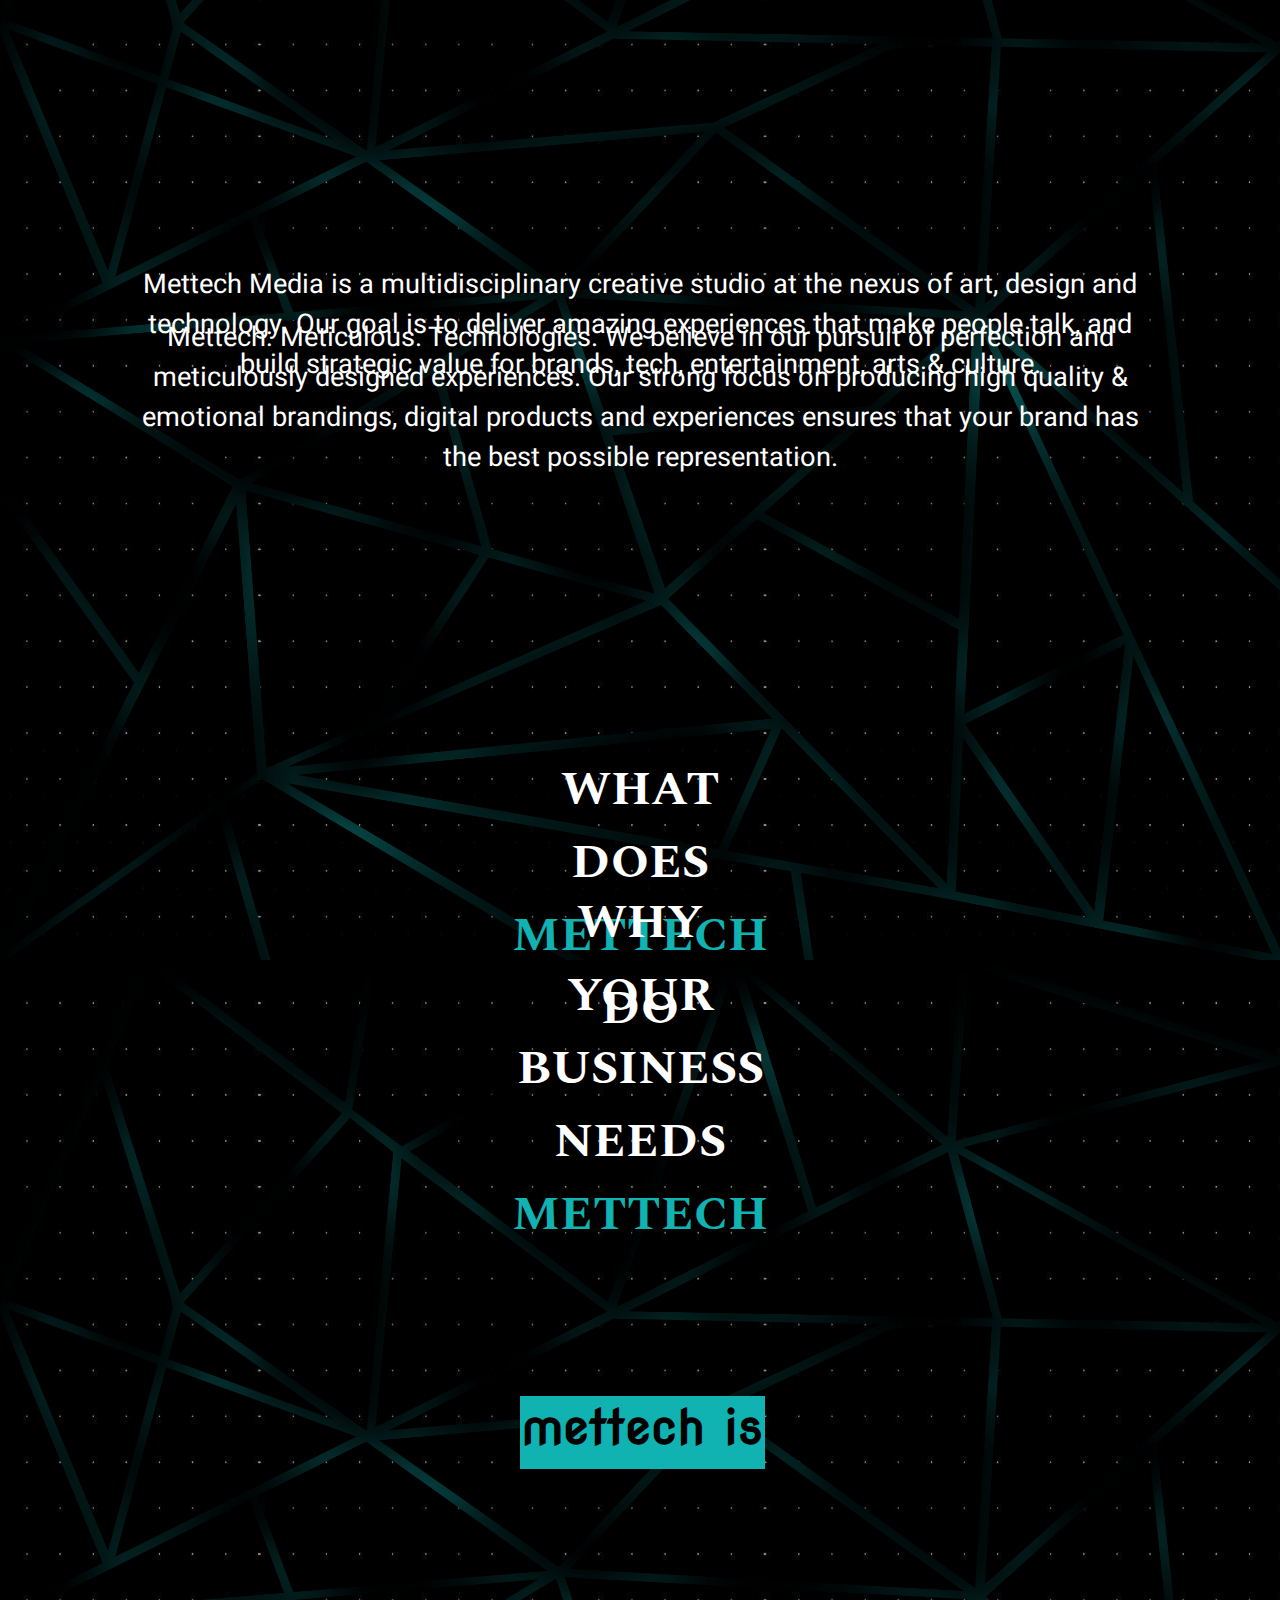
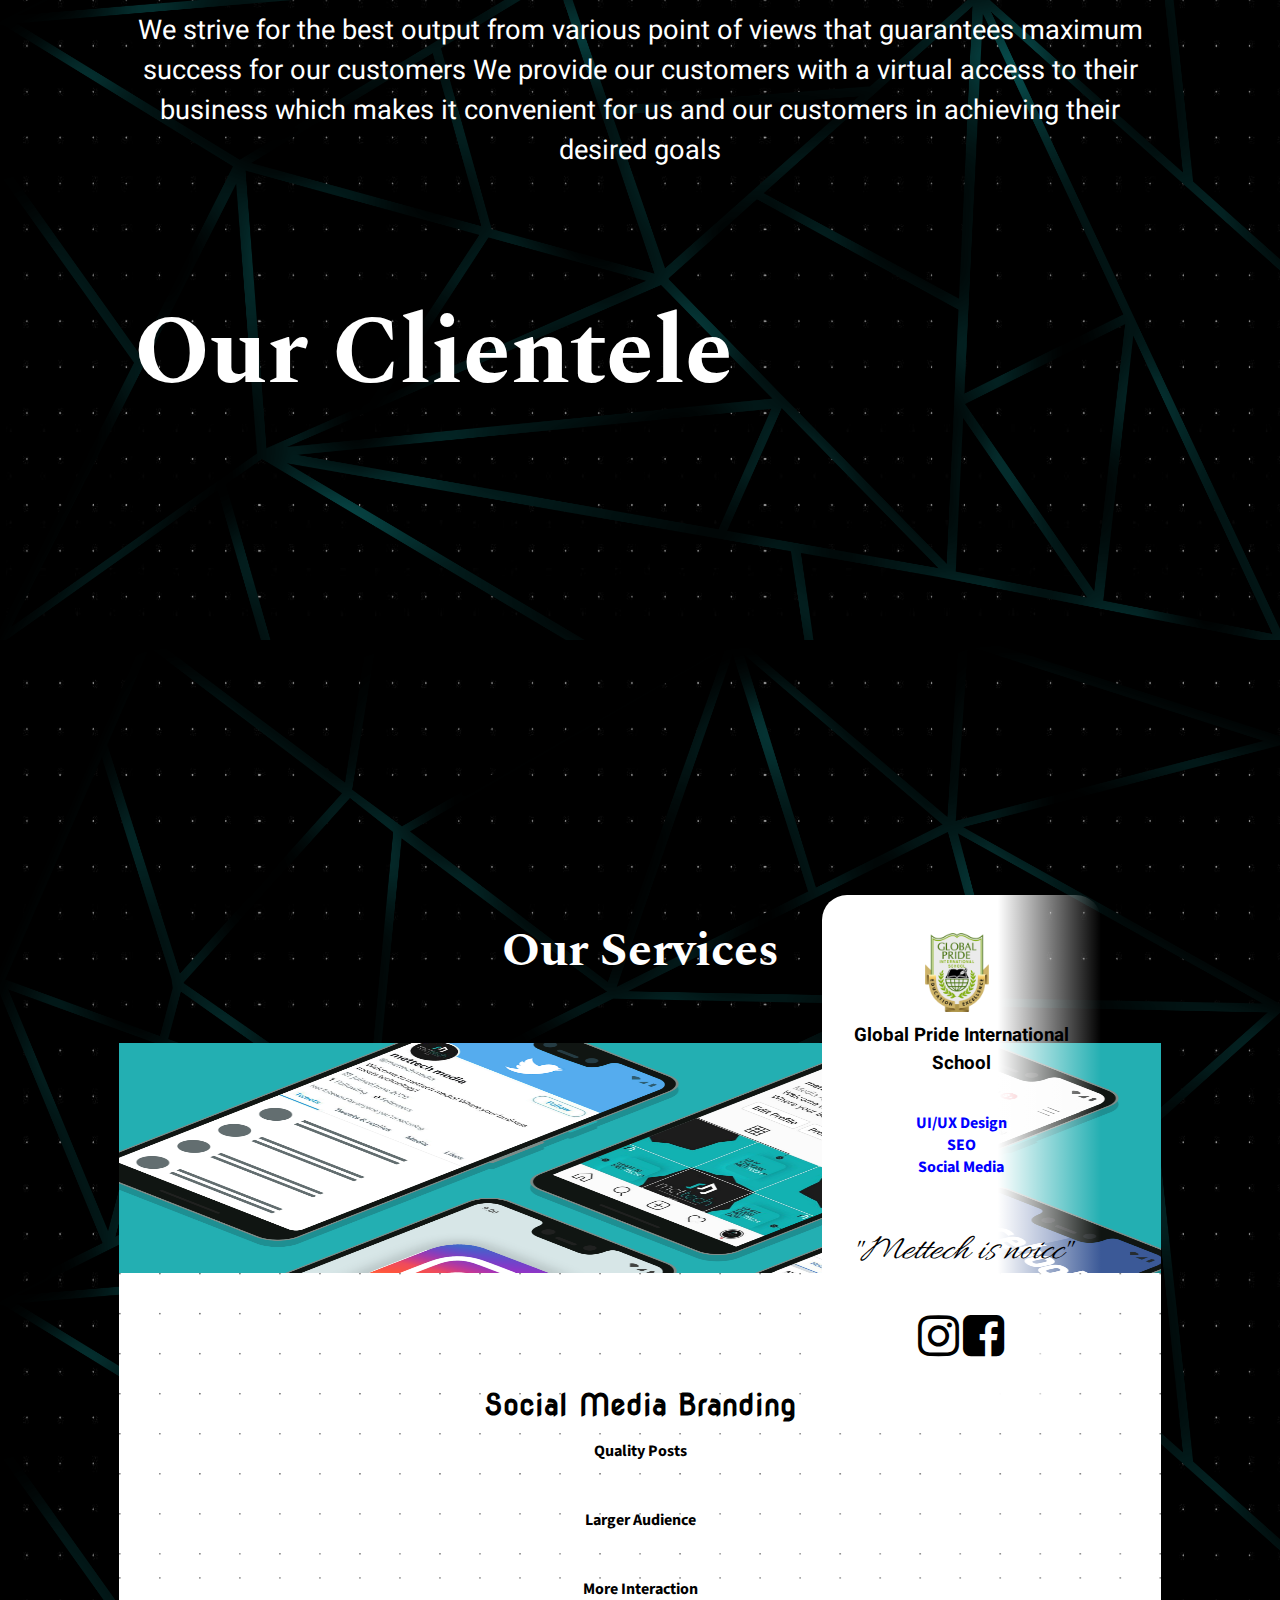
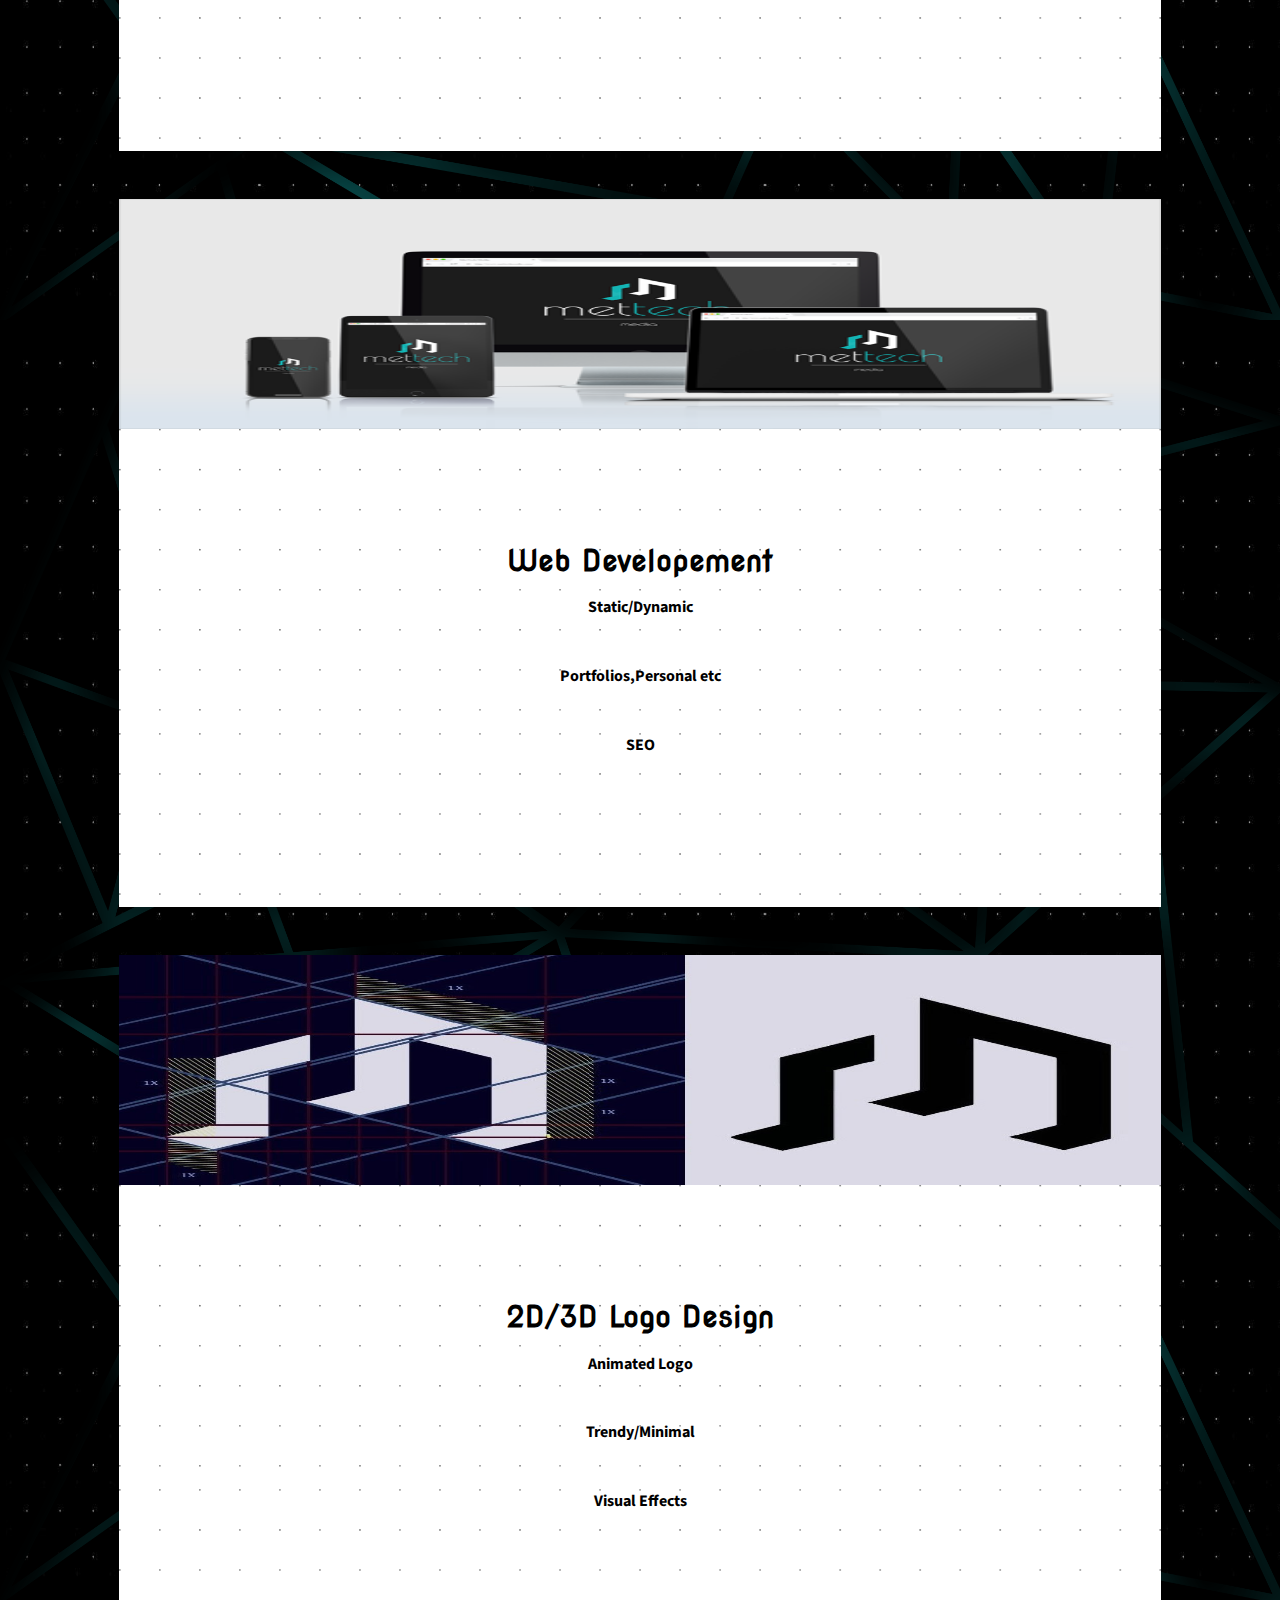
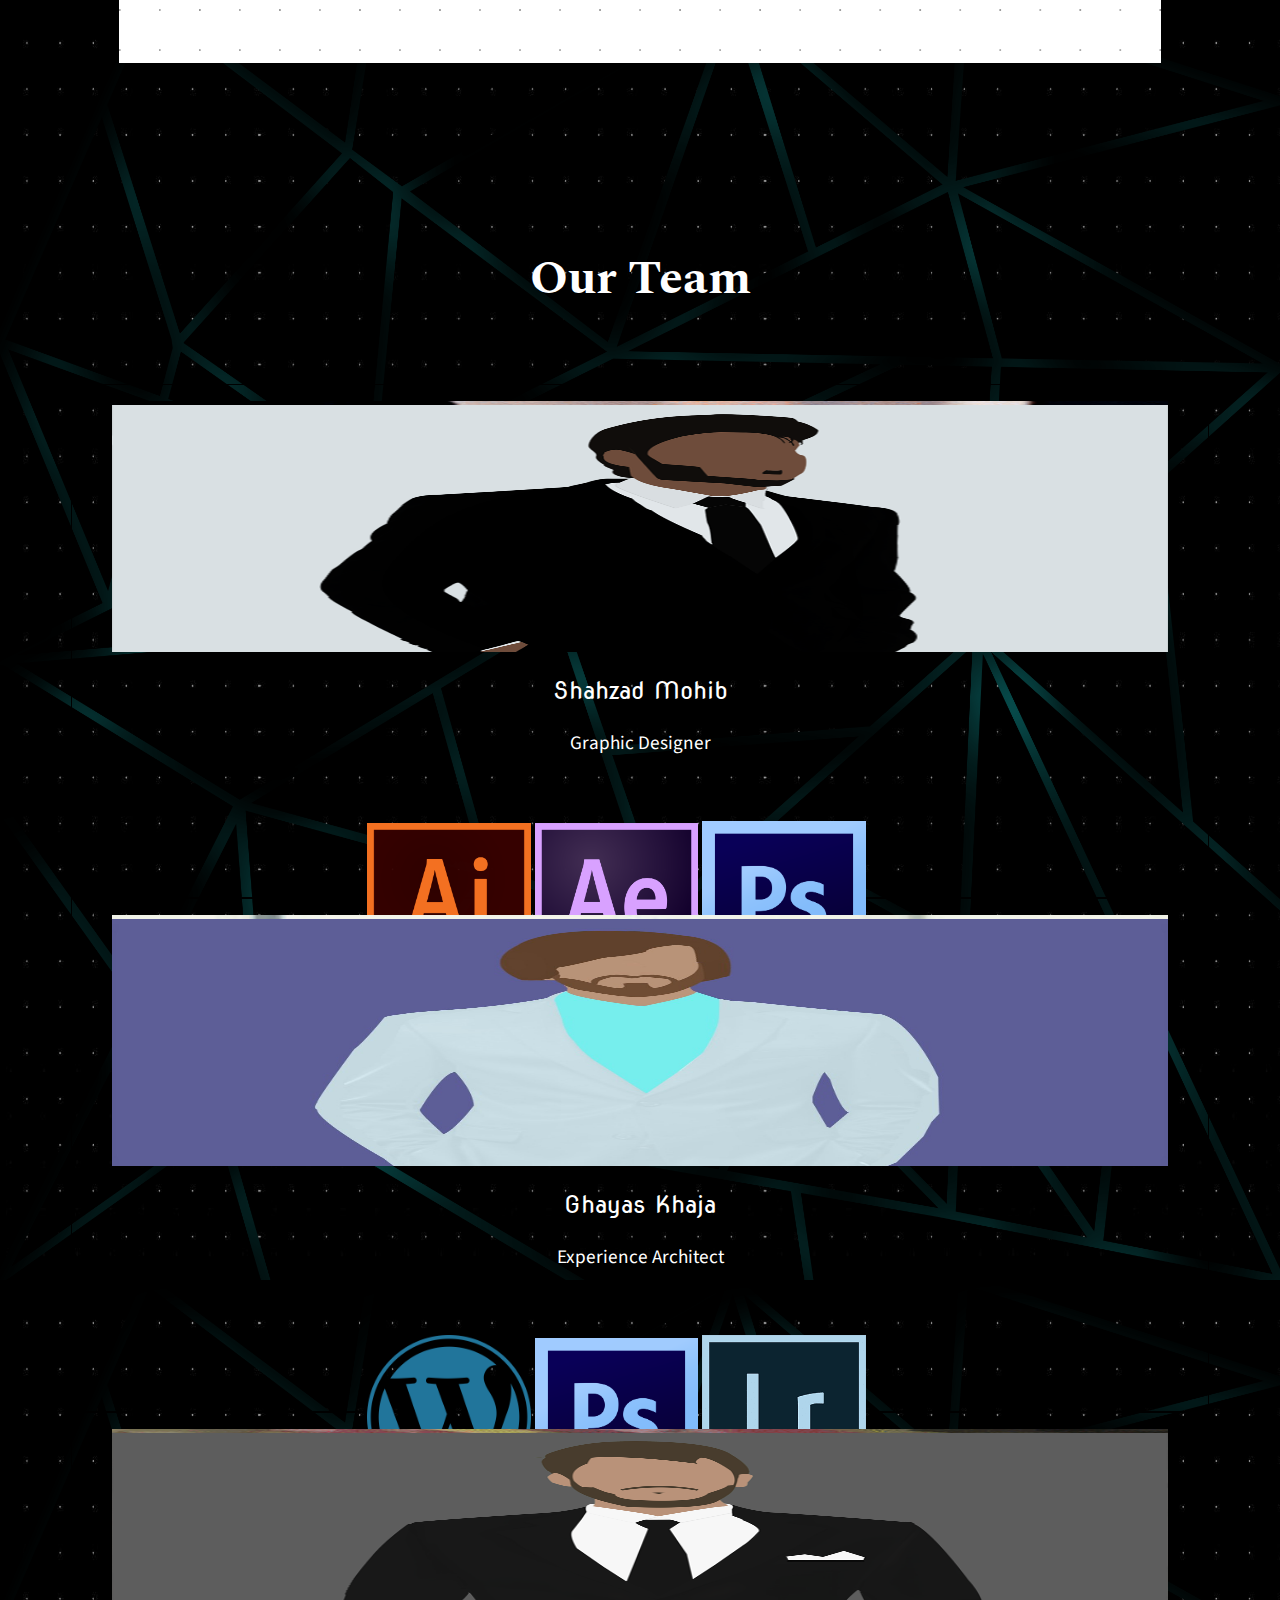
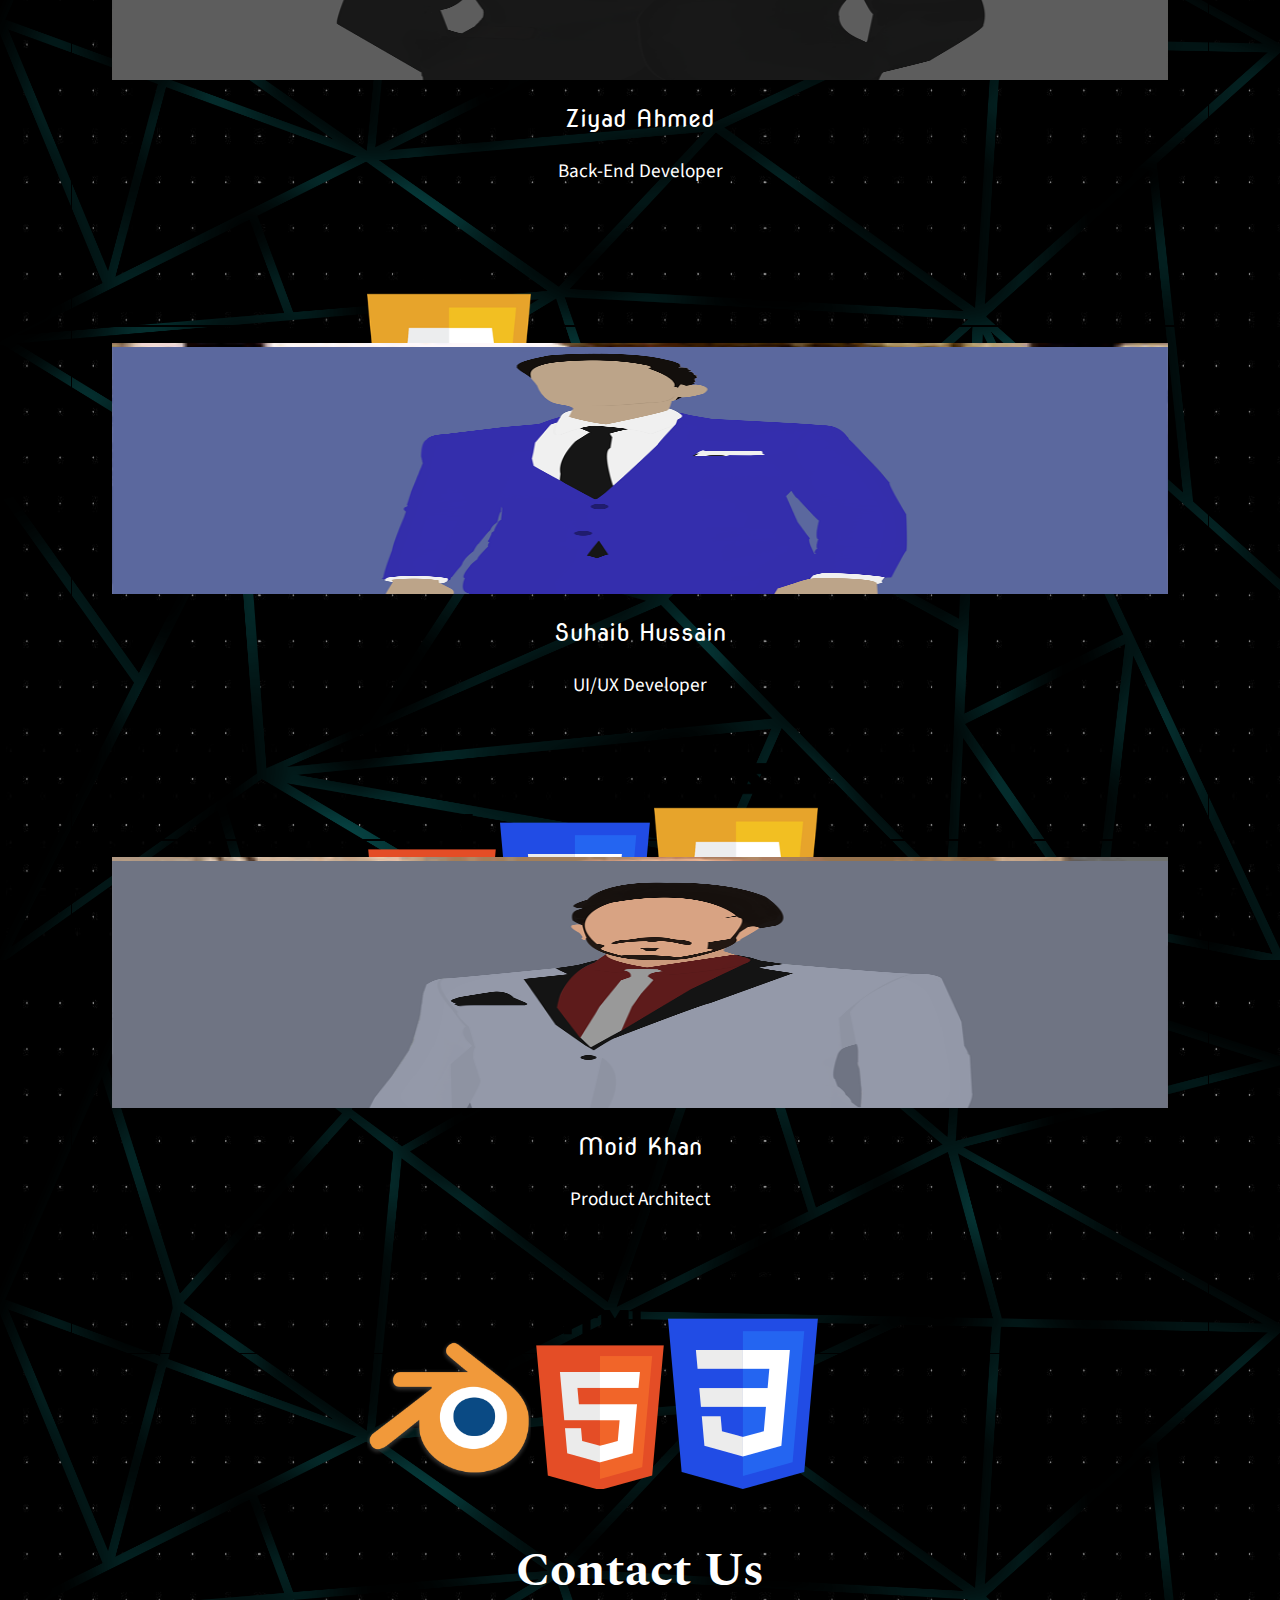
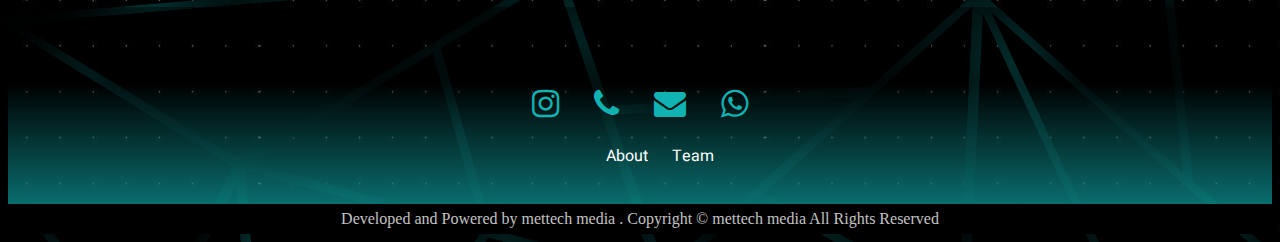
==== commit 33ebaa4d: "Add files via upload" ====
--- a/index.html
+++ b/index.html
@@ -4,6 +4,7 @@
 <head>
   <meta charset="utf-8">
   <title>mettech</title>
+  <link href="https://fonts.googleapis.com/css2?family=Staatliches&display=swap" rel="stylesheet">
   <link rel="stylesheet" href="https://stackpath.bootstrapcdn.com/bootstrap/4.5.0/css/bootstrap.min.css" integrity="sha384-9aIt2nRpC12Uk9gS9baDl411NQApFmC26EwAOH8WgZl5MYYxFfc+NcPb1dKGj7Sk" crossorigin="anonymous">
   <link rel="stylesheet" href="master.css">
   <link href="https://fonts.googleapis.com/css2?family=Open+Sans:wght@600&display=swap" rel="stylesheet">
@@ -12,10 +13,11 @@
   <link rel="stylesheet" href="https://cdnjs.cloudflare.com/ajax/libs/animate.css/4.0.0/animate.min.css">
   <link rel="stylesheet" href="https://stackpath.bootstrapcdn.com/font-awesome/4.7.0/css/font-awesome.min.css">
   <script src="https://code.jquery.com/jquery-3.5.1.slim.min.js" integrity="sha384-DfXdz2htPH0lsSSs5nCTpuj/zy4C+OGpamoFVy38MVBnE+IbbVYUew+OrCXaRkfj" crossorigin="anonymous"></script>
-  <script src="index.js" charset="utf-8"></script>
+  <script src="kuchbhi.js" charset="utf-8"></script>
   <script src="https://code.jquery.com/jquery-3.2.1.min.js"></script>
   <script src="https://cdn.jsdelivr.net/npm/popper.js@1.16.0/dist/umd/popper.min.js" integrity="sha384-Q6E9RHvbIyZFJoft+2mJbHaEWldlvI9IOYy5n3zV9zzTtmI3UksdQRVvoxMfooAo" crossorigin="anonymous"></script>
   <script src="https://stackpath.bootstrapcdn.com/bootstrap/4.5.0/js/bootstrap.min.js" integrity="sha384-OgVRvuATP1z7JjHLkuOU7Xw704+h835Lr+6QL9UvYjZE3Ipu6Tp75j7Bh/kR0JKI" crossorigin="anonymous"></script>
+
 </head>
 
 <body>
@@ -30,11 +32,12 @@
     <video src="met.mp4" poster="posterimage.jpg" style="width: 100%;object-fit: cover;height: 100vh;"></video>
   </div>
 
-  <div class="menu-wrap" style="z-index:5;">
+  <div class="menu-wrap pc" style="z-index:5;">
     <input type="checkbox" class="toggler" id="myCheck">
     <div class="hamburger">
       <div></div>
     </div>
+
     <div class="menu">
       <div>
         <div class="navigation">
@@ -50,6 +53,27 @@
       </div>
     </div>
   </div>
+   <div class="menu-wrap mob" style="z-index:5;">
+    	<input type="checkbox" class="toggler" id="myCheck">
+    	<div class="hamburger">
+      	</div>
+  <div class="menu">
+      <div>
+        <div class="navigation">
+          <ul>
+            <li><a class="hov uncheck" data-text="Home" href="#home">Home</a></li>
+            <li><a class="hov uncheck" data-text="About" href="#about">About</a></li>
+           
+            <li><a href="ourteammobile.html" class="hov uncheck" data-text="Team">Our Team</a></li>
+            <li><a href="clientele.html"class="hov uncheck" data-text="Clientele" >Our Clientele</a></li>
+            
+          </ul>
+        </div>
+      </div>
+    </div>
+  </div>
+  
+  
   <div class="logo">
     <img src="logo.png" alt="">
 
@@ -60,6 +84,66 @@
     <h1><span class="rev-block"><span class="cyan">met</span>tech</span></h1>
 
   </div>
+  <section id="about" class="main">
+    <h1 class="our "><span class="about-us-heading about-us"><span>About Us</span></span></h1>
+    <div id="carouselExampleIndicators" class="carousel slide" data-ride="carousel">
+      <ol class="carousel-indicators ci">
+        <li data-target="#carouselExampleIndicators" data-slide-to="0" class="active"></li>
+        <li data-target="#carouselExampleIndicators" data-slide-to="1"></li>
+        <li data-target="#carouselExampleIndicators" data-slide-to="2"></li>
+      </ol>
+      <div class="carousel-inner">
+        <div class="carousel-item active">
+          <div class="d-block w-100 ">
+            <div class="row">
+              <div class="col-lg-4 left">
+                <h1>WHAT <br> IS <br> <span class="cyan">METTECH</span> </h1>
+              </div>
+              <div class="col-lg-8">
+                <p>Mettech Media is a multidisciplinary creative studio at the nexus of art, design and technology.
+            Our goal is to deliver amazing experiences that make people talk, and build strategic value for brands, tech, entertainment, arts & culture.</p>
+              </div>
+            </div>
+          </div>
+        </div>
+        <div class="carousel-item ">
+          <div class="d-block w-100 ">
+            <div class="row">
+              <div class="col-lg-8">
+                <p>Mettech: Meticulous. Technologies. We believe in our pursuit of perfection and meticulously designed experiences.
+            Our strong focus on producing high quality & emotional brandings, digital products and experiences ensures that your brand has the best possible representation.</p>
+              </div>
+              <div class="col-lg-4 right">
+                <h1>WHAT <br> DOES <br> <span class="cyan">METTECH </span> <br> DO  </h1>
+              </div>
+
+            </div>
+          </div>
+        </div>
+        <div class="carousel-item ">
+          <div class="d-block w-100 ">
+            <div class="row">
+              <div class="col-lg-4 left">
+                <h1>WHY <br> YOUR <br> BUSINESS <br>NEEDS <br> <span class="cyan">METTECH</span></h1>
+              </div>
+              <div class="col-lg-8">
+                <p>We strive for the best output from various point of views that guarantees maximum success for our customers
+            We provide our customers with a virtual access to their business which makes it convenient for us and our customers in achieving their desired goals</p>
+              </div>
+            </div>
+          </div>
+        </div>
+      </div>
+      <a class="carousel-control-prev" href="#carouselExampleIndicators" role="button" data-slide="prev">
+        <span class="carousel-control-prev-icon" aria-hidden="true"></span>
+        <span class="sr-only">Previous</span>
+      </a>
+      <a class="carousel-control-next" href="#carouselExampleIndicators" role="button" data-slide="next">
+        <span class="carousel-control-next-icon" aria-hidden="true"></span>
+        <span class="sr-only">Next</span>
+      </a>
+    </div>
+  </section>
   
   <!-- <section id="about" class="main">
     <h1 class="our"><span class="about-us"><span>About Us</span></span></h1>
@@ -97,8 +181,8 @@
 
 
 
-  </section>
- -->
+  </section> -->
+
 
   <!-- <section id="about" class="main">
     <h1 class="our"><span class="about-us"><span>About Us</span></span></h1>
@@ -120,7 +204,7 @@
     </h1>
   </div>
   
-<!--   <section id="clientele" class="clientele">
+  <section id="clientele" class="clientele">
     <div class="row">
       <div class="black col-lg-8 col-sm-8">
         <h1 class="our"><span class="our-clientele"><span>Our Clientele</span></span> </h1>
@@ -142,7 +226,7 @@
       </div>
 
     </div>
-  </section> -->
+  </section>
 
   <section id="services" class="services">
     <h1 class="our "><span class="our-services"><span>Our Services</span></span></h1>
@@ -185,7 +269,7 @@
     </div>
   </section>
 
-  <!-- <section id="team" class="team section">
+  <section id="team" class="team teampc section">
     <div class="container">
       <h1 class="section-title  large-team our"><span class="our-team">Our Team</span></h1>
       <div class="team-row row">
@@ -316,7 +400,7 @@
     </div>
   </section>
 
-  <section id="team" class="team section">
+  <section id="team" class="team teammob section">
     <div class="container">
       <h1 class="section-title small-team our"><span class="our-team">Our Team</span></h1>
       <div class="team-row row">
@@ -445,7 +529,7 @@
         </div>
       </div>
     </div>
-  </section> -->
+  </section>
 
 
 
@@ -481,17 +565,12 @@
         <li><a href="#" class="twitter" data-abc="true"><i class="fa fa-whatsapp"></i></a></li>
       </ul>
       <ul class="links">
-        <li><a href="#">Home</a></li>
+      
         <li><a href="#">About</a></li>
         <li><a href="#">Team</a></li>
-        <li><a href="#">Services</a></li>
-        <li><a href="#">Location</a></li>
+   
       </ul>
-      <ul class="second ">
-        <li> <a href="#">CONTACT</a> </li>
-        <li> <a href="#">BLOG</a> </li>
-        <li style="border: none;"> <a href="#">ARCHIVES</a> </li>
-      </ul>
+    
     </div>
   </section>
   <script src="https://code.jquery.com/jquery-3.5.1.min.js"></script>
@@ -499,6 +578,7 @@
   <script src="https://cdnjs.cloudflare.com/ajax/libs/ScrollMagic/2.0.7/plugins/animation.gsap.js" integrity="sha256-peenofh8a9TIqKdPKIeQE7mJvuwh+J0To7nslvpj1jI=" crossorigin="anonymous"></script>
   <script src="https://cdnjs.cloudflare.com/ajax/libs/ScrollMagic/2.0.7/plugins/debug.addIndicators.js" integrity="sha256-31FC/OT6XpfjAhj9FuXjw5/wPXXawCAjJQ29E23/XPk=" crossorigin="anonymous"></script>
   <script src="https://cdnjs.cloudflare.com/ajax/libs/gsap/2.1.3/TweenMax.min.js" integrity="sha256-lPE3wjN2a7ABWHbGz7+MKBJaykyzqCbU96BJWjio86U=" crossorigin="anonymous"></script>
+
   <script src="mouse.js"></script>
   <script src="app.js"></script>
   <script>
--- a/master.css
+++ b/master.css
@@ -24,6 +24,56 @@
 
 
 /* Heading of About Us */
+.left{
+  text-align: left;
+  padding: 6% 0 6% 12%;
+}
+.right{
+  text-align: right;
+  padding: 6% 12% 6% 0;
+}
+.carousel-control-prev {
+    width: 10%;
+}
+.carousel-control-next {
+    width: 10%;
+}
+/* ///////./////////////////////////////////////////////////////////////////////////////////
+//////////////////////////////////////////////ABOUT US///////// */
+.main{
+ text-align: center;
+}
+.main .carousel .carousel-inner .carousel-item .d-block .row .col-lg-4{
+  padding: 6% 8%;
+}
+.main .carousel .carousel-inner .carousel-item .d-block .row .col-lg-8{
+padding: 10%;
+}
+.main h1{
+  color: white;
+  font-size: 4.5rem;
+  font-family: 'Staatliches', cursive;
+}
+.main p{
+  color: white;
+  font-size: 2rem;
+  font-family: 'Heebo', sans-serif;
+}
+.w-100{
+  height: 600px;
+}
+.carousel-indicators .active {
+    background-color: #10b2b2;
+}
+.carousel-indicators  {
+    background-color: transparent;
+}
+.about-us-heading{
+  font-family: 'Spectral', serif;
+    color: white;
+    text-align: center;
+    font-size: 3rem;
+}
 .main h1 {
   font-family: 'Spectral', serif;
   color: white;
@@ -926,7 +976,9 @@
 .left {
   text-align: left;
 }
-
+                                        /*CLIENTELE /////////////////////////////////////
+                                        ////////////////////////////////////////////
+                                        ////////////////////////////*/
 .clientele {
   box-sizing: border-box;
   margin-left: 0;
@@ -1031,7 +1083,9 @@
 .cyan {
   color: #10b2b2;
 }
-
+.mob{
+  display: none;
+}
 @media only screen and (max-width: 1134px) {
   .black h1 {
     font-size: 3rem;
@@ -1112,6 +1166,7 @@
 
   .mettech {
     height: 7rem;
+    padding-top: 183px;
   }
 
   .mettech h1 {
@@ -1156,5 +1211,40 @@
   } 
   h1.our{
     font-size: 6rem;
-  }
-}
+    padding-top: 214px;
+  }
+  .black{
+    display: none;
+  }
+  .rectangle{
+    display: none;
+  }
+  .white{
+    display: none;
+  }
+  .about-us{
+    display: none;
+  }
+  .banner-one .banner-two .banner-three .banner{
+    display: none;
+  }
+  .p-one{
+    display: none;
+  }
+  .banner{
+    display: none;
+  }
+  
+  .team{
+    display: none;
+  }
+  .pc {
+    display: none;
+  }
+  .mob{
+    display:block;
+  }
+  .main{
+    display: none;
+  }
+}
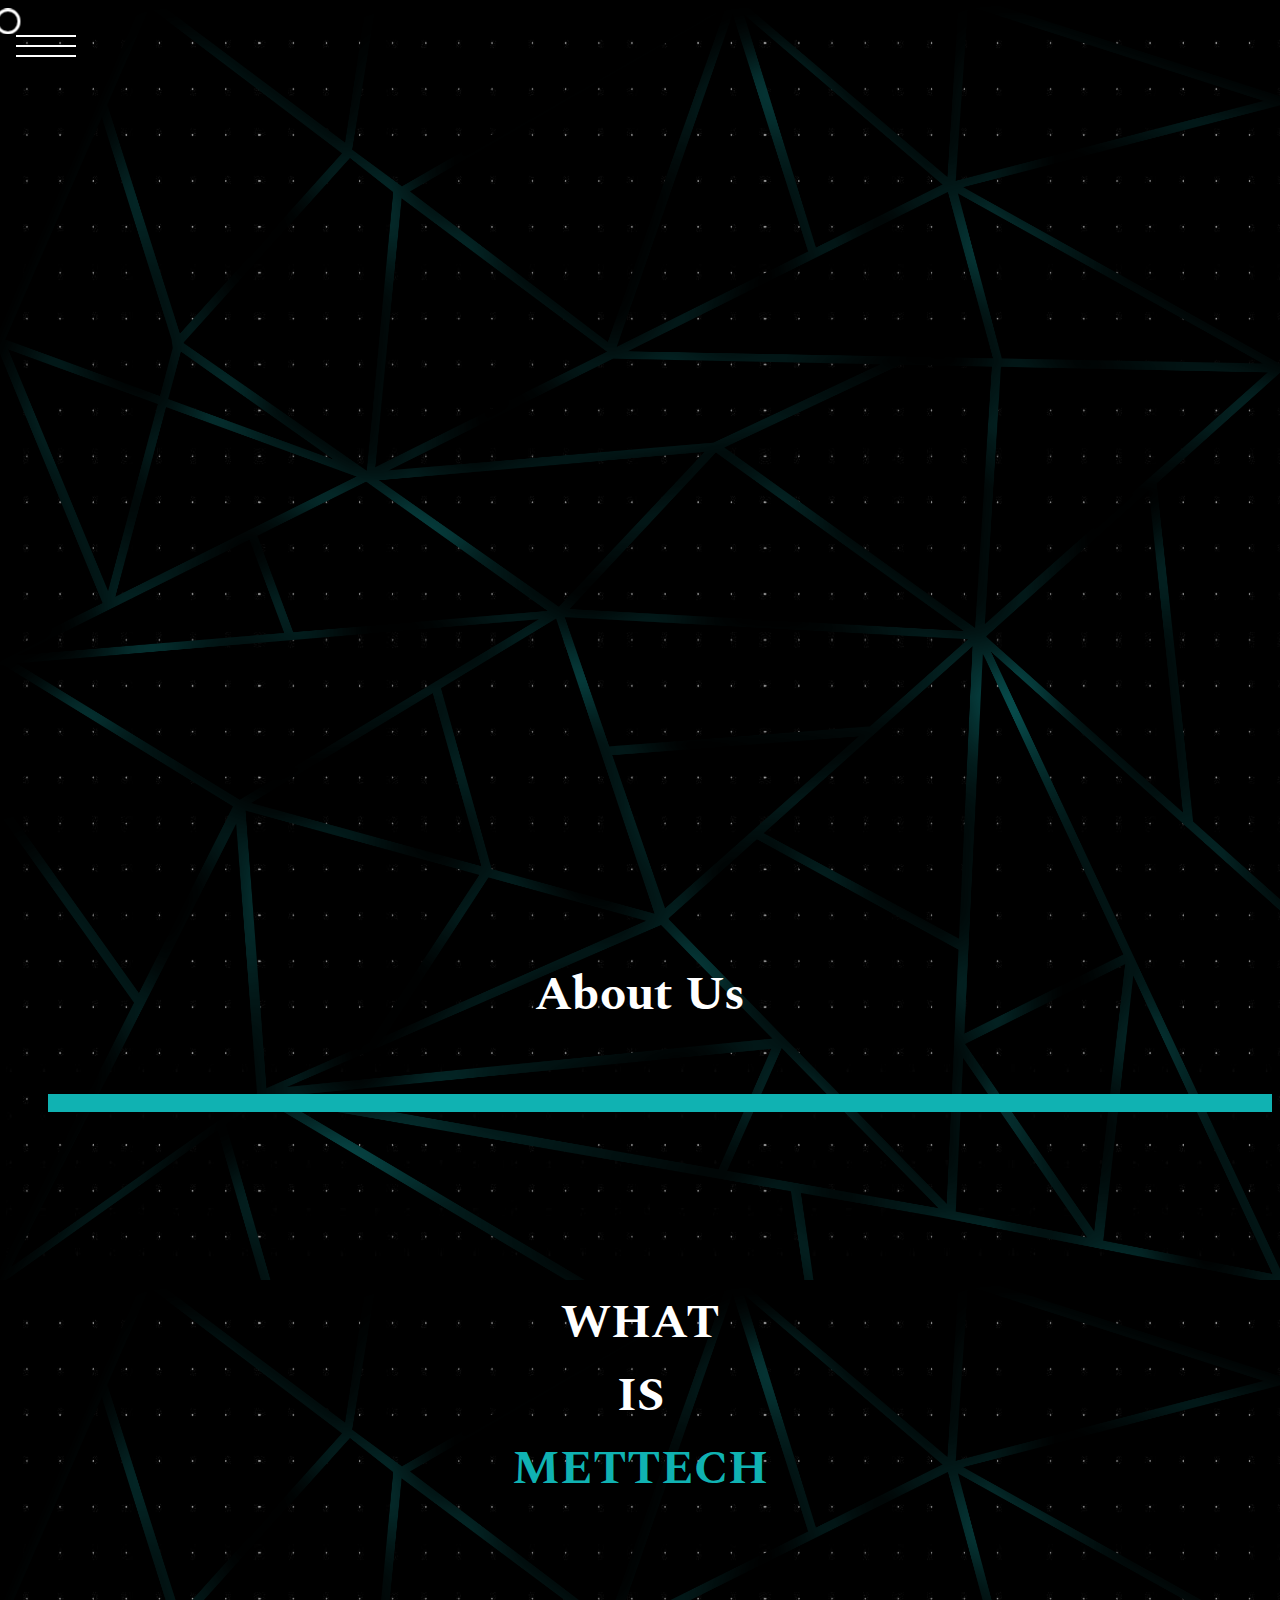
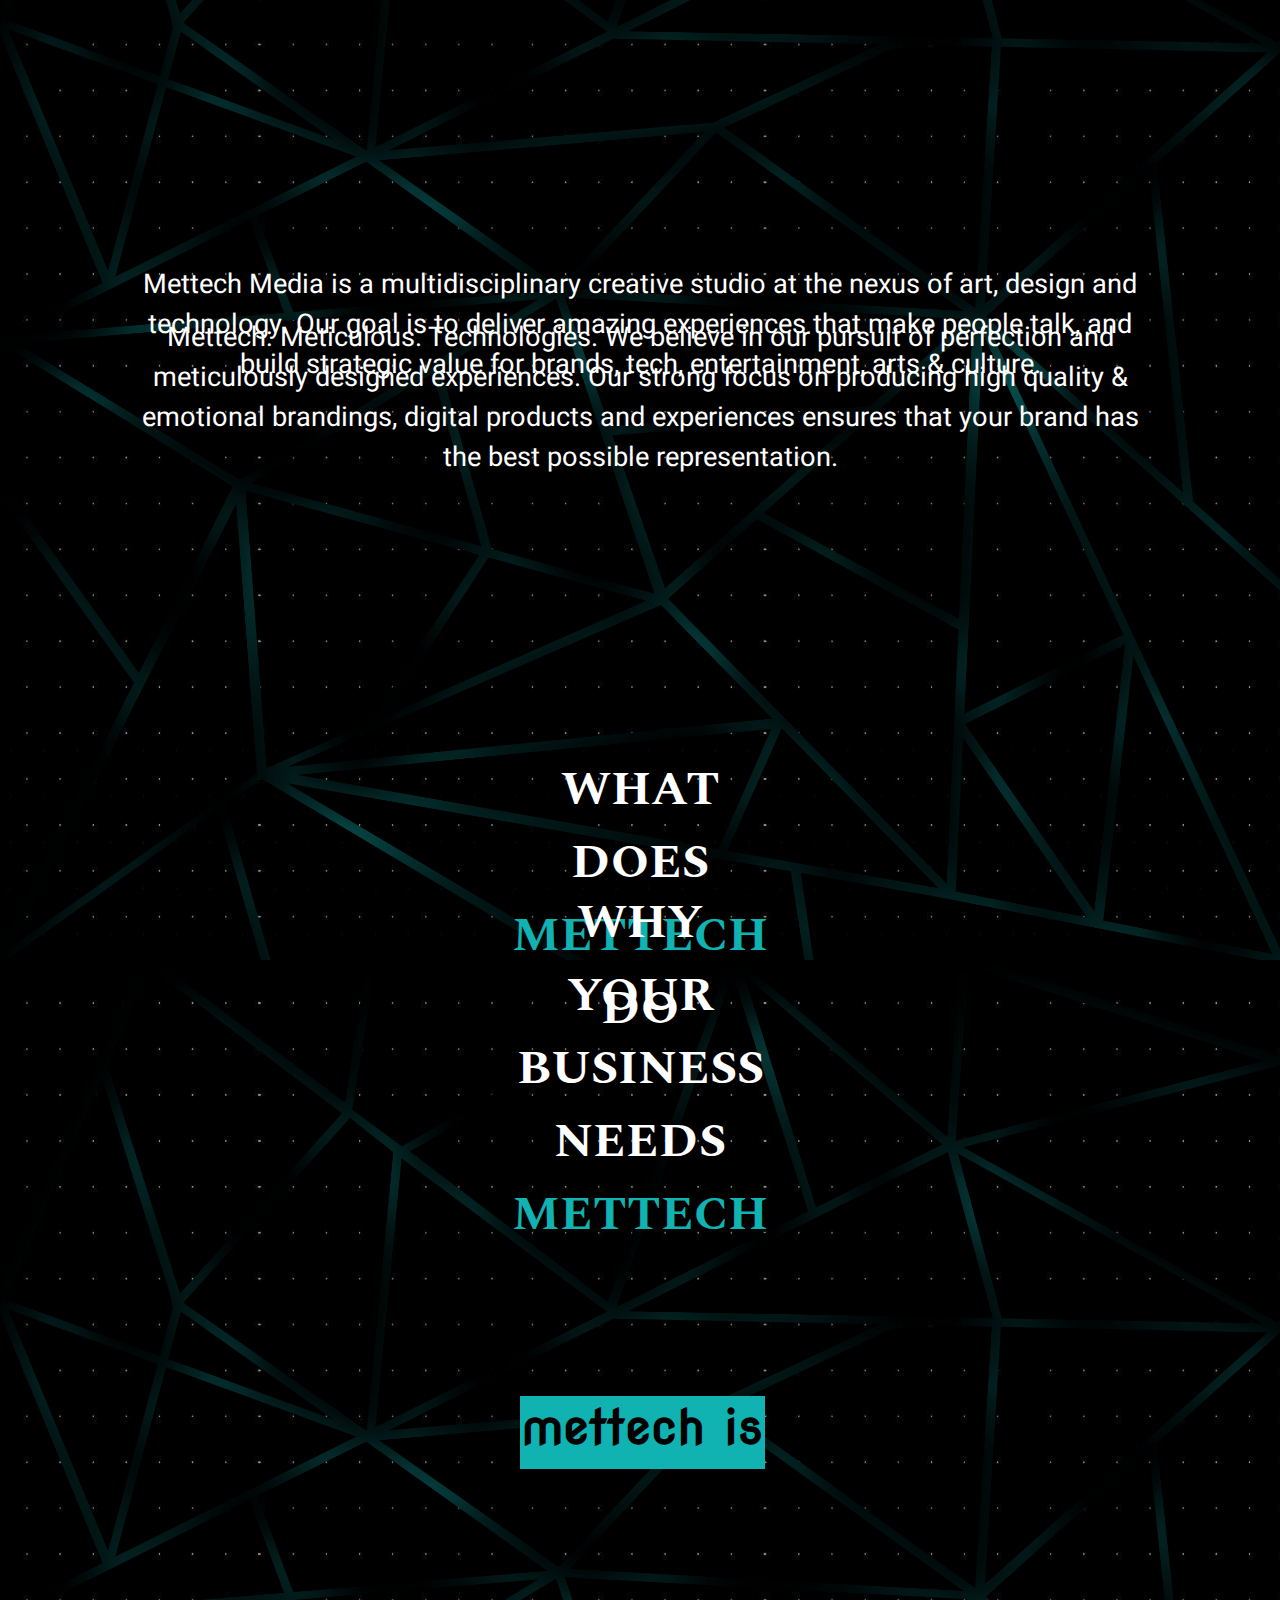
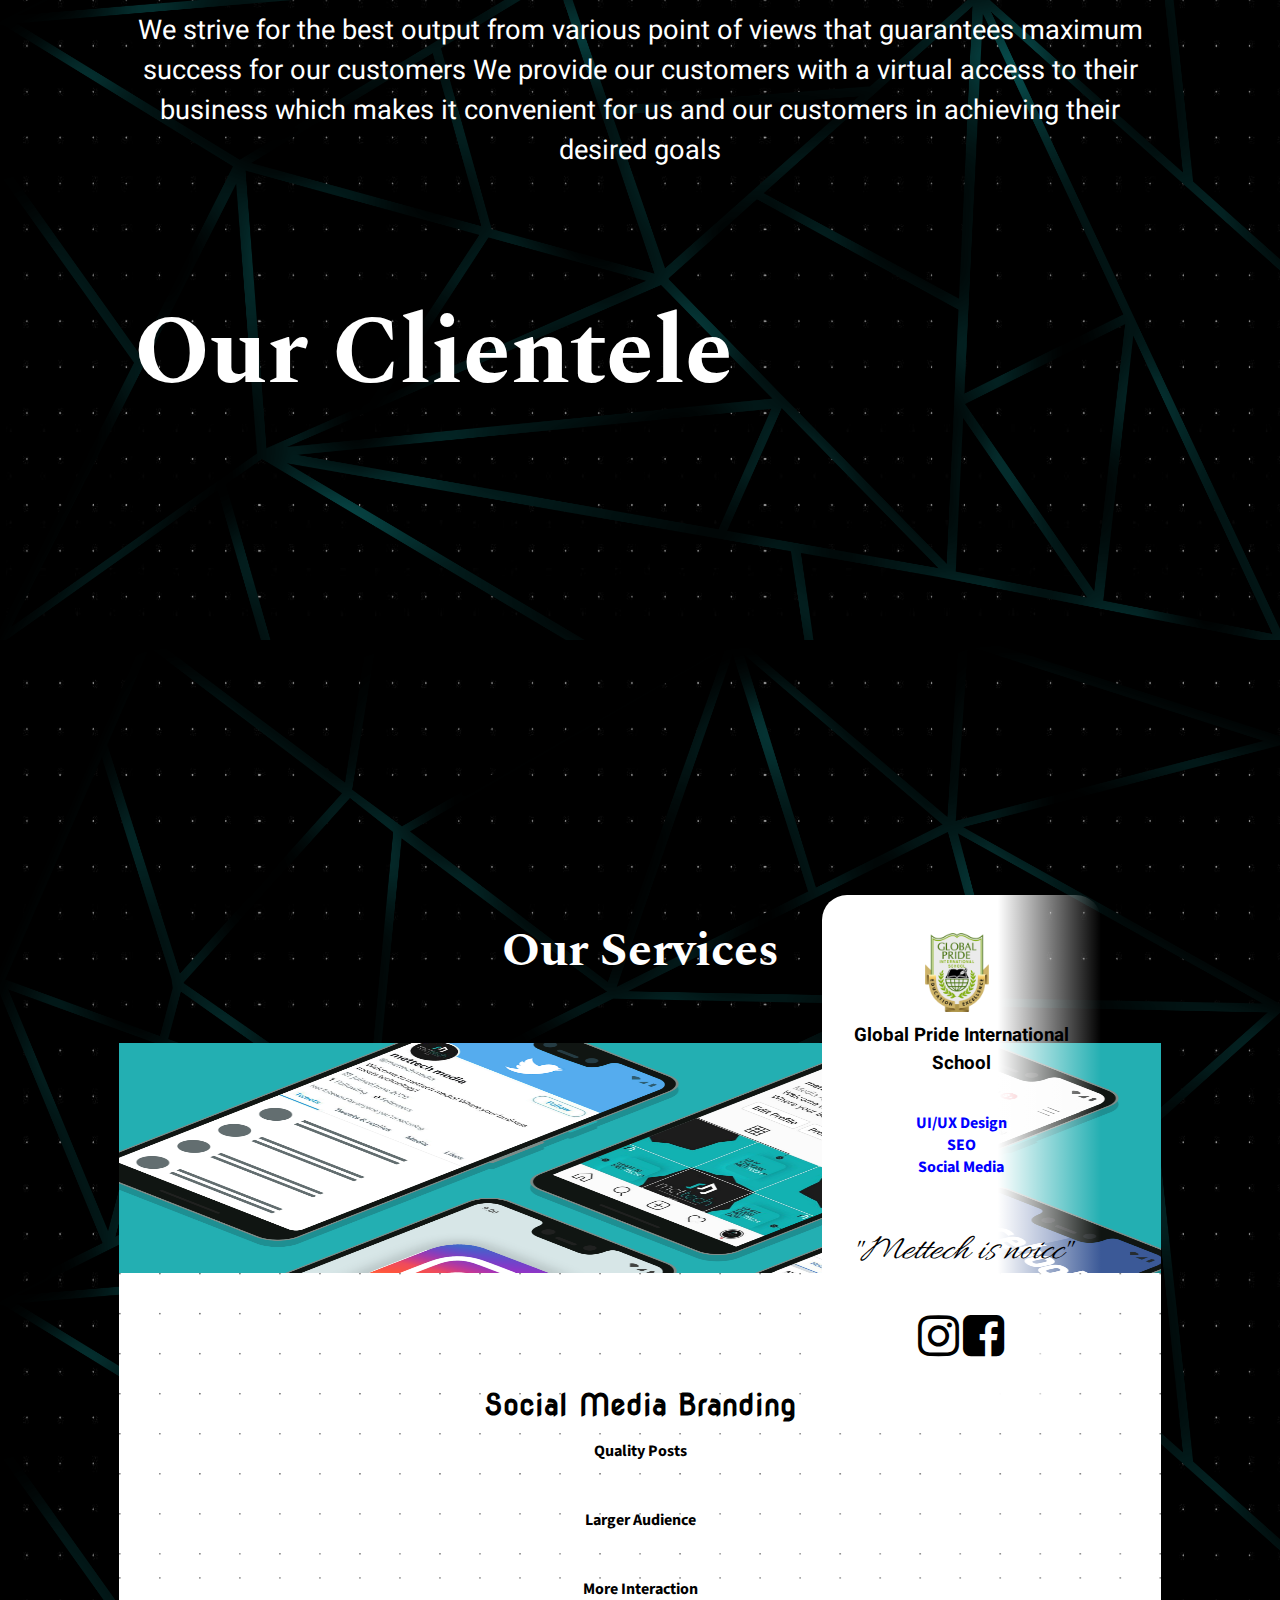
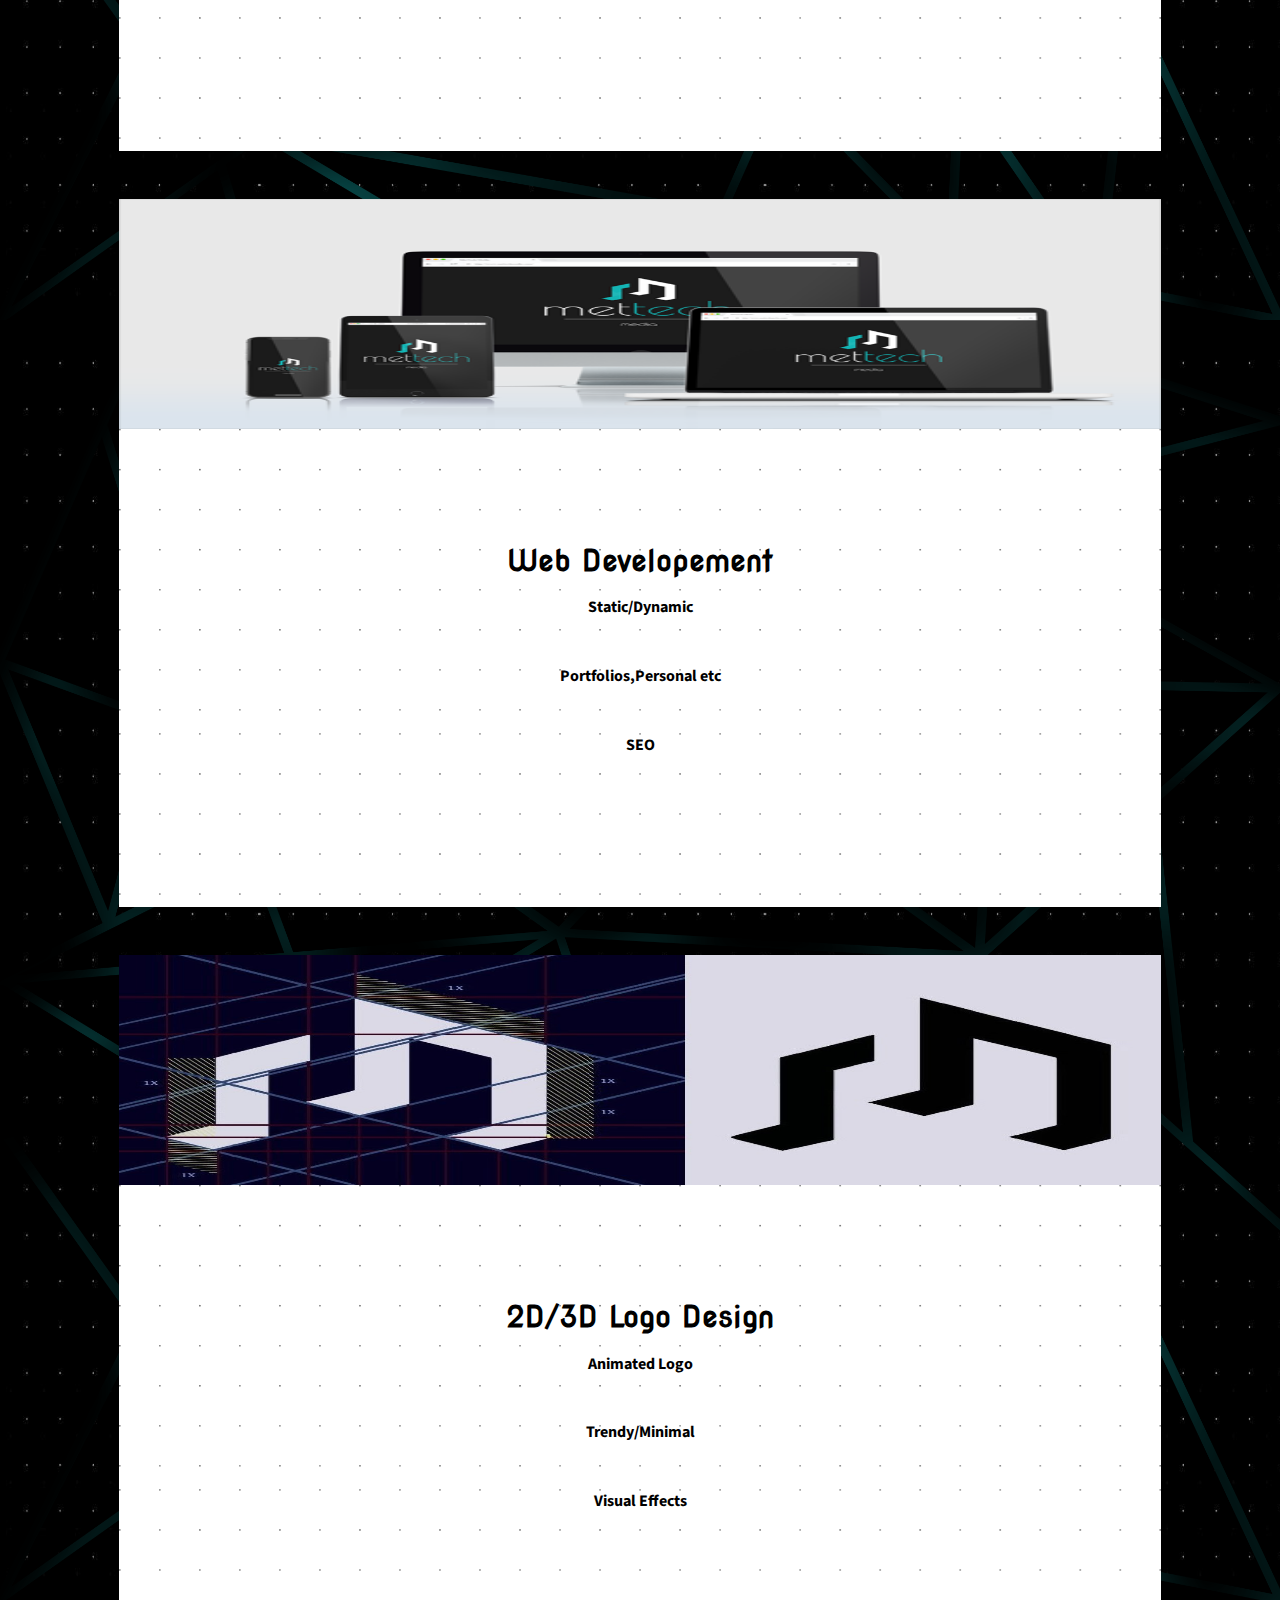
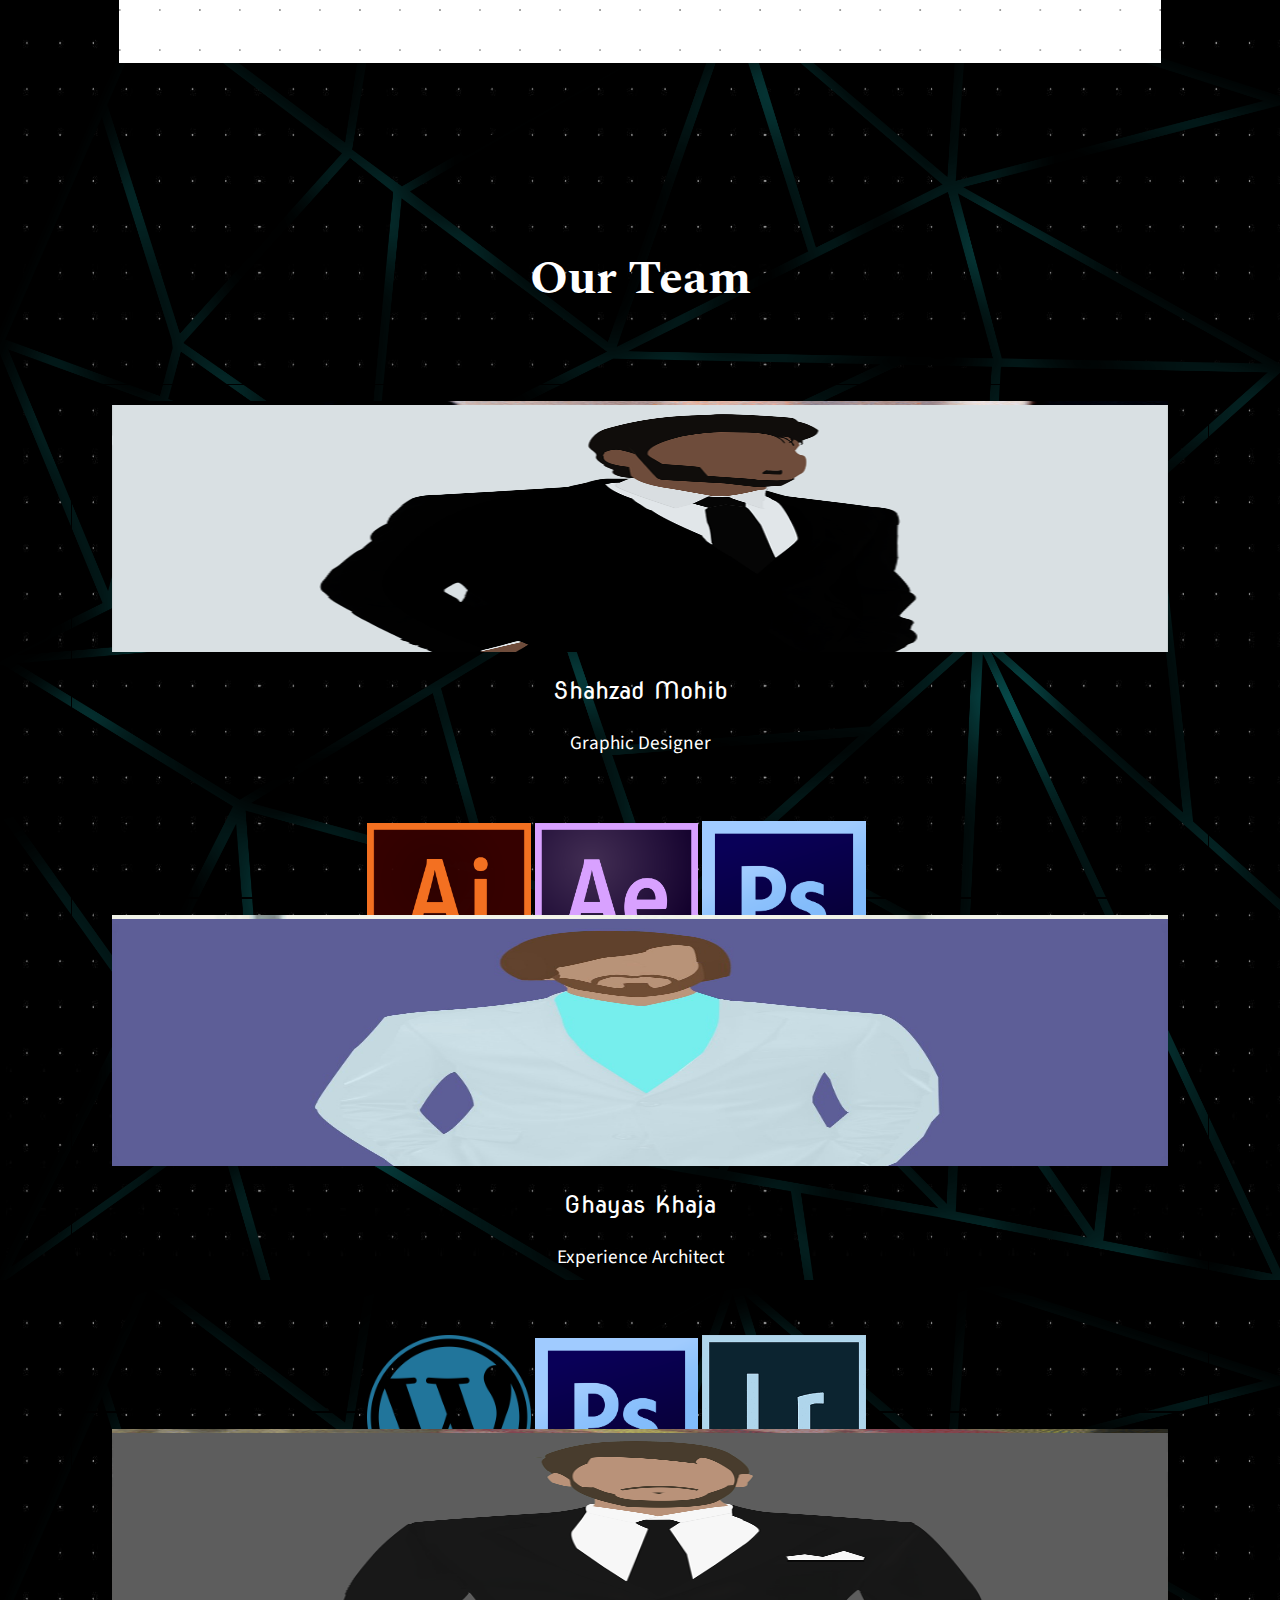
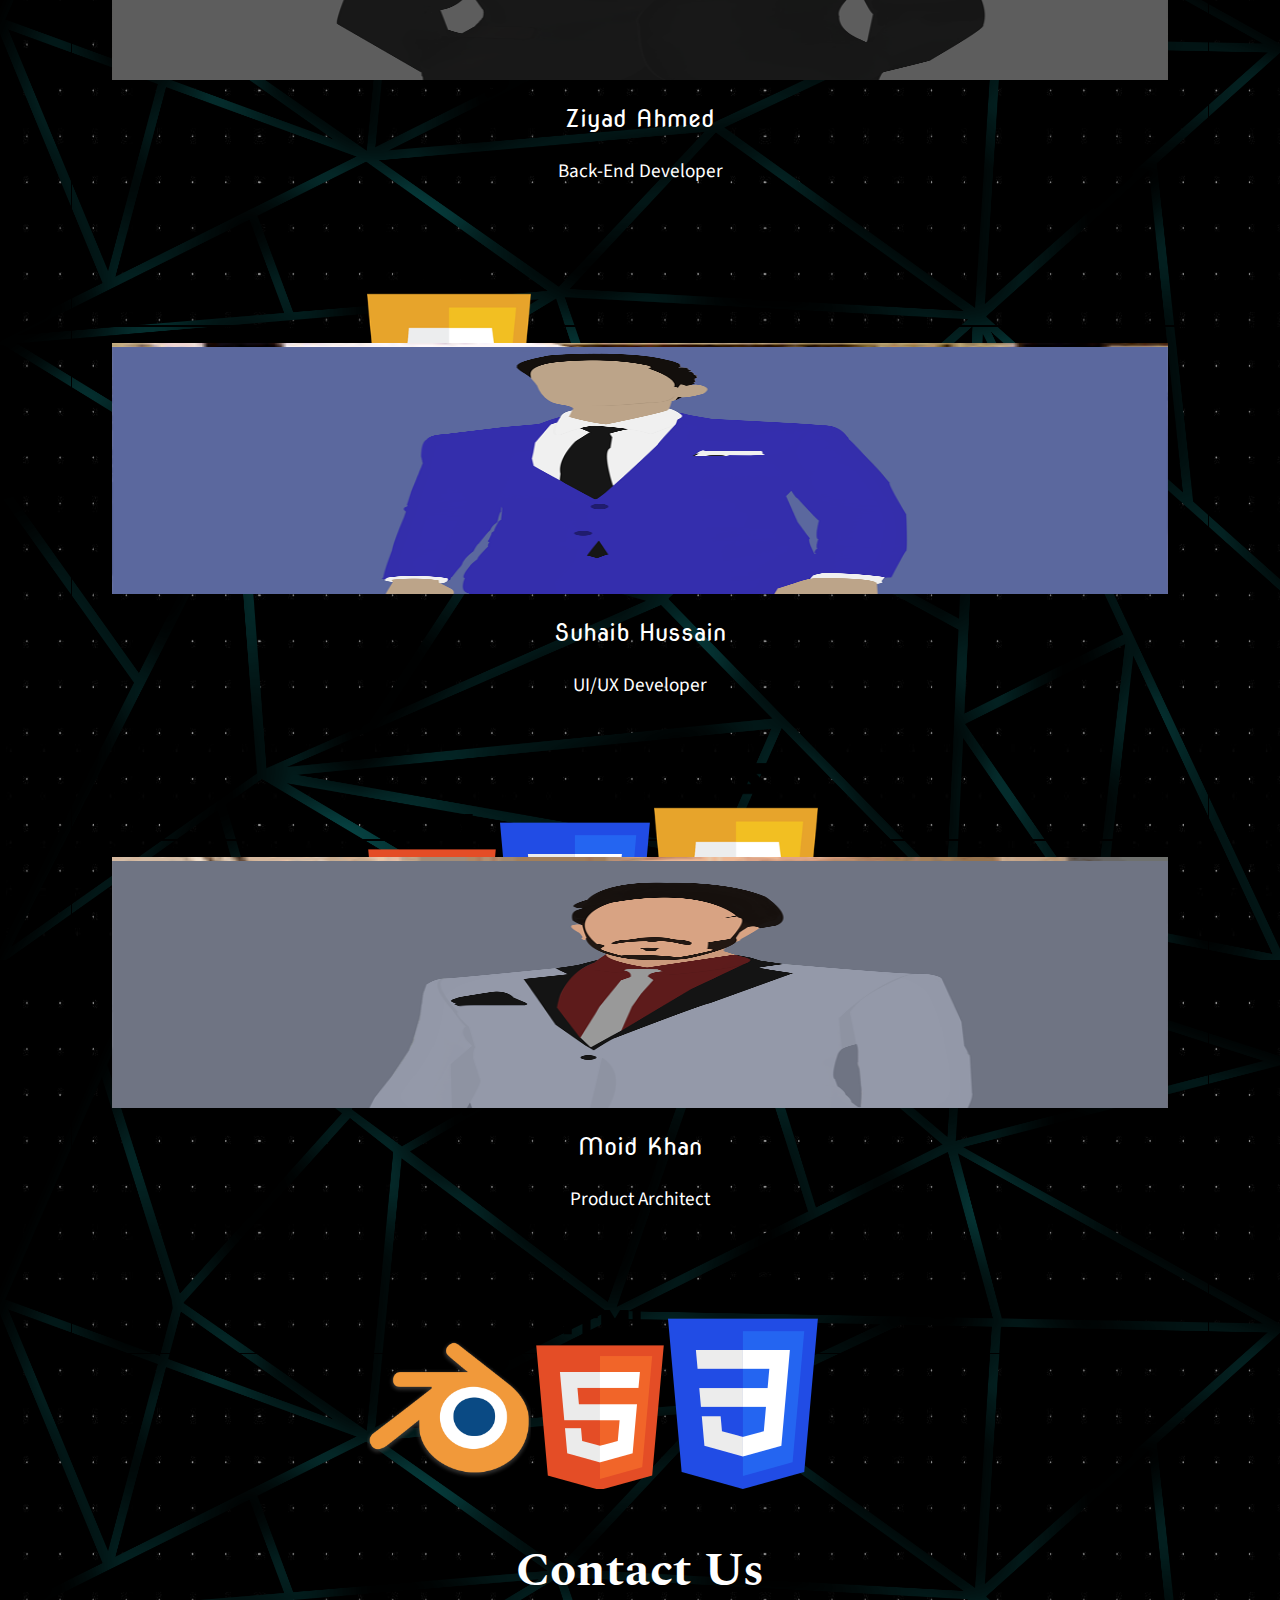
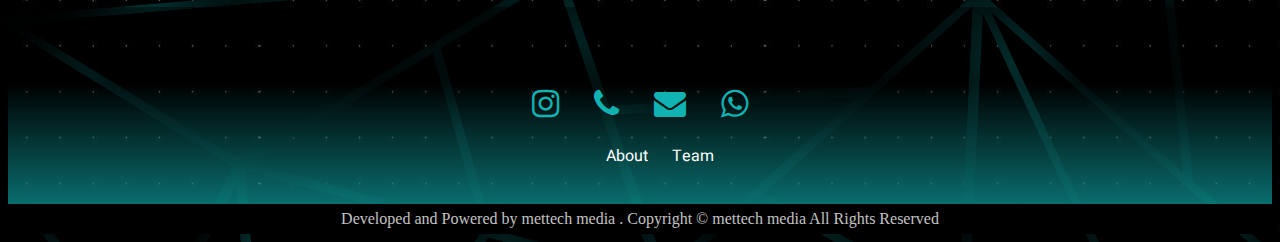
==== commit 65b67443: "Add files via upload" ====
--- a/index.html
+++ b/index.html
@@ -61,8 +61,8 @@
       <div>
         <div class="navigation">
           <ul>
-            <li><a class="hov uncheck" data-text="Home" href="#home">Home</a></li>
-            <li><a class="hov uncheck" data-text="About" href="#about">About</a></li>
+            <li><a href="index.html" class="hov uncheck" data-text="Home" >Home</a></li>
+            <li><a href="about.html" class="hov uncheck" data-text="About">About</a></li>
            
             <li><a href="ourteammobile.html" class="hov uncheck" data-text="Team">Our Team</a></li>
             <li><a href="clientele.html"class="hov uncheck" data-text="Clientele" >Our Clientele</a></li>
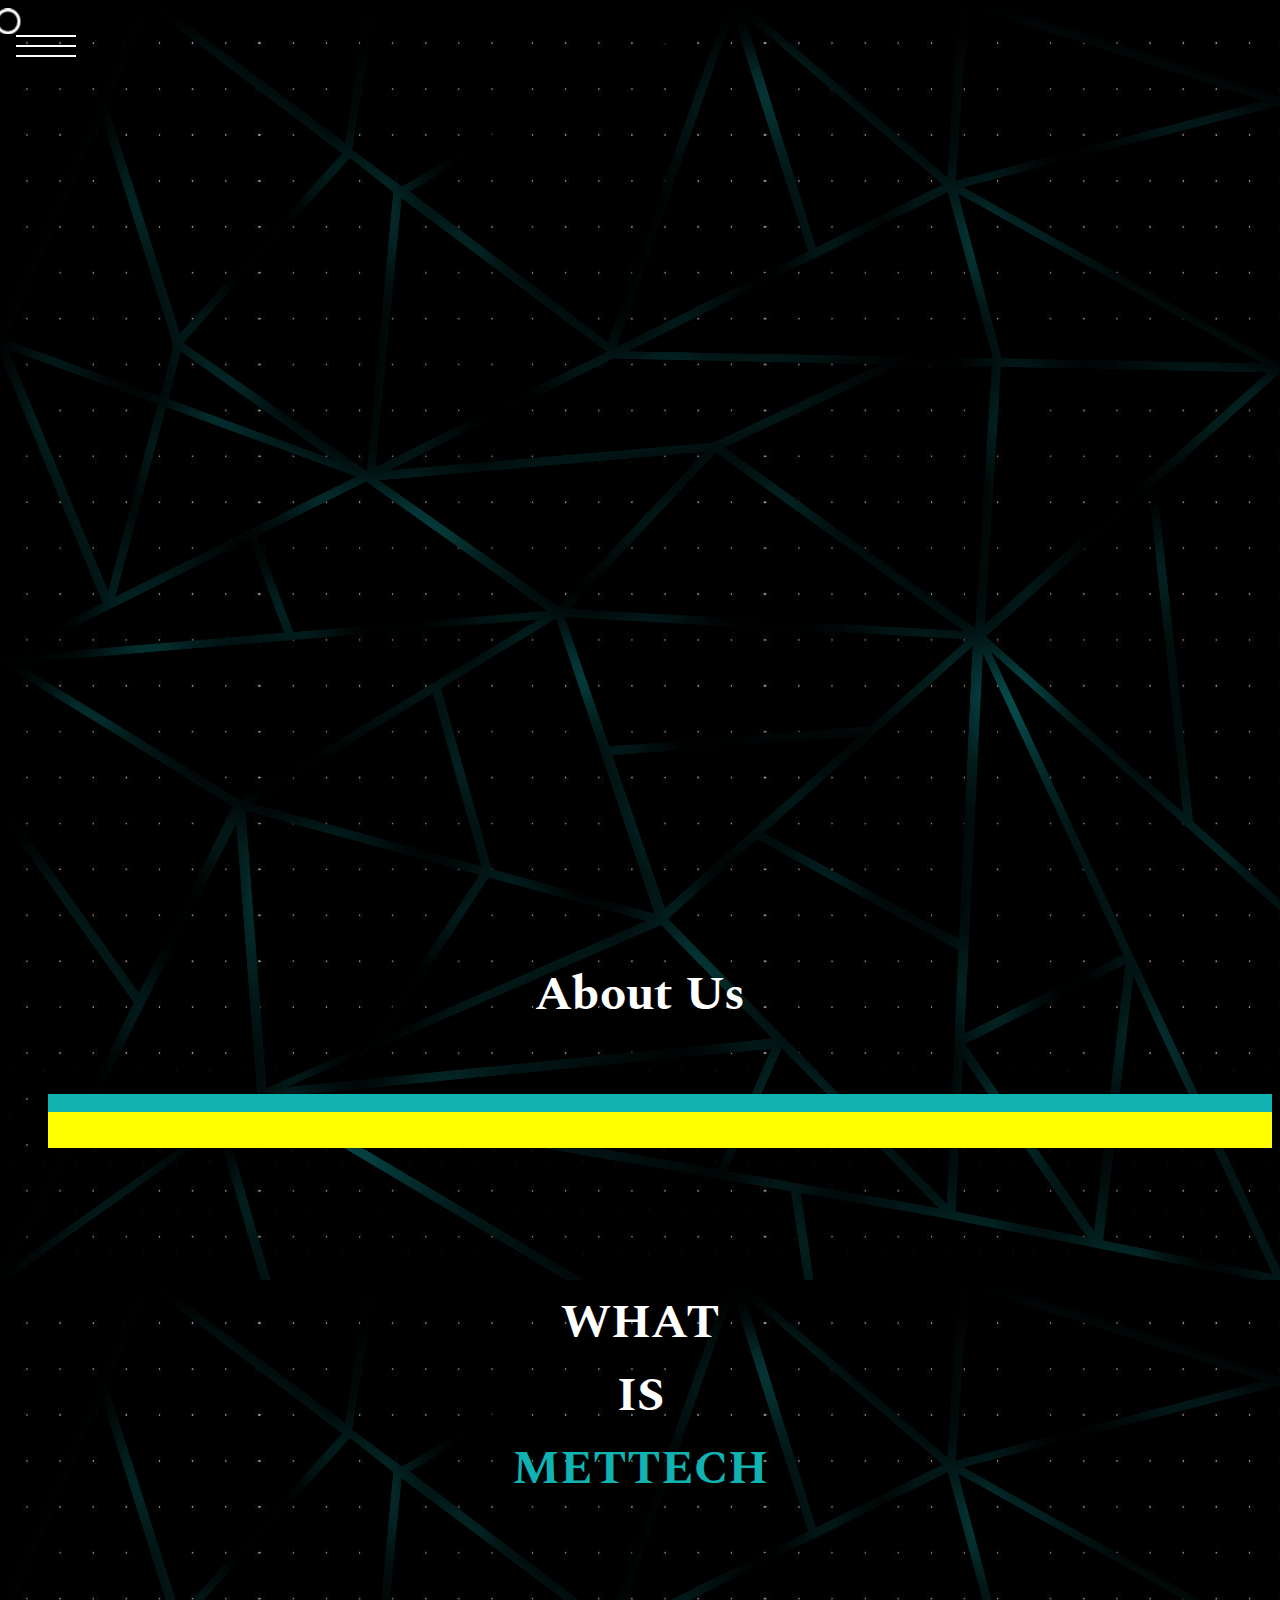
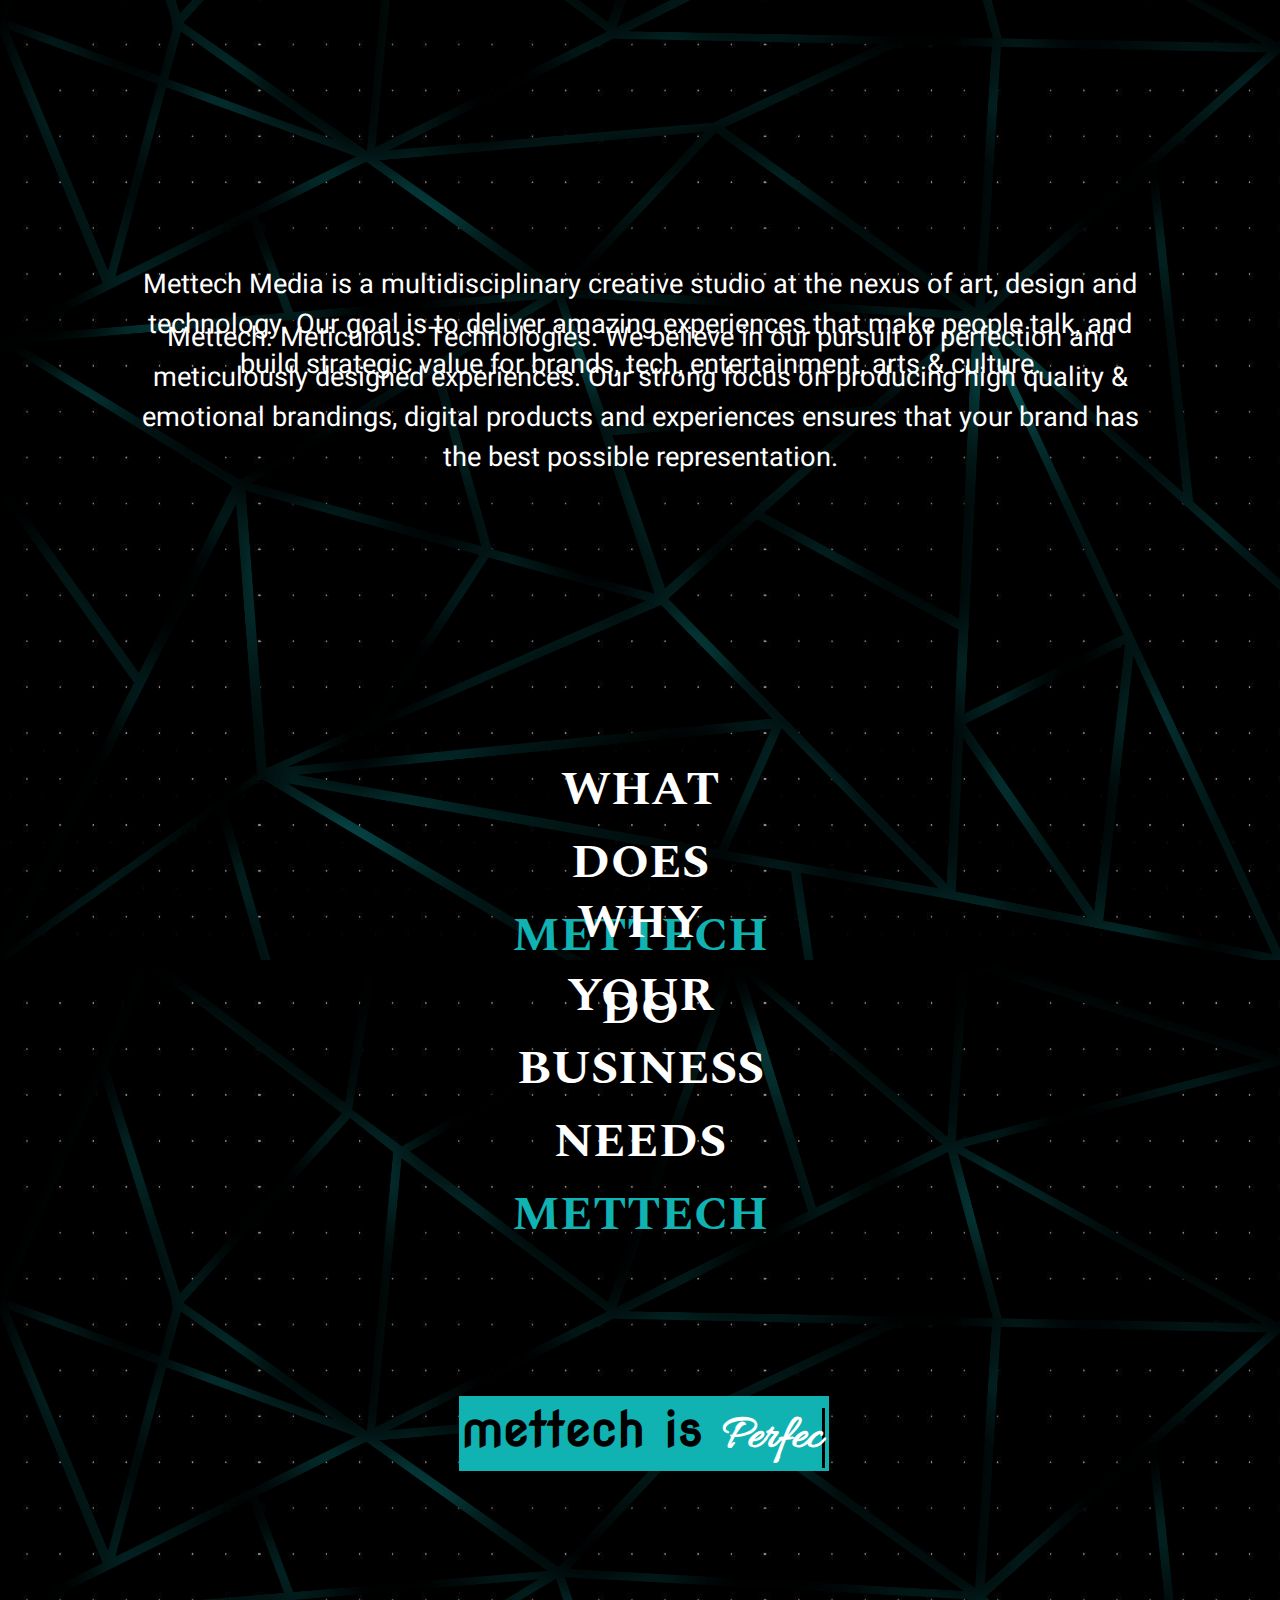
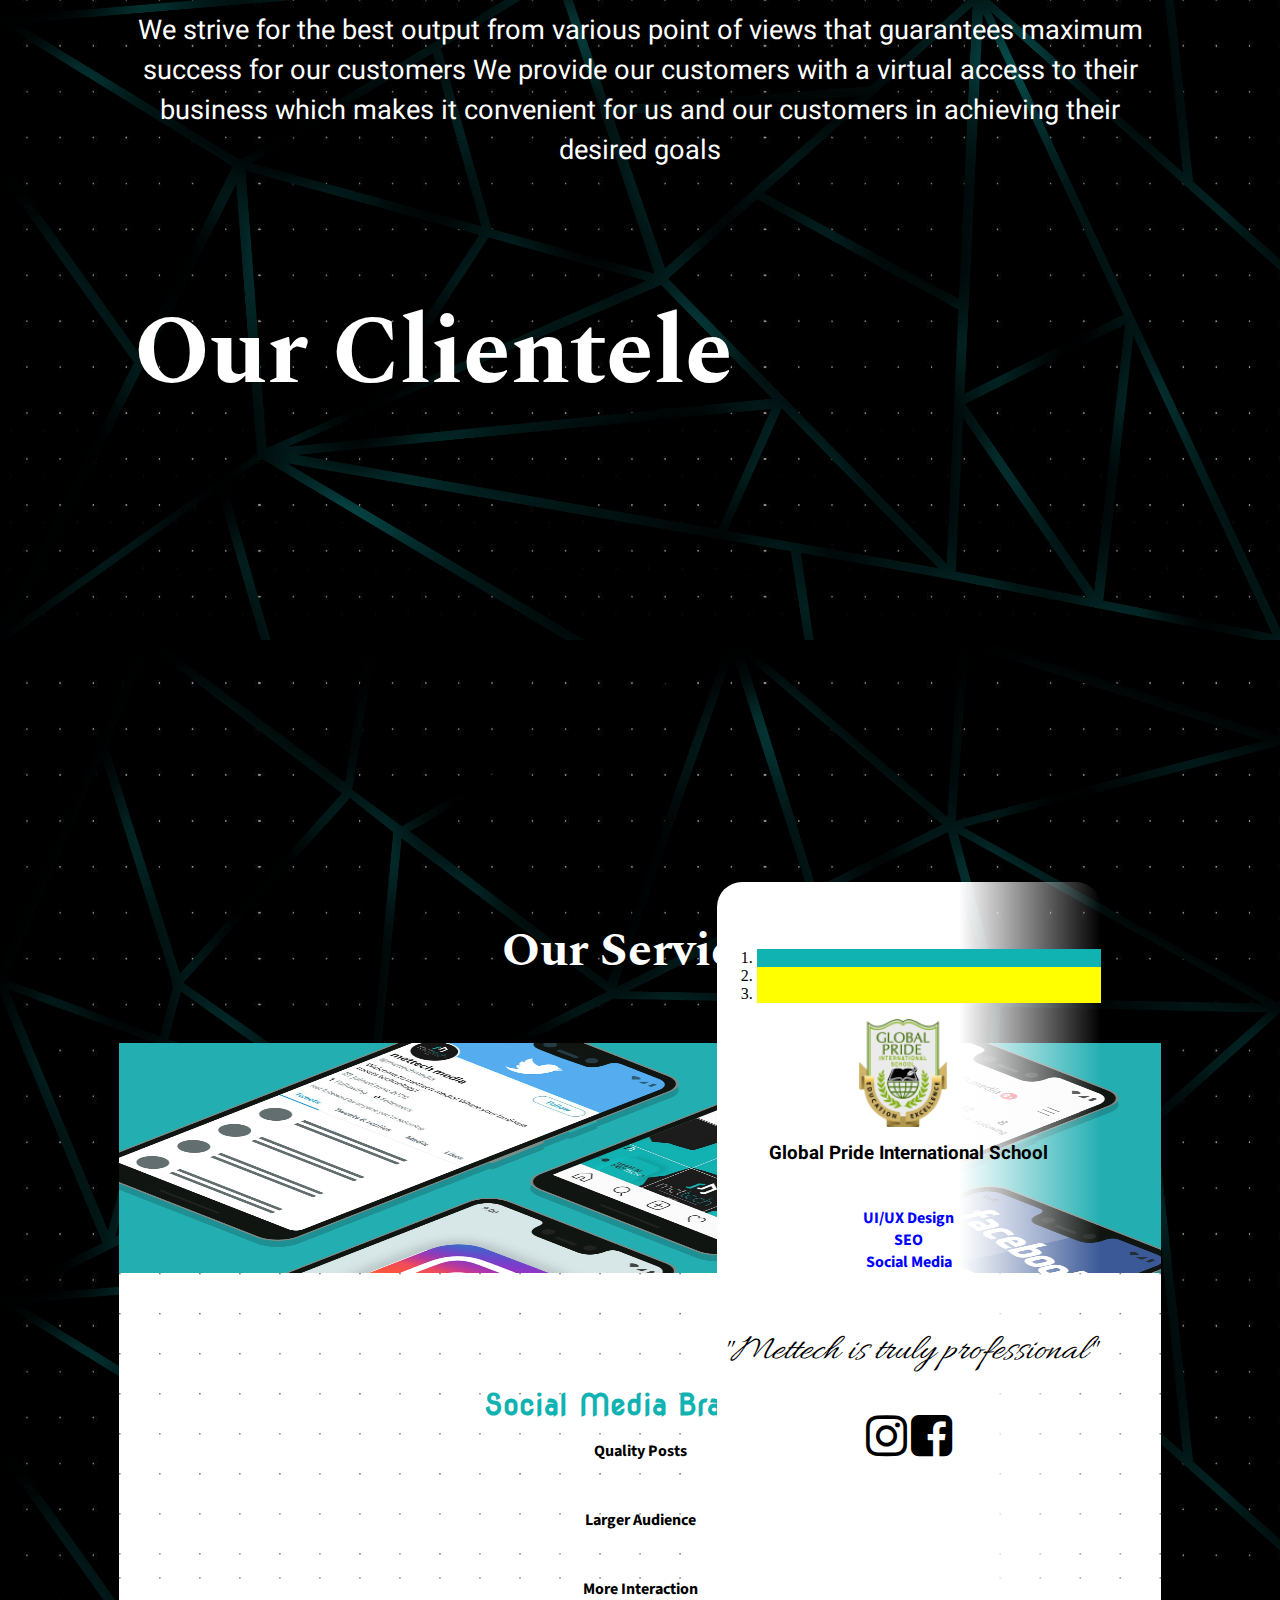
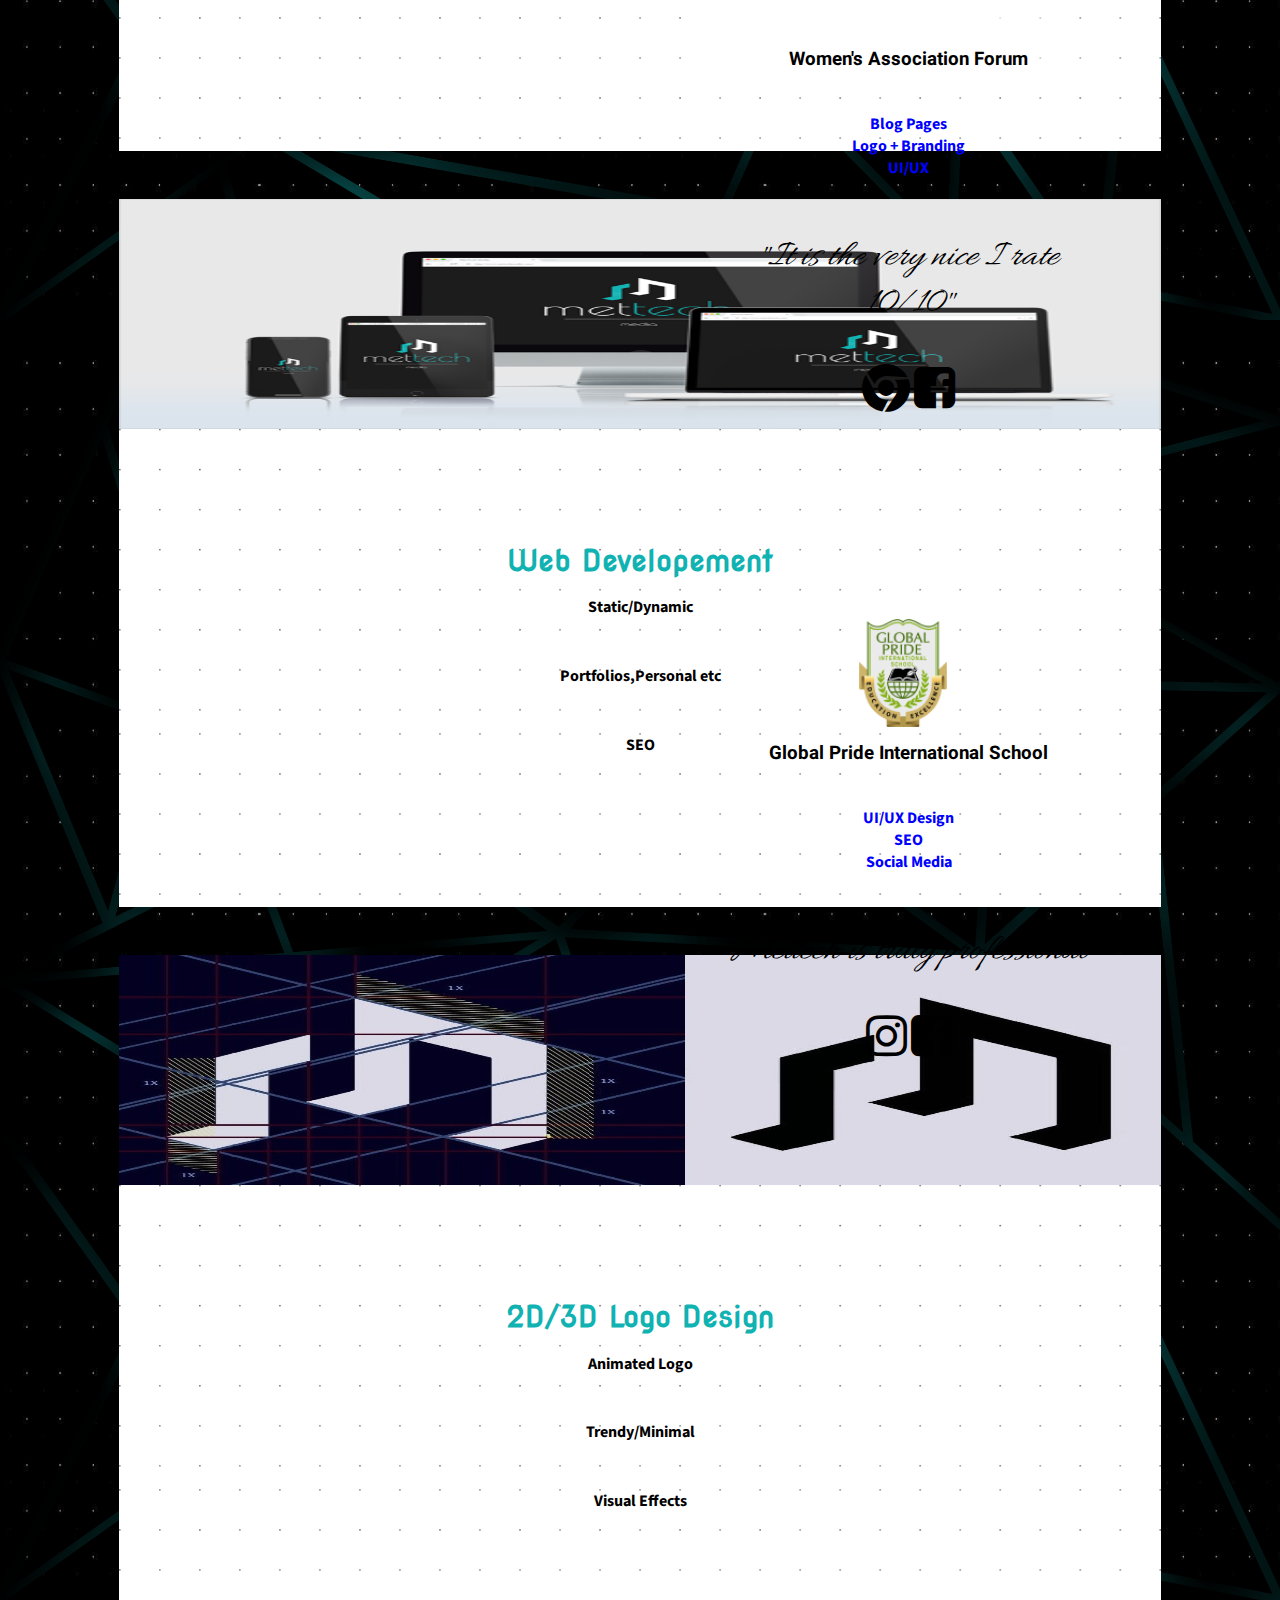
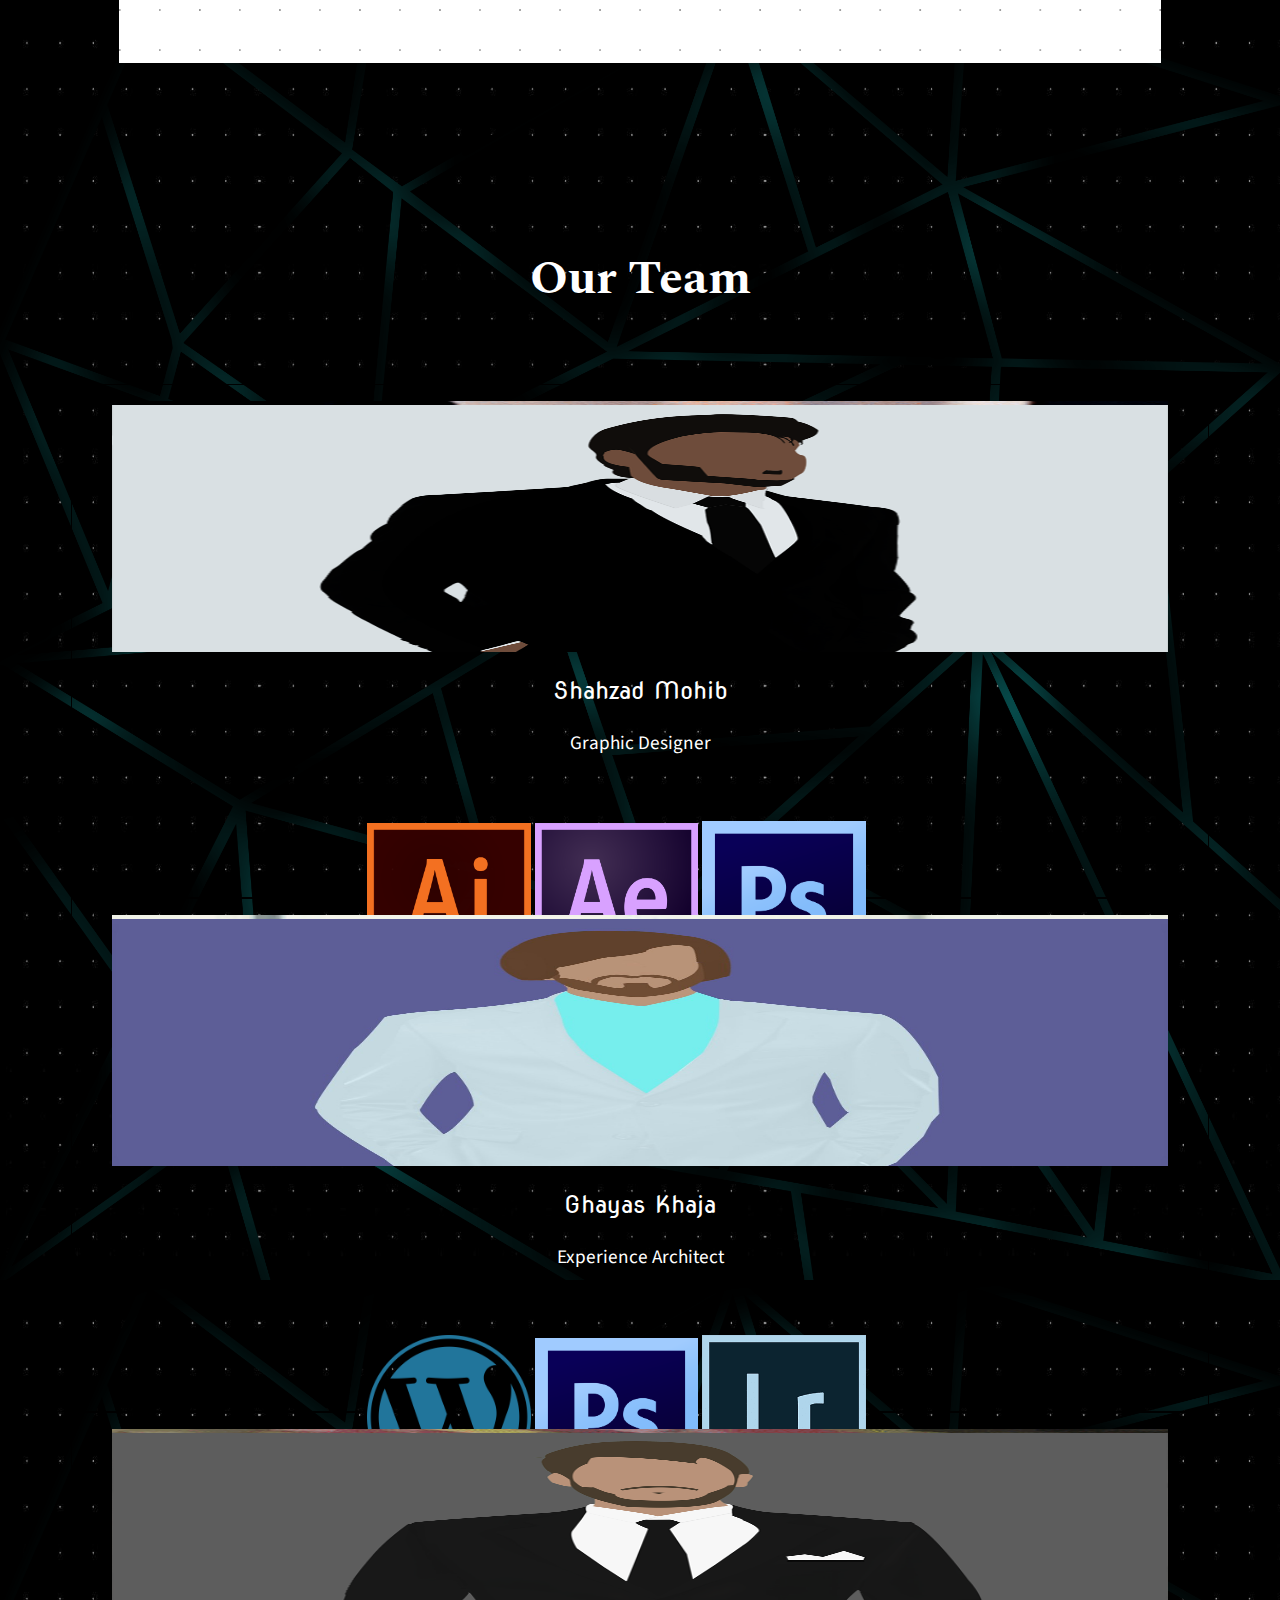
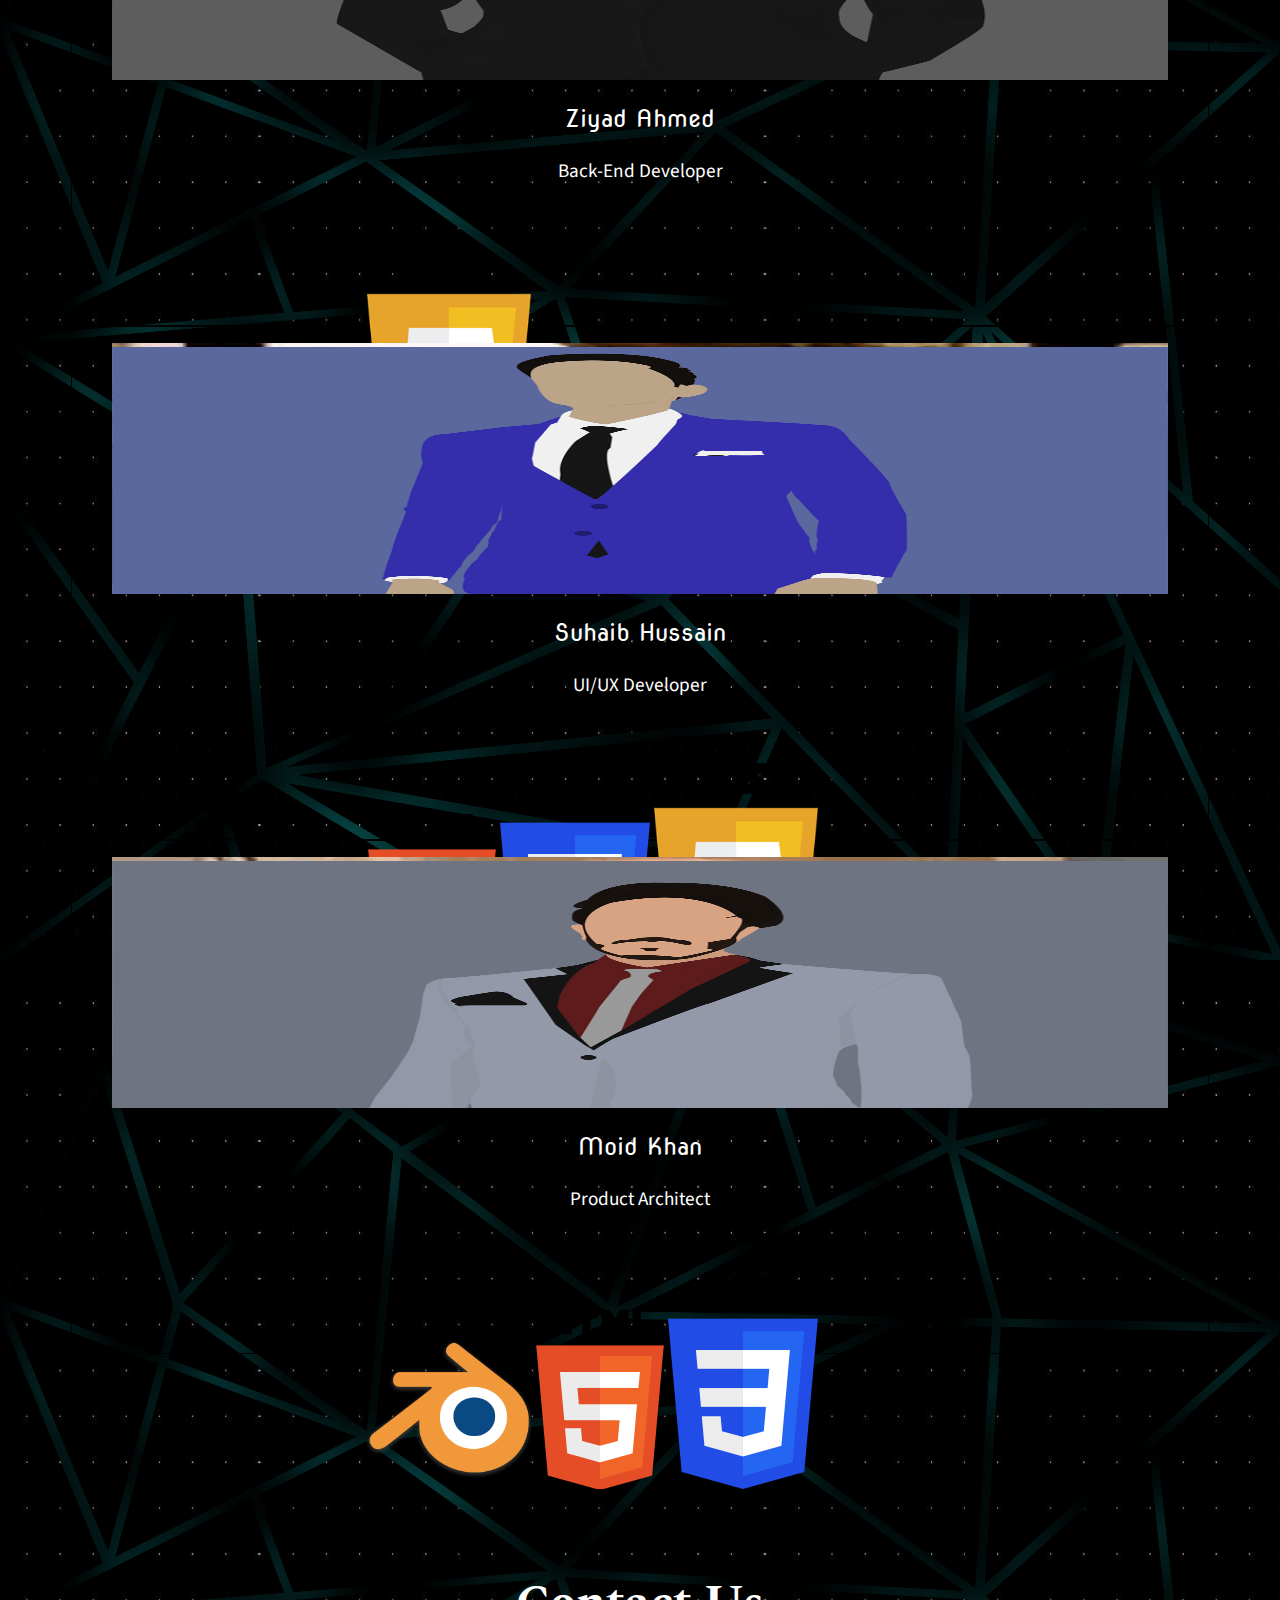
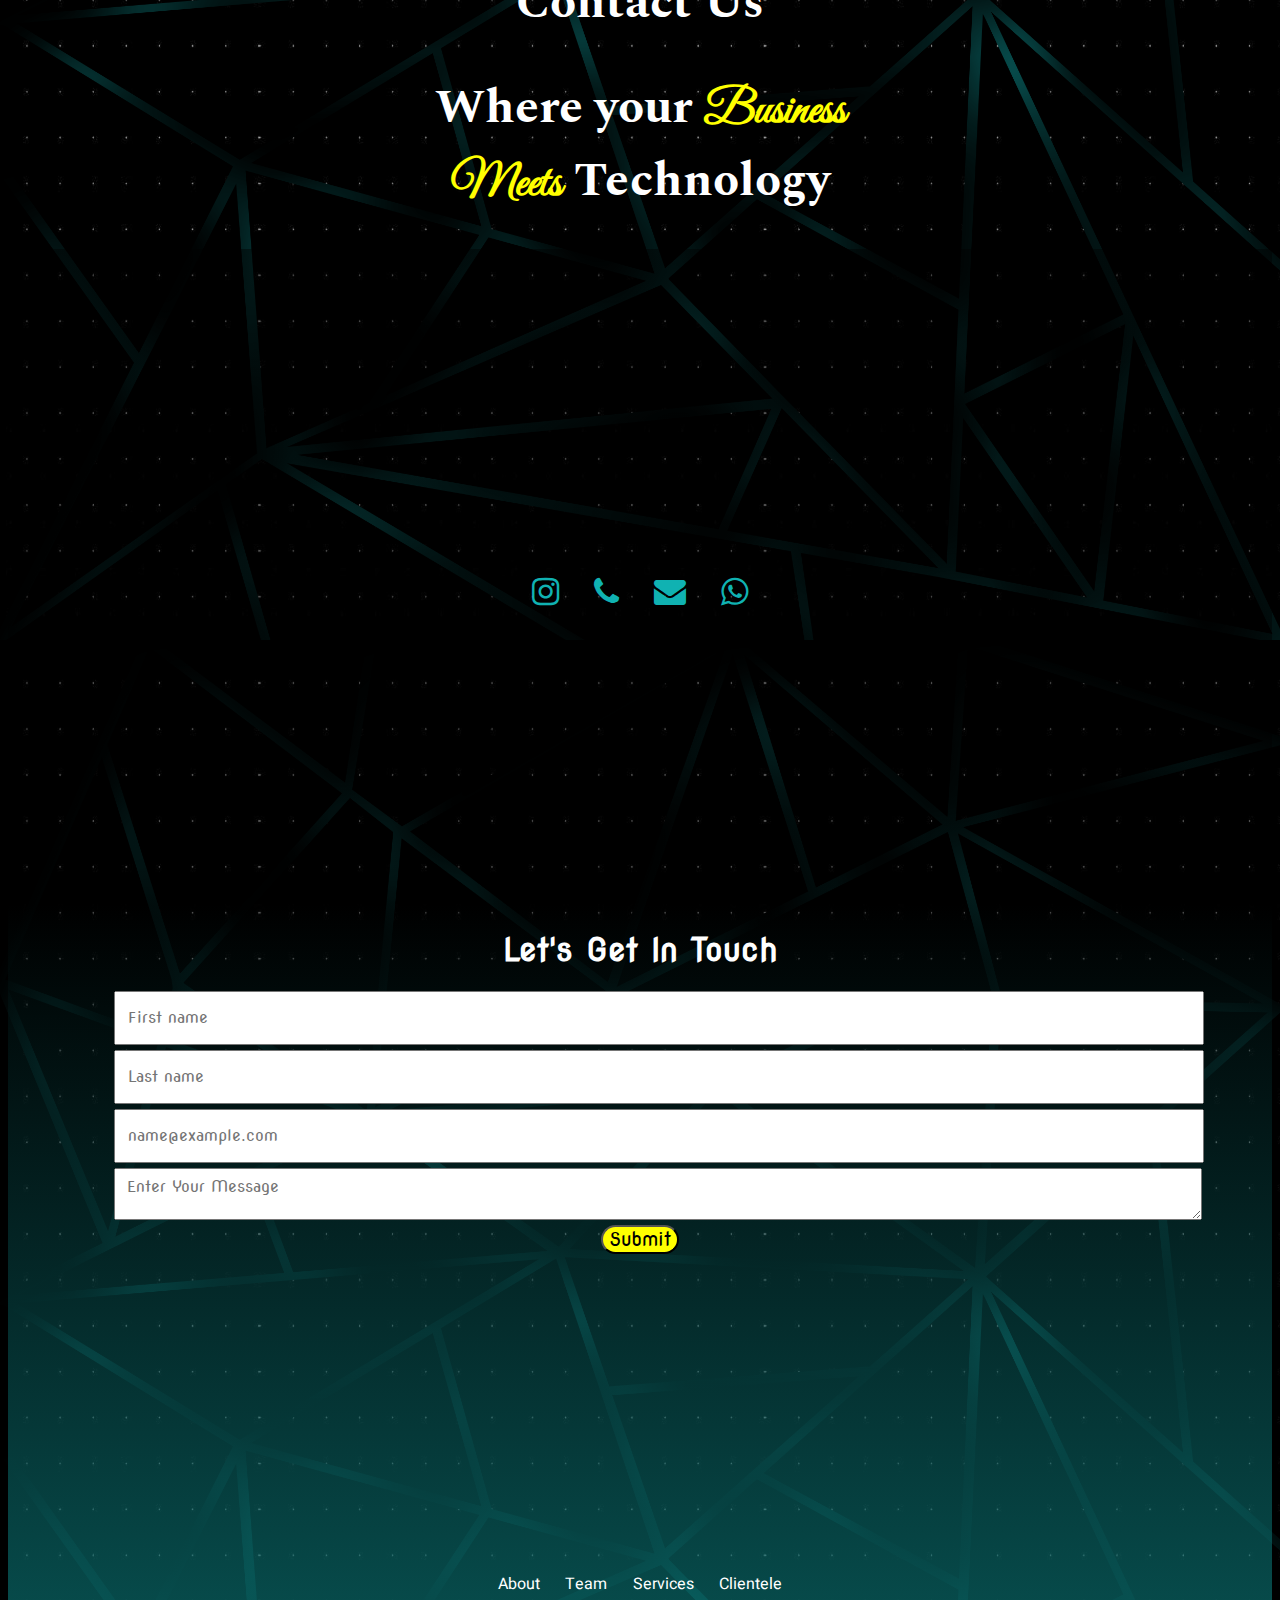
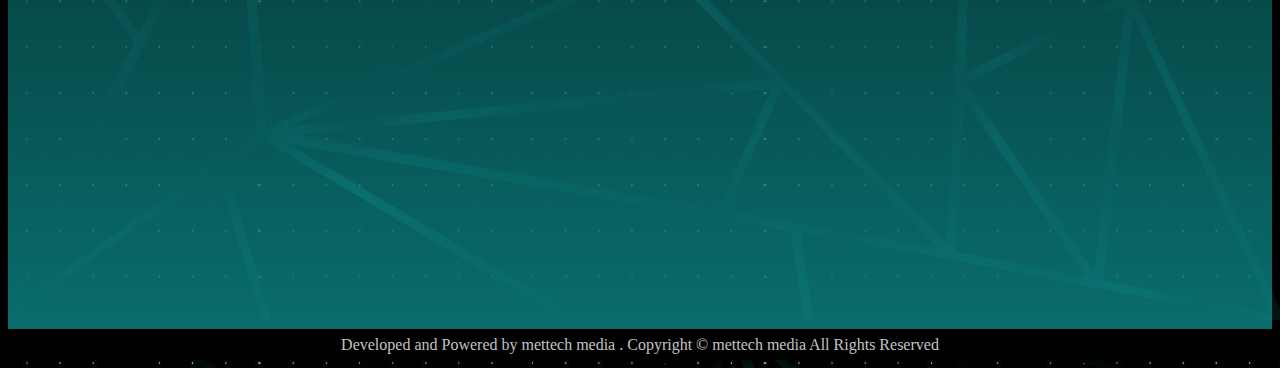
==== commit 2e777a4b: "Add files via upload" ====
--- a/index.html
+++ b/index.html
@@ -3,20 +3,33 @@
 
 <head>
   <meta charset="utf-8">
+  <meta http-equiv="X-UA-Compatible" content="ie=edge">
+
+  <link rel="apple-touch-icon" sizes="180x180" href="favicon/apple-touch-icon.png">
+  <link rel="icon" type="image/png" sizes="32x32" href="favicon/favicon-32x32.png">
+  <link rel="icon" type="image/png" sizes="16x16" href="favicon/favicon-16x16.png">
+  <link rel="manifest" href="favicon/site.webmanifest">
+
+
+
   <title>mettech</title>
+  <script src="https://code.jquery.com/jquery-3.2.1.min.js"></script>
+  <script src="https://cdn.jsdelivr.net/npm/popper.js@1.16.0/dist/umd/popper.min.js" integrity="sha384-Q6E9RHvbIyZFJoft+2mJbHaEWldlvI9IOYy5n3zV9zzTtmI3UksdQRVvoxMfooAo" crossorigin="anonymous"></script>
+  <script src="https://code.jquery.com/jquery-3.5.1.slim.min.js" integrity="sha384-DfXdz2htPH0lsSSs5nCTpuj/zy4C+OGpamoFVy38MVBnE+IbbVYUew+OrCXaRkfj" crossorigin="anonymous"></script>
+
+  <script src="https://stackpath.bootstrapcdn.com/bootstrap/4.5.0/js/bootstrap.min.js" integrity="sha384-OgVRvuATP1z7JjHLkuOU7Xw704+h835Lr+6QL9UvYjZE3Ipu6Tp75j7Bh/kR0JKI" crossorigin="anonymous"></script>
+
   <link href="https://fonts.googleapis.com/css2?family=Staatliches&display=swap" rel="stylesheet">
   <link rel="stylesheet" href="https://stackpath.bootstrapcdn.com/bootstrap/4.5.0/css/bootstrap.min.css" integrity="sha384-9aIt2nRpC12Uk9gS9baDl411NQApFmC26EwAOH8WgZl5MYYxFfc+NcPb1dKGj7Sk" crossorigin="anonymous">
-  <link rel="stylesheet" href="master.css">
+
   <link href="https://fonts.googleapis.com/css2?family=Open+Sans:wght@600&display=swap" rel="stylesheet">
   <link href="https://fonts.googleapis.com/css2?family=Allura&family=Heebo:wght@300&family=Monoton&family=Nova+Round&family=Source+Sans+Pro&family=Spectral:wght@400;500&display=swap" rel="stylesheet">
   <link href="https://fonts.googleapis.com/css?family=Raleway:200,100,400" rel="stylesheet" type="text/css" />
+  <link href="https://fonts.googleapis.com/css2?family=Great+Vibes&display=swap" rel="stylesheet">
   <link rel="stylesheet" href="https://cdnjs.cloudflare.com/ajax/libs/animate.css/4.0.0/animate.min.css">
   <link rel="stylesheet" href="https://stackpath.bootstrapcdn.com/font-awesome/4.7.0/css/font-awesome.min.css">
-  <script src="https://code.jquery.com/jquery-3.5.1.slim.min.js" integrity="sha384-DfXdz2htPH0lsSSs5nCTpuj/zy4C+OGpamoFVy38MVBnE+IbbVYUew+OrCXaRkfj" crossorigin="anonymous"></script>
+  <link rel="stylesheet" href="master.css">
   <script src="kuchbhi.js" charset="utf-8"></script>
-  <script src="https://code.jquery.com/jquery-3.2.1.min.js"></script>
-  <script src="https://cdn.jsdelivr.net/npm/popper.js@1.16.0/dist/umd/popper.min.js" integrity="sha384-Q6E9RHvbIyZFJoft+2mJbHaEWldlvI9IOYy5n3zV9zzTtmI3UksdQRVvoxMfooAo" crossorigin="anonymous"></script>
-  <script src="https://stackpath.bootstrapcdn.com/bootstrap/4.5.0/js/bootstrap.min.js" integrity="sha384-OgVRvuATP1z7JjHLkuOU7Xw704+h835Lr+6QL9UvYjZE3Ipu6Tp75j7Bh/kR0JKI" crossorigin="anonymous"></script>
 
 </head>
 
@@ -27,7 +40,30 @@
   <div id="indicator"></div>
   </div>
 
-  <div class="intro">
+
+  <nav class="mob">
+    <div class="menu-icon">
+      <i class="fa fa-bars fa-2x"></i>
+    </div>
+    <div class="logo">
+        <img src="onlylog.png">
+    </div>
+    <div class="menu">
+      <ul>
+        <li><a href="index.html">Home</a></li>
+        <li><a href="about.html">About</a></li>
+        <li><a href="#contact">Contact</a></li>
+        <li><a href="ourteammobile.html">Team</a></li>
+        <li><a href="clientele.html">Clientele</a></li>
+      </ul>
+    </div>
+  </nav>
+
+  <div class="logobrand">
+    <img src="logo.png" alt="">
+  </div>
+
+  <div id="intro" class="intro">
     <h1></h1>
     <video src="met.mp4" poster="posterimage.jpg" style="width: 100%;object-fit: cover;height: 100vh;"></video>
   </div>
@@ -42,7 +78,7 @@
       <div>
         <div class="navigation">
           <ul>
-            <li><a class="hov uncheck" data-text="Home" href="#home">Home</a></li>
+            <li><a class="hov uncheck" data-text="Home" href="#intro">Home</a></li>
             <li><a class="hov uncheck" data-text="About" href="#about">About</a></li>
             <li><a class="hov uncheck" data-text="Services" href="#services">Our Services</a></li>
             <li><a class="hov uncheck" data-text="Team" href="#team">Our Team</a></li>
@@ -53,31 +89,9 @@
       </div>
     </div>
   </div>
-   <div class="menu-wrap mob" style="z-index:5;">
-    	<input type="checkbox" class="toggler" id="myCheck">
-    	<div class="hamburger">
-      	</div>
-  <div class="menu">
-      <div>
-        <div class="navigation">
-          <ul>
-            <li><a href="index.html" class="hov uncheck" data-text="Home" >Home</a></li>
-            <li><a href="about.html" class="hov uncheck" data-text="About">About</a></li>
-           
-            <li><a href="ourteammobile.html" class="hov uncheck" data-text="Team">Our Team</a></li>
-            <li><a href="clientele.html"class="hov uncheck" data-text="Clientele" >Our Clientele</a></li>
-            
-          </ul>
-        </div>
-      </div>
-    </div>
-  </div>
-  
-  
-  <div class="logo">
-    <img src="logo.png" alt="">
-
-  </div>
+
+
+
   <div class="welcome">
     <h1><span class="rev-block">Welcome </span></h1>
     <h1><span class="rev-block">to</span></h1>
@@ -97,11 +111,11 @@
           <div class="d-block w-100 ">
             <div class="row">
               <div class="col-lg-4 left">
-                <h1>WHAT <br> IS <br> <span class="cyan">METTECH</span> </h1>
+                <h1 class="align-middle">WHAT <br> IS <br> <span class="cyan">METTECH</span> </h1>
               </div>
               <div class="col-lg-8">
-                <p>Mettech Media is a multidisciplinary creative studio at the nexus of art, design and technology.
-            Our goal is to deliver amazing experiences that make people talk, and build strategic value for brands, tech, entertainment, arts & culture.</p>
+                <p class="align-middle">Mettech Media is a multidisciplinary creative studio at the nexus of art, design and technology.
+                  Our goal is to deliver amazing experiences that make people talk, and build strategic value for brands, tech, entertainment, arts & culture.</p>
               </div>
             </div>
           </div>
@@ -110,11 +124,11 @@
           <div class="d-block w-100 ">
             <div class="row">
               <div class="col-lg-8">
-                <p>Mettech: Meticulous. Technologies. We believe in our pursuit of perfection and meticulously designed experiences.
-            Our strong focus on producing high quality & emotional brandings, digital products and experiences ensures that your brand has the best possible representation.</p>
+                <p class="align-middle">Mettech: Meticulous. Technologies. We believe in our pursuit of perfection and meticulously designed experiences.
+                  Our strong focus on producing high quality & emotional brandings, digital products and experiences ensures that your brand has the best possible representation.</p>
               </div>
               <div class="col-lg-4 right">
-                <h1>WHAT <br> DOES <br> <span class="cyan">METTECH </span> <br> DO  </h1>
+                <h1 class="align-middle">WHAT <br> DOES <br> <span class="cyan">METTECH </span> <br> DO </h1>
               </div>
 
             </div>
@@ -124,11 +138,11 @@
           <div class="d-block w-100 ">
             <div class="row">
               <div class="col-lg-4 left">
-                <h1>WHY <br> YOUR <br> BUSINESS <br>NEEDS <br> <span class="cyan">METTECH</span></h1>
+                <h1 class="align-middle">WHY <br> YOUR <br> BUSINESS <br>NEEDS <br> <span class="cyan">METTECH</span></h1>
               </div>
               <div class="col-lg-8">
-                <p>We strive for the best output from various point of views that guarantees maximum success for our customers
-            We provide our customers with a virtual access to their business which makes it convenient for us and our customers in achieving their desired goals</p>
+                <p class="align-middle">We strive for the best output from various point of views that guarantees maximum success for our customers
+                  We provide our customers with a virtual access to their business which makes it convenient for us and our customers in achieving their desired goals</p>
               </div>
             </div>
           </div>
@@ -144,82 +158,87 @@
       </a>
     </div>
   </section>
-  
-  <!-- <section id="about" class="main">
-    <h1 class="our"><span class="about-us"><span>About Us</span></span></h1>
-
-    <div class="row">
-      <div class="col-lg-4">
-        <div class="card">
-          <div class="banner-one"  alt="Card image cap"></div>
-          <div class="card-body">
-            <p class="card-text">Mettech Media is a multidisciplinary creative studio at the nexus of art, design and technology
-              Our goal is to deliver amazing experiences that make people talk, and build strategic value for brands, tech, entertainment, arts & culture.</p>
-          </div>
-        </div>
-      </div>
-      <div class="col-lg-4">
-        <div class="card">
-          <div class="banner-two"  alt="Card image cap"></div>
-          <div class="card-body">
-            <p class="card-text">Mettech: Meticulous. Technological. We believe in our pursuit of perfection and meticulously designed experiences.
-              Our strong focus on producing high quality & emotional brandings, digital products and experiences ensures that your brand has the best possible representation.</p>
-          </div>
-        </div>
-      </div>
-      <div class="col-lg-4">
-        <div class="card">
-          <div class="banner-three"  alt="Card image cap"></div>
-          <div class="card-body">
-            <p class="card-text">We strive for the best output from various point of views that guarantees maximum success for our customers
-              We provide our customers with a virtual access to their business which makes it convenient for us and our customers in achieving their desired goals</p>
-          </div>
-        </div>
-      </div>
-
-    </div>
-
-
-
-  </section> -->
-
-
-  <!-- <section id="about" class="main">
-    <h1 class="our"><span class="about-us"><span>About Us</span></span></h1>
-
-    <p class="p-one">Mettech Media is a multidisciplinary creative studio at the nexus of art, design and technology.</p>
-    <div class='banner-one banner'></div>
-    <p class="p-one">Our goal is to deliver amazing experiences that make people talk, and build strategic value for brands, tech, entertainment, arts & culture.</p>
-    <p class="p-two">Mettech: Meticulous. Technological. We believe in our pursuit of perfection and meticulously designed experiences.</p>
-    <div class='banner-two banner'></div>
-    <p class="p-two">Our strong focus on producing high quality & emotional brandings, digital products and experiences ensures that your brand has the best possible representation.</p>
-    <p class="p-three">We strive for the best output from various point of views that guarantees maximum success for our customers</p>
-    <div class='banner-three banner'></div>
-    <p class="p-three">We provide our customers with a virtual access to their business which makes it convenient for us and our customers in achieving their desired goals</p>
-
-  </section> -->
+
+
 
   <div class="mettech">
     <h1>mettech is <span class="txt-rotate" data-period="500" data-rotate='[ " Perfection.", " Art.", " Creativity", " Relentless.", " Proficient", "Ingenuity" ]'></span>
     </h1>
   </div>
-  
-  <section id="clientele" class="clientele">
+
+  <section id="clientele" class="clientele ">
     <div class="row">
       <div class="black col-lg-8 col-sm-8">
         <h1 class="our"><span class="our-clientele"><span>Our Clientele</span></span> </h1>
       </div>
+
+
+
+
+
+
+
       <div class="rectangle">
-        <figure>
-          <img src="clientele/logohdresize1.png" alt="">
-        </figure>
-        <figcaption>
-          <h3>Global Pride International School</h3>
-          <h4>UI/UX Design <br> SEO <br> Social Media</h4>
-          <p><i>"Mettech is noicc"</i></p>
-          <i class="fa fa-instagram fa-3x" aria-hidden="true"></i>
-          <i class="fa fa-facebook-square fa-3x" \aria-hidden="true"></i>
-        </figcaption>
+        <div id="carouselExampleIndicators" class="carousel slide h-100" data-ride="carousel" data-interval="1000">
+          <ol class="carousel-indicators">
+            <li data-target="#carouselExampleIndicators" data-slide-to="0" class="active"></li>
+            <li data-target="#carouselExampleIndicators" data-slide-to="1"></li>
+            <li data-target="#carouselExampleIndicators" data-slide-to="2"></li>
+          </ol>
+          <div class="carousel-inner w-100 h-100">
+            <div class="carousel-item active h-100">
+              <div class="d-block w-100 h-100" src="..." alt="First slide">
+                <figure>
+                  <img src="clientele/logohdresize1.png" alt="">
+                </figure>
+                <figcaption>
+                  <h3>Global Pride International School</h3>
+                  <h4>UI/UX Design <br> SEO <br> Social Media</h4>
+                  <p><i>"Mettech is truly professional"</i></p>
+                  <i class="fa fa-instagram fa-3x" aria-hidden="true"></i>
+                  <i class="fa fa-facebook-square fa-3x" \aria-hidden="true"></i>
+                </figcaption>
+              </div>
+            </div>
+            <div class="carousel-item h-100">
+              <div class="d-block w-100 h-100" src="..." alt="First slide">
+                <figure>
+                  <img src="clientele/WAF.png" alt="">
+                </figure>
+                <figcaption>
+                  <h3>Women's Association Forum</h3>
+                  <h4>Blog Pages <br> Logo + Branding <br> UI/UX </h4>
+                  <p><i>"It is the very nice I rate 10/10"</i></p>
+                  <i class="fa fa-chrome fa-3x" aria-hidden="true"></i>
+                  <i class="fa fa-facebook-square fa-3x" \aria-hidden="true"></i>
+                </figcaption>
+              </div>
+            </div>
+            <div class="carousel-item h-100">
+              <div class="d-block w-100 h-100" src="..." alt="First slide">
+                <figure>
+                  <img src="clientele/logohdresize1.png" alt="">
+                </figure>
+                <figcaption>
+                  <h3>Global Pride International School</h3>
+                  <h4>UI/UX Design <br> SEO <br> Social Media</h4>
+                  <p><i>"Mettech is truly professional"</i></p>
+                  <i class="fa fa-instagram fa-3x" aria-hidden="true"></i>
+                  <i class="fa fa-facebook-square fa-3x" \aria-hidden="true"></i>
+                </figcaption>
+              </div>
+            </div>
+          </div>
+          <a class="carousel-control-prev" href="#carouselExampleIndicators" role="button" data-slide="prev" onclick="$('#myCarousel').carousel('prev')">
+            <span class="carousel-control-prev-icon" aria-hidden="true"></span>
+            <span class="sr-only">Previous</span>
+          </a>
+          <a class="carousel-control-next" href="#carouselExampleIndicators" role="button" data-slide="next" onclick="$('#myCarousel').carousel('next')">
+            <span class="carousel-control-next-icon" aria-hidden="true"></span>
+            <span class="sr-only">Next</span>
+          </a>
+        </div>
+        <!--  -->
       </div>
       <div class="white col-lg-4 col-sm-4">
         <h1></h1>
@@ -543,36 +562,56 @@
   <section id="contact" class="contact">
     <div class="container our">
       <h1 class="our"><span class="our-contact"><span>Contact Us</span></span></h1>
-      <!-- <div class="row">
-        <div class="col-sm ">
-          <img class="right-anim animate__animated " src="contact/rh.png" alt="">
-        </div>
-        <div class="col-sm ">
-          <img class="left-anim animate__animated " src="contact/lh.png" alt="">
-        </div>
-
-      </div>
-      <h3 class="right animate__animated  our">Where Your Business</h3>
-      <h3 class="left animate__animated  our">Meets Technology</h3>
-    </div> -->
+      <h1>Where your <span class="cursive">Business</span> <br> <span class="cursive">Meets</span> Technology </h1>
+    </div>
   </section>
   <section class="footer our" style="height: 100%;background-size: cover;">
     <div class="gradient">
-      <ul class="soc">
-        <li><a href="#" class="twitter" data-abc="true"><i class="fa fa-instagram"></i></a></li>
-        <li><a href="#" class="twitter" data-abc="true"><i class="fa fa-phone"></i></a></li>
-        <li><a href="#" class="twitter" data-abc="true"><i class="fa fa-envelope"></i></a></li>
-        <li><a href="#" class="twitter" data-abc="true"><i class="fa fa-whatsapp"></i></a></li>
-      </ul>
-      <ul class="links">
-      
-        <li><a href="#">About</a></li>
-        <li><a href="#">Team</a></li>
-   
-      </ul>
-    
+      <div class="row">
+        <div class="col-lg-4">
+          <ul class="soc">
+            <li><a href="#" class="twitter" data-abc="true"><i class="fa fa-instagram"></i></a></li>
+            <li><a href="#" class="twitter" data-abc="true"><i class="fa fa-phone"></i></a></li>
+            <li><a href="#" class="twitter" data-abc="true"><i class="fa fa-envelope"></i></a></li>
+            <li><a href="#" class="twitter" data-abc="true"><i class="fa fa-whatsapp"></i></a></li>
+          </ul>
+        </div>
+        <div class="col-lg-4">
+          <form class="" action="index.html" method="post">
+            <h1>Let's Get In Touch</h1>
+            <div class="form-group row">
+              <div class="col-sm-8 col-lg-8">
+                <input type="text" class="form-control" placeholder="First name">
+              </div>
+              <div class="col-sm-4 col-lg-4">
+                <input type="text" class="form-control" placeholder="Last name">
+              </div>
+            </div>
+            <div class="form-group">
+              <input type="email" class="form-control" id="exampleFormControlInput1" placeholder="name@example.com">
+            </div>
+            <div class="form-group">
+              <textarea class="form-control" id="exampleFormControlTextarea1" placeholder="Enter Your Message" rows="3"></textarea>
+            </div>
+            <button type="submit" class="btn btn-cyan mb-2">Submit</button>
+          </form>
+        </div>
+        <div class="col-lg-4">
+          <ul class="links">
+            <li><a href="#">About</a></li>
+            <li><a href="#">Team</a></li>
+            <li><a href="#">Services</a></li>
+            <li><a href="#">Clientele</a></li>
+          </ul>
+        </div>
+      </div>
     </div>
   </section>
+  <footer>
+    <div class="container">
+      <center>Developed and Powered by mettech media . Copyright © mettech media All Rights Reserved</center>
+    </div>
+  </footer>
   <script src="https://code.jquery.com/jquery-3.5.1.min.js"></script>
   <script src="https://cdnjs.cloudflare.com/ajax/libs/ScrollMagic/2.0.7/ScrollMagic.min.js" integrity="sha256-2p2tRZlPowp3P/04Pw2rqVCSbhyV/IB7ZEVUglrDS/c=" crossorigin="anonymous"></script>
   <script src="https://cdnjs.cloudflare.com/ajax/libs/ScrollMagic/2.0.7/plugins/animation.gsap.js" integrity="sha256-peenofh8a9TIqKdPKIeQE7mJvuwh+J0To7nslvpj1jI=" crossorigin="anonymous"></script>
@@ -582,20 +621,16 @@
   <script src="mouse.js"></script>
   <script src="app.js"></script>
   <script>
-  $(document).ready(function(){
-      $(".check").click(function(){
-          $("#myCheck").prop("checked", true);
+    $(document).ready(function() {
+      $(".check").click(function() {
+        $("#myCheck").prop("checked", true);
       });
-      $(".uncheck").click(function(){
-          $("#myCheck").prop("checked", false);
+      $(".uncheck").click(function() {
+        $("#myCheck").prop("checked", false);
       });
-  });
+    });
   </script>
 </body>
-<footer>
-  <div class="container">
-    <center>Developed and Powered by mettech media . Copyright © mettech media All Rights Reserved</center>
-  </div>
-</footer>
+
 
 </html>
--- a/master.css
+++ b/master.css
@@ -2,8 +2,8 @@
 /* font-family: 'Allura', cursive;
 font-family: 'Heebo', sans-serif;
 font-family: 'Monoton', cursive;
-font-family: 'Nova Round', cursive;
 font-family: 'Source Sans Pro', sans-serif;
+font-family: 'Great Vibes', cursive;
 font-family: 'Spectral', serif; */
 body {
   background-image: url("back/backs.png");
@@ -13,67 +13,74 @@
   overflow-x: hidden;
 }
 
-/* About US */
-/* .main {
-  margin: 0 auto;
-  padding: 0.875em 0.5em;
-  max-width: 47em;
-  background: transparent;
-  text-align: center;
-} */
-
-
-/* Heading of About Us */
-.left{
+.cursive {
+  font-family: 'Great Vibes', cursive;
+  color: #ffff00;
+}
+
+.left {
   text-align: left;
   padding: 6% 0 6% 12%;
 }
-.right{
+
+.right {
   text-align: right;
   padding: 6% 12% 6% 0;
 }
+
 .carousel-control-prev {
-    width: 10%;
-}
+  width: 10%;
+}
+
 .carousel-control-next {
-    width: 10%;
-}
+  width: 10%;
+}
+
 /* ///////./////////////////////////////////////////////////////////////////////////////////
-//////////////////////////////////////////////ABOUT US///////// */
-.main{
- text-align: center;
-}
-.main .carousel .carousel-inner .carousel-item .d-block .row .col-lg-4{
+//////////////////////////////////////////////ABOUT US////////////////////////////////////*/
+.main {
+  text-align: center;
+}
+
+.main .carousel .carousel-inner .carousel-item .d-block .row .col-lg-4 {
   padding: 6% 8%;
 }
-.main .carousel .carousel-inner .carousel-item .d-block .row .col-lg-8{
-padding: 10%;
-}
-.main h1{
+
+.main .carousel .carousel-inner .carousel-item .d-block .row .col-lg-8 {
+  padding: 10%;
+}
+
+.main h1 {
   color: white;
   font-size: 4.5rem;
   font-family: 'Staatliches', cursive;
 }
-.main p{
+
+.main p {
   color: white;
   font-size: 2rem;
   font-family: 'Heebo', sans-serif;
 }
-.w-100{
+
+.w-100 {
   height: 600px;
 }
+
 .carousel-indicators .active {
-    background-color: #10b2b2;
-}
-.carousel-indicators  {
-    background-color: transparent;
-}
-.about-us-heading{
+  background-color: #10b2b2;
+}
+
+.carousel-indicators {
+  background-color: transparent;
+}
+
+.about-us-heading {
   font-family: 'Spectral', serif;
-    color: white;
-    text-align: center;
-    font-size: 3rem;
-}
+  color: white;
+  text-align: center;
+  font-size: 3rem;
+}
+
 .main h1 {
   font-family: 'Spectral', serif;
   color: white;
@@ -112,42 +119,46 @@
   background-attachment: fixed;
   background-blend-mode: multiply;
 } */
-.banner-one{
+.banner-one {
   width: 100%;
   height: 140px;
   background-image: url("banner/7.png");
   background-size: cover;
 }
-.banner-two{
+
+.banner-two {
   width: 100%;
   height: 140px;
   background-image: url("banner/8.png");
   background-size: cover;
 }
-.banner-three{
+
+.banner-three {
   width: 100%;
   height: 140px;
   background-image: url("banner/9.png");
   background-size: cover;
 }
-.main .row .col-lg-4 .card{
+
+.main .row .col-lg-4 .card {
   border: none;
   background-color: transparent;
   border-radius: 0;
   color: white;
 }
-.main .row .col-lg-4{
-border: 14px solid transparent;
+
+.main .row .col-lg-4 {
+  border: 14px solid transparent;
   color: white;
   margin-bottom: 4rem;
 }
-.main>.row{
+
+.main>.row {
   margin-left: 0;
   margin-right: 0;
   padding: 0 5%;
   text-align: center;
 }
-
 
 /* typeWriter effect */
 .mettech {
@@ -568,7 +579,7 @@
   font-size: 1.8rem;
   font-family: 'Nova Round', cursive;
   font-weight: 800;
-  color: black;
+  color: #10b2b2;
   margin: 1% 0 2% 0;
 }
 
@@ -832,11 +843,11 @@
 }
 
 .team .team-item figcaption .social a {
-  color: #fff;
+  color: black;
   font-size: 15px;
   width: 36px;
   height: 36px;
-  background: #10b2b2;
+  background: #ffff00;
   display: inline-block;
   text-align: center;
   line-height: 36px;
@@ -897,11 +908,12 @@
   position: relative;
   text-align: center;
   width: 100%;
+  margin: 2rem 0;
 }
 
 .gradient {
   text-align: center;
-  padding: 5% 8% 2% 8%;
+  padding: 1% 8% 2% 8%;
   background: rgb(0, 0, 0);
   background: linear-gradient(180deg, rgba(0, 0, 0, 0.43771011822697825) 39%, rgba(16, 178, 178, 1) 139%);
 }
@@ -909,7 +921,20 @@
 .soc {
   margin-left: 0;
   margin-right: 0;
-  padding: 0;
+  padding: 28% 0;
+}
+
+.form-control {
+  display: block;
+  width: 100%;
+  height: calc(1.5em + .75rem + 2px);
+  padding: .375rem .75rem;
+  font-size: 1rem;
+  font-weight: 400;
+  line-height: 1.5;
+  color: white;
+  font-family: 'Nova Round', cursive;
+  margin: 5px;
 }
 
 .soc li {
@@ -926,6 +951,8 @@
 
 .links {
   margin: 2% 0 1% 0;
+  padding: 0;
+  padding: 28% 0;
 }
 
 .links li {
@@ -943,24 +970,30 @@
   margin-right: 0;
 }
 
-.second li {
-  padding: 0 1%;
-  border-right: 2px black solid;
-}
-
-.second li a {
-  color: white;
-  text-decoration: none;
-  font-family: 'Spectral', serif;
-}
-
-.last {
-  margin-left: 0;
-  margin-right: 0;
+.ghayas {
+  color: #ffff00;
+}
+
+.btn-cyan {
+  background-color: #ffff00;
+  border-radius: 100px;
+  color: black;
+  font-family: 'Nova Round', cursive;
+  font-size: 1.2rem;
 }
 
 .gradient ul li {
   display: inline;
+  transition: 0.6s;
+}
+
+.gradient ul li:hover {
+  font-size: 2.2rem;
+}
+
+form h1 {
+  font-family: 'Nova Round', cursive;
+  color: white;
 }
 
 footer {
@@ -969,14 +1002,7 @@
   color: #c3c3c3;
 }
 
-.right {
-  text-align: right;
-}
-
-.left {
-  text-align: left;
-}
-                                        /*CLIENTELE /////////////////////////////////////
+/*CLIENTELE /////////////////////////////////////
                                         ////////////////////////////////////////////
                                         ////////////////////////////*/
 .clientele {
@@ -1041,18 +1067,27 @@
   background-image: url("clientele/white.jpg");
 }
 
+.carousel-indicators li {
+  background-color: #ffff00;
+}
+
 .rectangle {
   background: rgb(255, 255, 255);
   background: linear-gradient(90deg, rgba(255, 255, 255, 1) 63%, rgba(255, 255, 255, 0) 100%);
   position: absolute;
   right: 14%;
-  height: max-content;
-  margin-top: 4rem;
+  height: 80%;
+  margin: 4% 0;
   border-radius: 25px;
   display: inline-block;
   z-index: 1;
   background-size: cover;
-  padding: 3% 0 4% 0;
+  padding: 4% 0 2% 0;
+  width: 30%;
+}
+
+.carousel {
+  height: 100%;
 }
 
 .clientele {
@@ -1070,27 +1105,158 @@
   font-size: 13rem;
 }
 
-.logo {
+.logobrand {
   display: none;
 }
 
 .logo img {
   margin: 0 20%;
   position: relative;
-  max-width: 60%;
+  max-width: 80%;
 }
 
 .cyan {
   color: #10b2b2;
 }
-.mob{
+
+.mob {
   display: none;
 }
+
+nav {
+  position: fixed;
+  width: 100%;
+  line-height: 60px;
+  top: 0;
+  z-index: 20;
+  background-color: #f9f9fa;
+  box-shadow: -1px -10px 15px 0px #626262;
+}
+
+nav ul {
+  line-height: 60px;
+  list-style: none;
+  background: rgba(0, 0, 0, 0);
+  overflow: hidden;
+  color: #fff;
+  padding: 0;
+  text-align: right;
+  margin: 0;
+  padding-right: 40px;
+  transition: 1s;
+}
+
+nav.black ul {
+  background: black;
+}
+
+nav.black ul li a {
+  color: #ffff00;
+  transition: 0.3s;
+}
+
+nav.black .logo {
+  color: #5ac8a5;
+}
+
+nav ul li {
+  display: inline-block;
+  padding: 0 1%;
+}
+
+nav ul li a {
+  text-decoration: none;
+  color: #10b2b2;
+  font-size: 2.2rem;
+  font-family: 'Nova Round', cursive;
+  font-weight: 100;
+}
+
+nav ul li:hover a {
+  text-decoration: none;
+  color: white;
+  font-size: 2.7rem;
+}
+
+.menu-icon {
+  line-height: 60px;
+  width: 100%;
+  background: black;
+  text-align: right;
+  box-sizing: border-box;
+  padding: 15px 24px;
+  cursor: pointer;
+  color: #fff;
+  display: block;
+}
+.clientele .mob{
+  display: none;
+}
 @media only screen and (max-width: 1134px) {
+  .form-control{
+    font-size: 2rem;
+  }
+  .btn-cyan{
+    font-size: 2.2rem;
+  }
+ .h1 ,h1{
+  font-size: 4.5rem;
+ }
+  .logo {
+    position: fixed;
+    top: 0;
+    margin-top: 15px;
+    height: 55px;
+    width: 100px;
+  }
+.clientele .pc{
+  display: none;
+}
+.clientele{ 
+  display: none;
+}
+  .menu {}
+
+  .fa-2x {
+    font-size: 5em;
+    color: #10b2b2;
+  }
+
+  nav ul {
+    max-height: 0px;
+    background: black;
+    padding: 0;
+  }
+
+  .showing {
+    max-height: 34em;
+    transition: 0.8s;
+  }
+
+  nav ul li {
+    box-sizing: border-box;
+    width: 100%;
+    text-align: center;
+    padding: 1% 2%;
+  }
+
+  nav ul li a {
+    box-sizing: border-box;
+    width: 100%;
+    text-align: center;
+  }
+
+  .menu-icon {
+    display: block;
+  }
+
+  .first h3 {
+    font-size: 2rem;
+  }
+
   .black h1 {
     font-size: 3rem;
     margin: 48% 10%;
-
   }
 
   .banner:nth-of-type(1) {
@@ -1123,6 +1289,10 @@
 
   .col {
     display: none;
+  }
+
+  .clientele .row .col {
+    display: block;
   }
 
   .col-sm-6 {
@@ -1151,9 +1321,13 @@
     font-family: 'Open Sans', sans-serif;
   }
 
-.welcome h1{
-  font-size: 9rem;
-}
+  .welcome h1 {
+    font-size: 9rem;
+  }
+
+  .soc {
+    padding: 3% 0;
+  }
 
   .soc li {
     font-size: 4rem;
@@ -1173,6 +1347,9 @@
     font-size: 4rem;
   }
 
+  .logobrand {
+    display: block;
+  }
 
   .services .container .row .col-lg-4 .cap {
     padding: 10% 0%;
@@ -1188,63 +1365,117 @@
 
   .links {
     font-size: 2rem;
+    padding: 3% 0;
   }
 
   .second {
     font-size: 1.2rem;
   }
+
   .services .container .row .col-lg-4 .fig {
     height: 360px;
   }
-  .our-services span{
+
+  .our-services span {
     font-family: 'Open Sans', sans-serif;
   }
-  
-  .our-contact span{
-     font-family: 'Open Sans', sans-serif; 
-  }
-  .services .container .row .col-lg-4 .cap h4{
-    font-size: 3rem;  
-  }
-  .services .container .row .col-lg-4 .cap h1{
+
+  .our-contact span {
+    font-family: 'Open Sans', sans-serif;
+  }
+
+  .services .container .row .col-lg-4 .cap h4 {
+    font-size: 3rem;
+  }
+
+  .services .container .row .col-lg-4 .cap h1 {
     font-size: 4rem;
-  } 
-  h1.our{
+  }
+
+  h1.our {
     font-size: 6rem;
     padding-top: 214px;
   }
-  .black{
+
+  .black {
     display: none;
   }
-  .rectangle{
+
+  /* .rectangle{
     display: none;
-  }
-  .white{
+  } */
+  .white {
     display: none;
   }
-  .about-us{
+
+  .about-us {
     display: none;
   }
-  .banner-one .banner-two .banner-three .banner{
+
+  .banner-one .banner-two .banner-three .banner {
     display: none;
   }
-  .p-one{
+
+  .p-one {
     display: none;
   }
-  .banner{
+
+  .banner {
     display: none;
   }
-  
-  .team{
+
+  .team {
     display: none;
   }
+
   .pc {
     display: none;
   }
-  .mob{
-    display:block;
-  }
-  .main{
+
+  .mob {
+    display: block;
+  }
+
+  .main {
     display: none;
   }
-}
+
+  .rectangle {
+    background: rgb(255, 255, 255);
+    position: relative;
+    height: 50vh;
+    margin: 4% 20%;
+    border-radius: 25px;
+    z-index: 1;
+    background-size: cover;
+    padding: 8% 0% 6% 0;
+    right: 0;
+  }
+  .clientele .container h1 {
+    font-size: 6rem;
+    color: white;
+    font-family: 'Spectral', serif;
+    text-align: center;
+  }
+
+  .rectangle figure {
+    left: 34%;
+    width: 35%;
+  }
+
+  h3 {
+    font-size: 3.70rem;
+  }
+
+  h4 {
+    font-size: 2.5rem;
+  }
+
+  .rectangle figcaption p {
+    font-size: 3.3rem;
+  }
+
+  .fa-3x {
+    font-size: 4em;
+  }
+}
